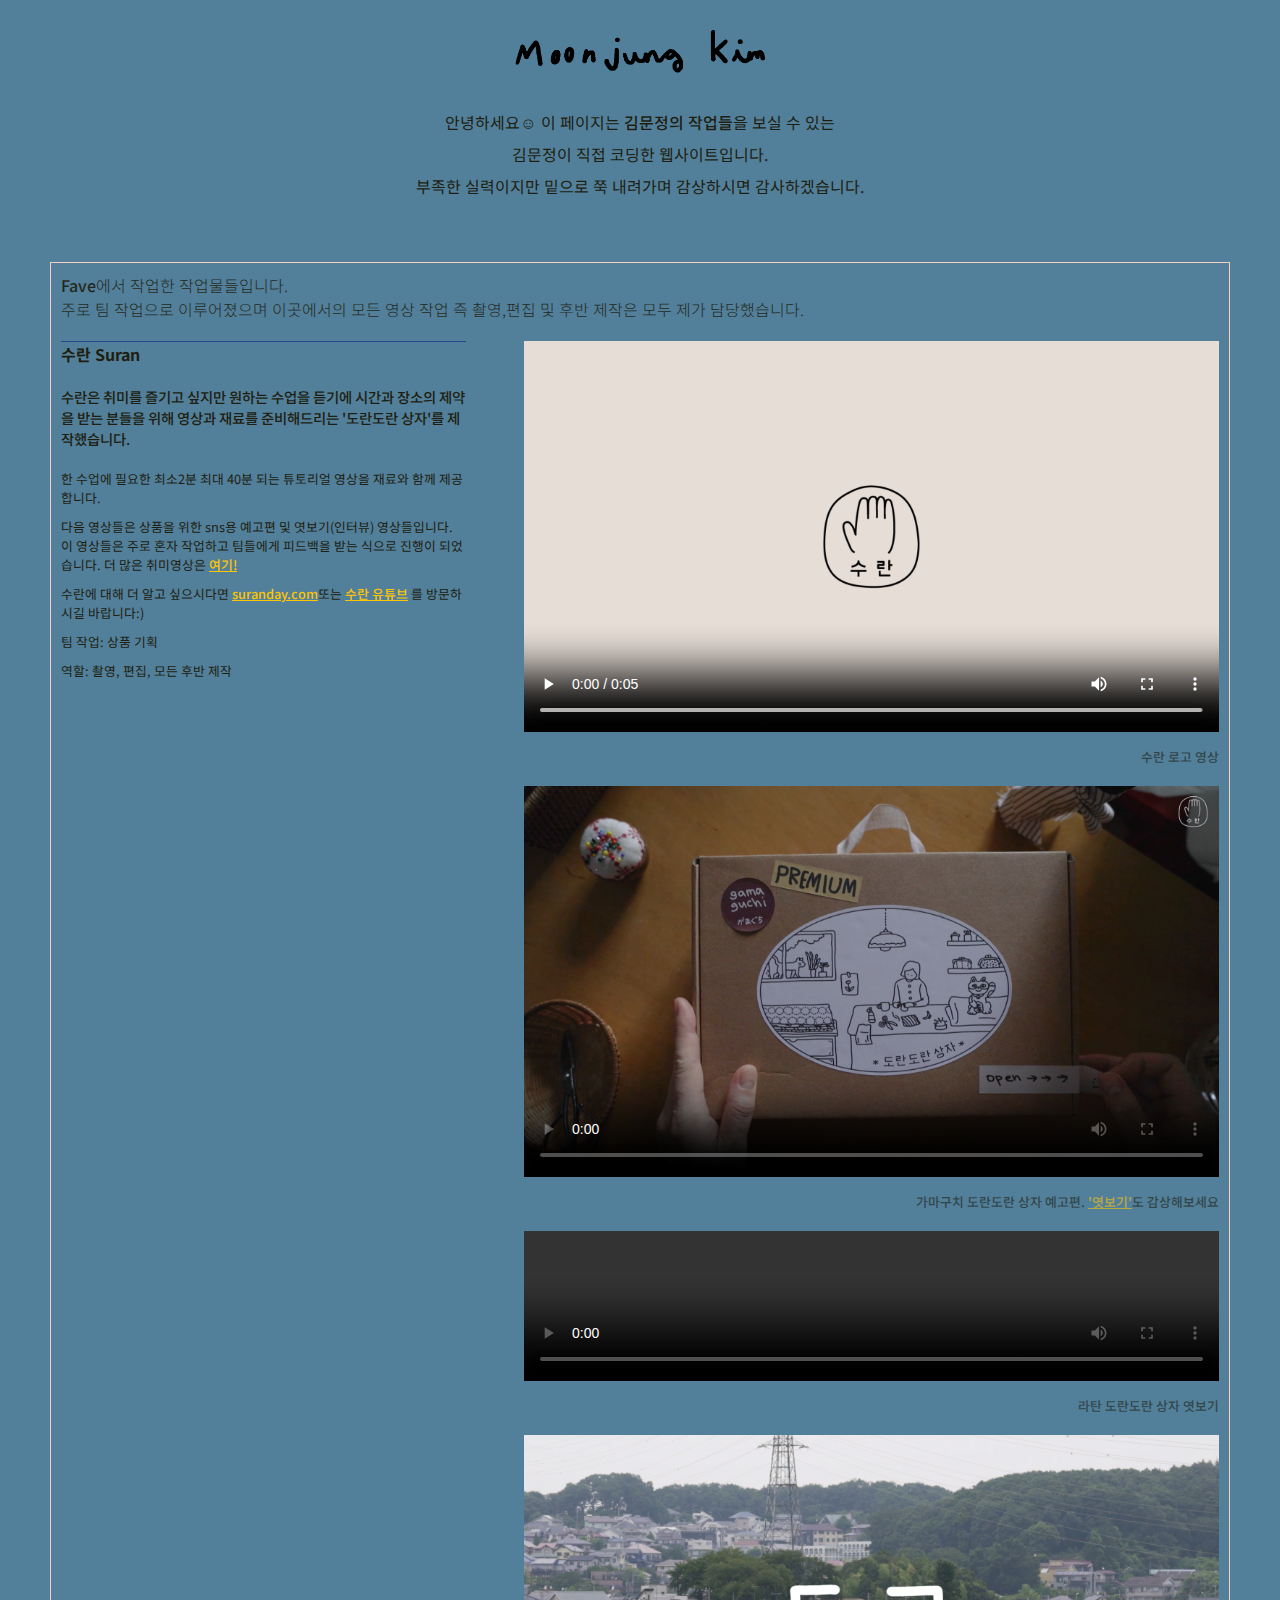
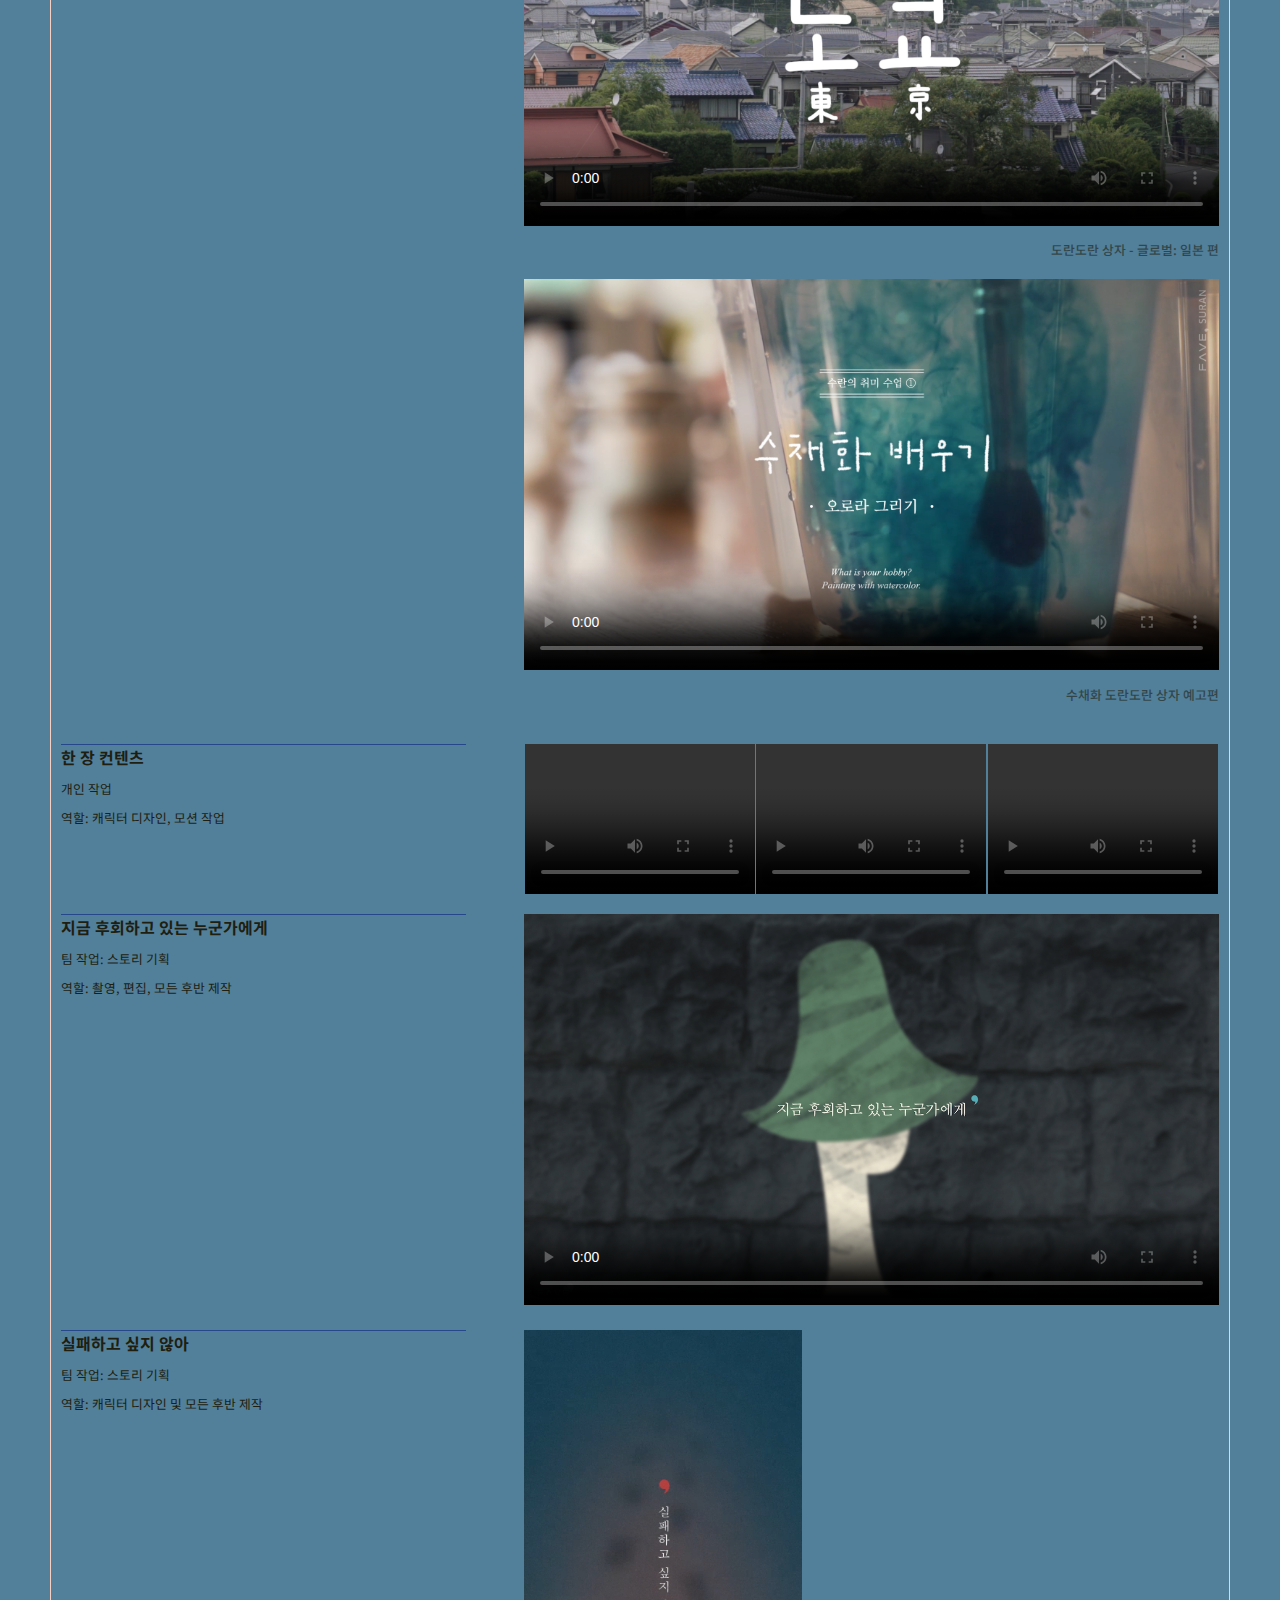
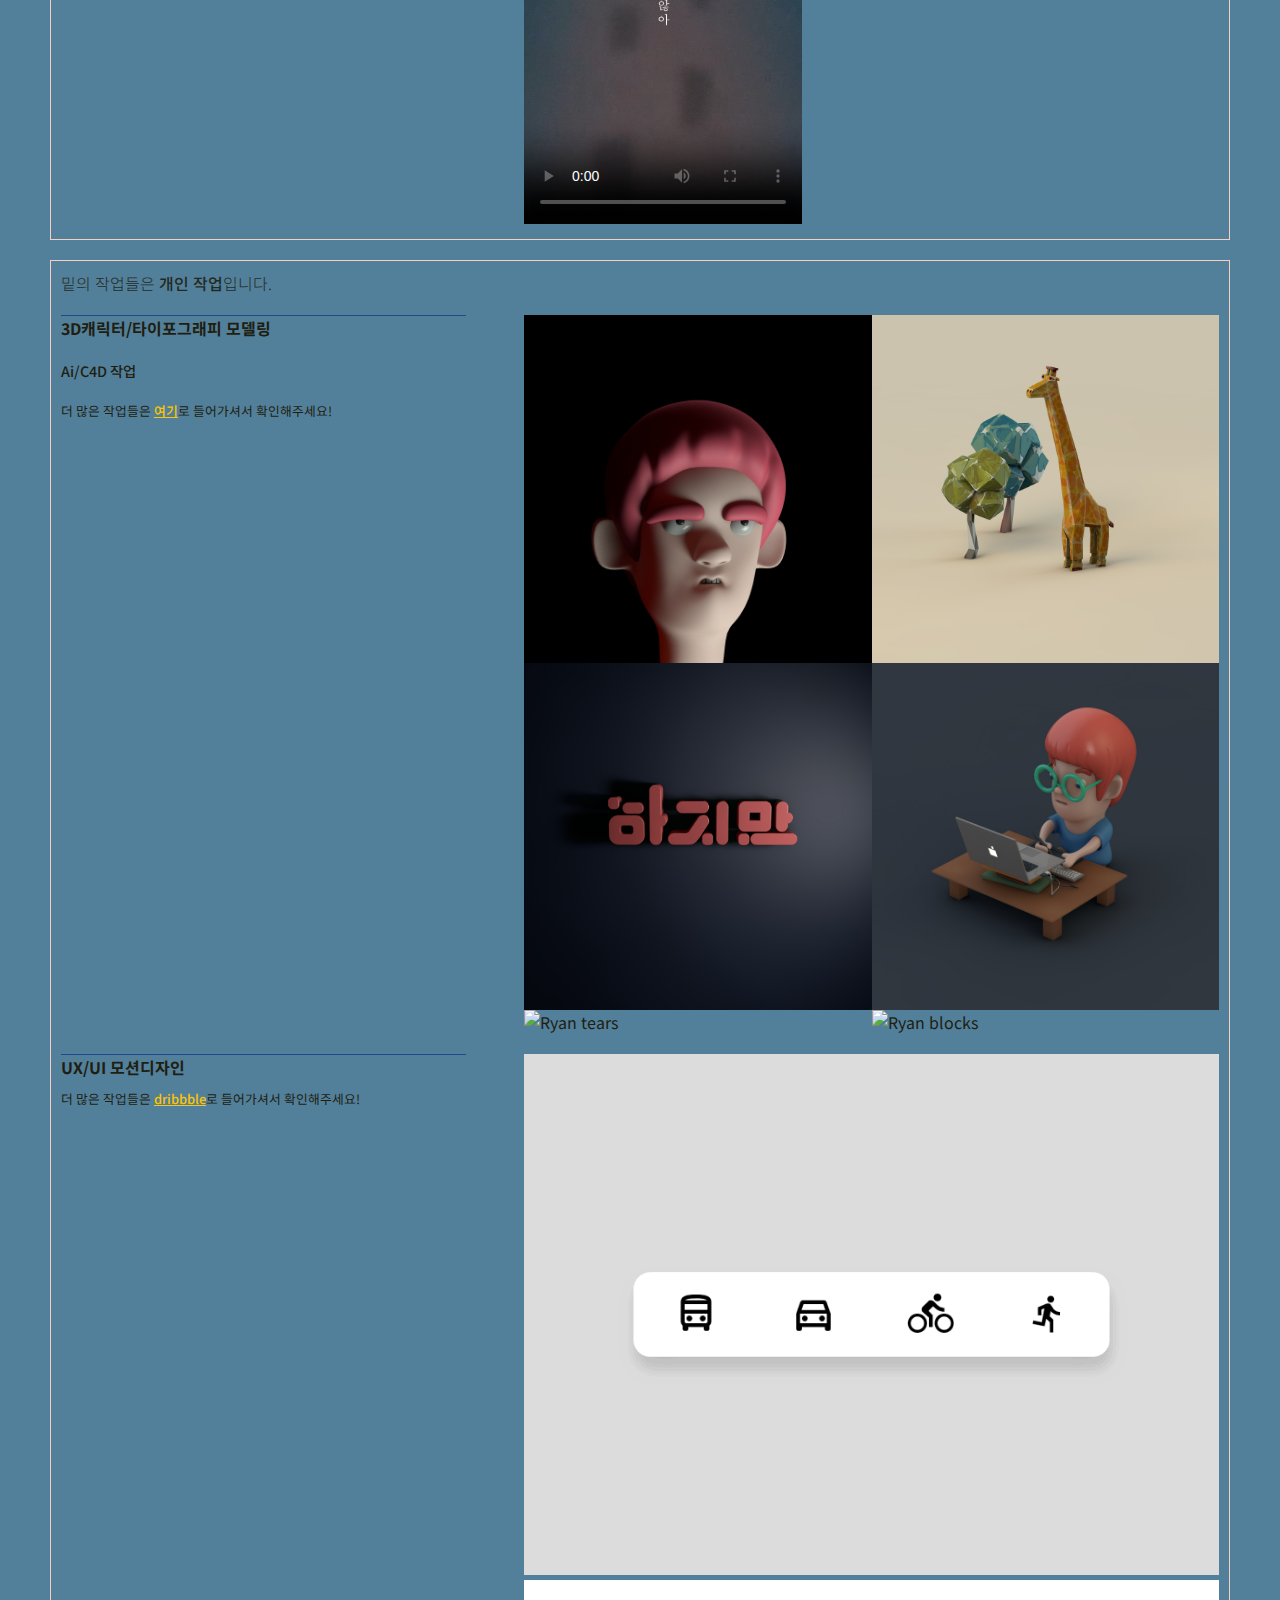
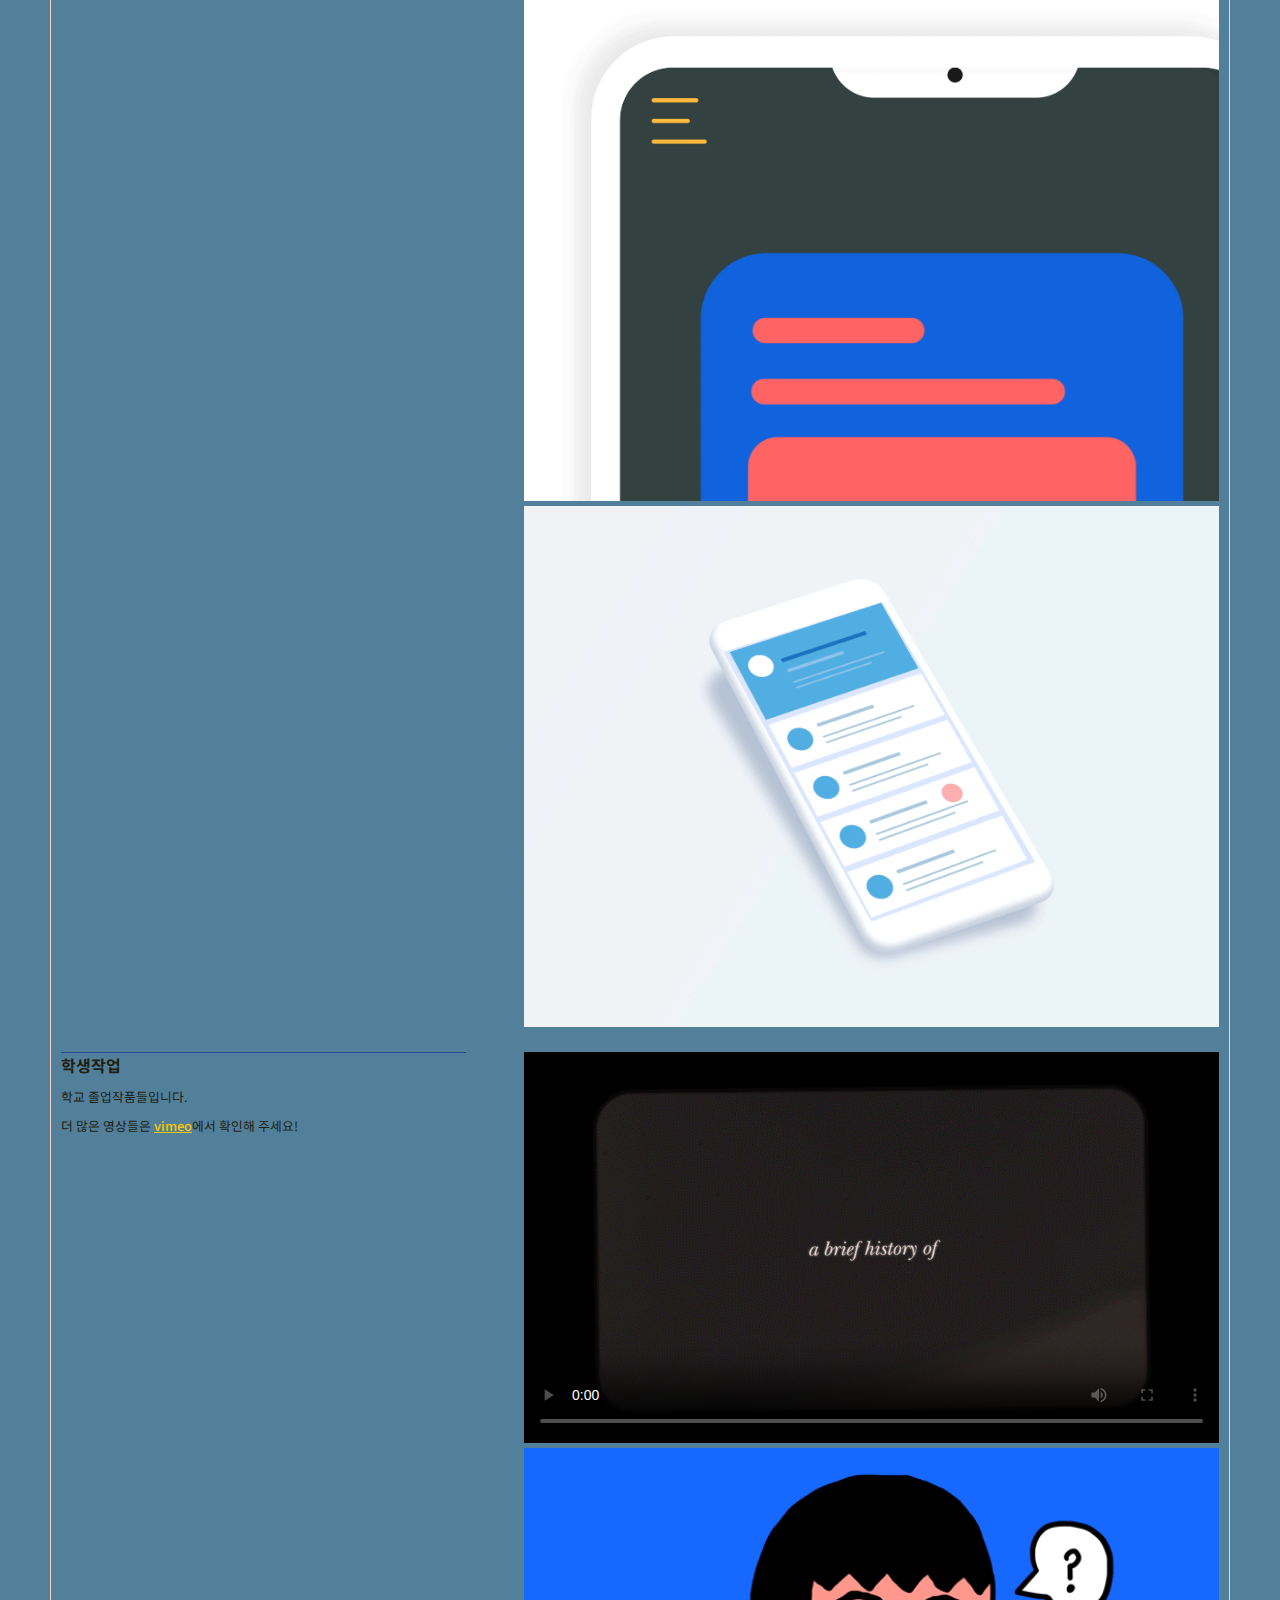
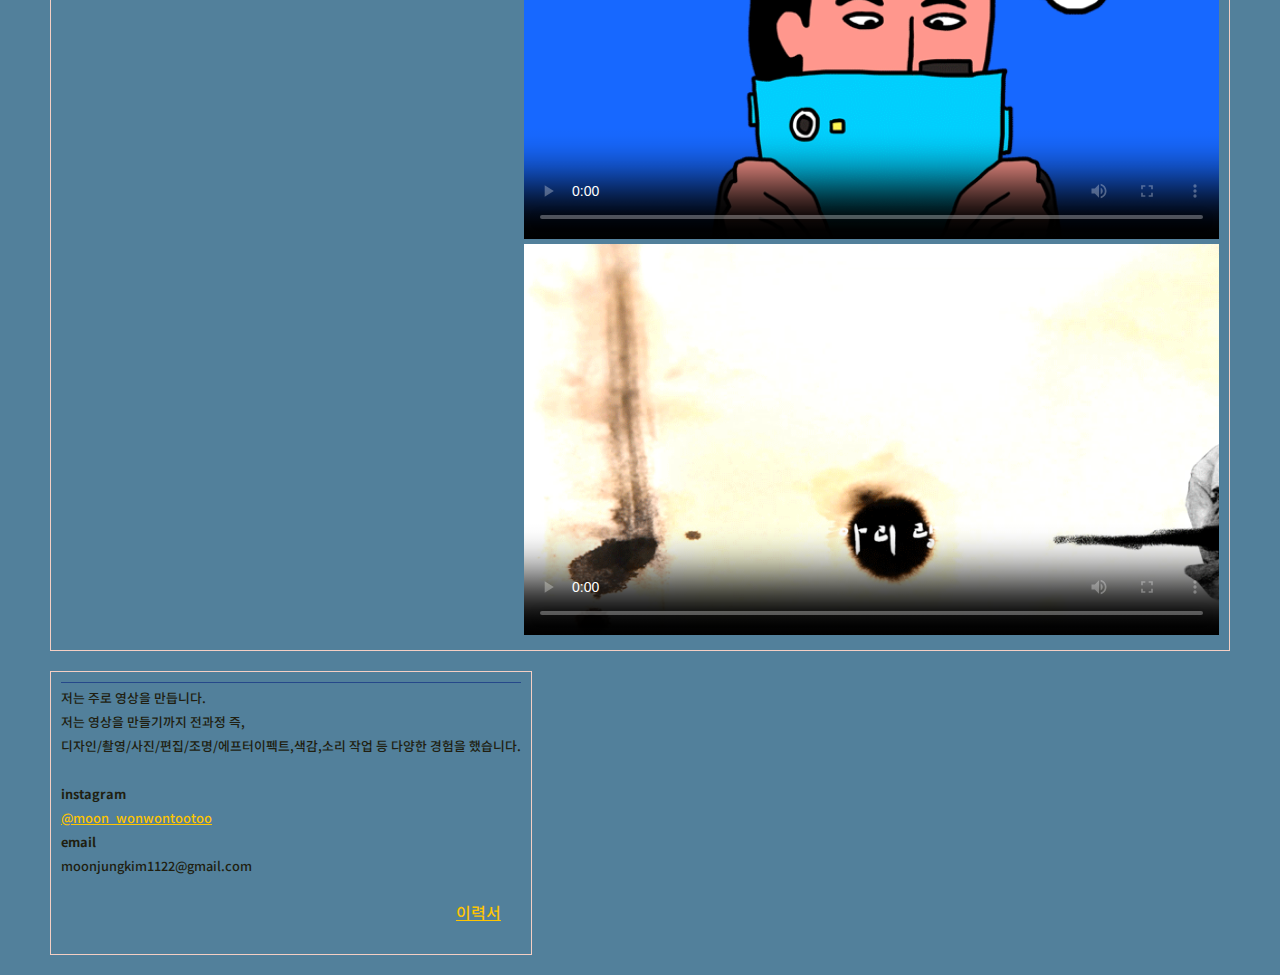
==== index.html @ 486a7434 "Rename moonjungkimPortfolio.html to index.html" ====
<!DOCTYPE html>
<html>
  <head>
    <meta charset="utf-8">
    <meta name="viewport" content="width=1200, user-scalable=no, target-densitydpi=device-dpi"/>
    <link rel="stylesheet" href="css/moonjungkimPortfolio.css" type=text/css>
    <link href="https://fonts.googleapis.com/css?family=Noto+Sans+KR:300,400,500,700&amp;subset=korean" rel="stylesheet">
    <title>Moonjung Kim</title>
  </head>
  <body>
    <div class="wrapper">
      <div class="header">
        <h1 class="logo">김문정 포트폴리오</h1>
        <h3>안녕하세요&#9786; 이 페이지는 <strong>김문정의 작업들</strong>을 보실 수 있는</h3>
        <h3>김문정이 직접 코딩한 웹사이트입니다.</h3>
        <h3>부족한 실력이지만 밑으로 쭉 내려가며 감상하시면 감사하겠습니다.</h3>
      </div>
      <div class="main">
        <div class="work" id="fave">
          <div class="intro">
          <h2><strong>Fave</strong>에서 작업한 작업물들입니다.</h2>
          <h2>주로 팀 작업으로 이루어졌으며 이곳에서의 모든 영상 작업 즉 촬영,편집 및 후반 제작은 모두 제가 담당했습니다.</h2>
          </div>
          <div class="works" id="fave_suran">
            <div class="info">
              <h3>수란 Suran</h3>
              <h4>수란은 취미를 즐기고 싶지만 원하는 수업을 듣기에 시간과 장소의 제약을 받는 분들을 위해 영상과 재료를 준비해드리는 '도란도란 상자'를 제작했습니다.</h4>
              <p>한 수업에 필요한 최소2분 최대 40분 되는 튜토리얼 영상을 재료와 함께 제공합니다.</p>
              <p>다음 영상들은 상품을 위한 sns용 예고편 및 엿보기(인터뷰) 영상들입니다. 이 영상들은 주로 혼자 작업하고 팀들에게 피드백을 받는 식으로 진행이 되었습니다.
                더 많은 취미영상은 <a href="https://www.youtube.com/playlist?list=PLOUypim-xq-LgiUp7KLKzv-6mO22RNOKv" target="_blank">여기!</a></p>
              <p>수란에 대해 더 알고 싶으시다면
               <a href="https://smartstore.naver.com/faveland" target="_blank">suranday.com</a>또는
                <a href="https://www.youtube.com/channel/UC8rE_5IxRTl6rcejL5dZ6mA" target="_blank">수란 유튜브</a>
                를 방문하시길 바랍니다:)</p>
              <p>팀 작업: 상품 기획</p>
              <p>역할: 촬영, 편집, 모든 후반 제작</p>
            </div>
            <div class="content">
              <video src="vid/suran_logo.mp4" type=video/mp4 controls poster="thumb/suran_logo_thumb.jpg" preload="auto">
                Your browser does not support this video.
              </video>
              <p>수란 로고 영상</p>
            </div>
            <div class="content">
              <video src="vid/gamaguchi_trailer.mp4" type=video/mp4 controls poster="thumb/gamaguchi_thumb.jpg" preload="auto">
                Your browser does not support this video.
              </video>
              <p>가마구치 도란도란 상자 예고편. <a href="https://www.youtube.com/watch?v=hMaEn7xMvao&list=PLOUypim-xq-LgiUp7KLKzv-6mO22RNOKv&index=11&t=0s" target="_blank">'엿보기'</a>도 감상해보세요</p>
            </div>
            <div class="content">
              <video src="vid/rattan_peek.mp4" type=video/mp4 controls preload="auto">
                Your browser does not support this video.
              </video>
              <p>라탄 도란도란 상자 엿보기</p>
            </div>
            <div class="content">
              <video src="vid/tokyo.mp4" type=video/mp4 controls poster="thumb/tokyo_thumb.jpg" preload="auto">
                Your browser does not support this video.
              </video>
              <p>도란도란 상자 - 글로벌: 일본 편</p>
            </div>
            <div class="content">
              <video src="vid/watercolor_trailer.mp4" type=video/mp4 controls poster="thumb/watercolor_thumb.jpg" preload="auto">
                Your browser does not support this video.
              </video>
              <p>수채화 도란도란 상자 예고편</p>
            </div>
          </div>

          <div class="works" id="fave_ani">
            <div class="info">
              <h3>한 장 컨텐츠</h3>
              <p>개인 작업</p>
              <p>역할: 캐릭터 디자인, 모션 작업</p>
            </div>
            <div class="content">
              <video src="vid/rain.mov" type=video/mp4 controls preload="auto">
                Your browser does not support this video.
              </video>
              <video src="vid/sleep.mov" type=video/mp4 controls preload="auto">
                Your browser does not support this video.
              </video>
              <video src="vid/santa.mov" type=video/mp4 controls preload="auto">
                Your browser does not support this video.
              </video>
            </div>
          </div>

          <div class="works" id="fave_regret">
            <div class="info">
              <h3>지금 후회하고 있는 누군가에게</h3>
              <p>팀 작업: 스토리 기획</p>
              <p>역할: 촬영, 편집, 모든 후반 제작</p>
            </div>
            <div class="content">
              <video src="vid/regret.mp4" type=video/mp4 controls poster="thumb/regret_thumb.jpg" preload="auto">
                Your browser does not support this video.
              </video>
            </div>
          </div>

          <div class="works" id="fave_fail">
            <div class="info">
              <h3>실패하고 싶지 않아</h3>
              <p>팀 작업: 스토리 기획</p>
              <p>역할: 캐릭터 디자인 및 모든 후반 제작</p>
            </div>
            <div class="content">
              <video src="vid/fail.mp4" type=video/mp4 controls poster="thumb/fail_thumb.jpg" preload="auto">
                Your browser does not support this video.
              </video>
            </div>
          </div>
        </div>


        <div class="work" id="personal">
         <div class="intro">
          <h2>밑의 작업들은 <strong>개인 작업</strong>입니다.</h2>
         </div>
          <div class="works" id="personal_3d">
            <div class="info">
              <h3>3D캐릭터/타이포그래피 모델링</h3>
              <h4>Ai/C4D 작업</h4>
              <p>더 많은 작업들은 <a href="3d.html" target="_blank">여기</a>로 들어가셔서 확인해주세요!</p>
            </div>
            <div class="content">
              <ul>
                <li><img src="3d/angry_2.jpg" alt="angry boy"></li>
                <li><img src="3d/giraffe%5B2%5D_3.jpg" alt="giraffe1"></li>
                <li><img src="3d/but_4.jpg" alt="but"></li>
                <li><img src="3d/kid_4.jpg" alt="working"></li>
                <li><img src="gif/ryan_tears.gif" alt="Ryan tears"></li>
                <li><img src="gif/Ryan_blocks.gif" alt="Ryan blocks"></li>
              </ul>
            </div>
          </div>

          <div class="works" id="personal_ui">
            <div class="info">
              <h3>UX/UI 모션디자인</h3>
              <p>더 많은 작업들은 <a href="https://dribbble.com/moonjungkim" target="_blank">dribbble</a>로 들어가셔서 확인해주세요!</p>
            </div>
            <div class="content">
              <ul>
                <li><img src="gif/bottomNav_1.gif" alt="buttom navigation"></li>
                <li><img src="gif/Nav_2.gif" alt="Nav_2"></li>
                <li><img src="gif/Nav_3.gif" alt="Nav_3"></li>
              </ul>
            </div>
          </div>

          <div class="works" id="personal_school">
            <div class="info">
              <h3>학생작업</h3>
              <p>학교 졸업작품들입니다.</p>
              <p>더 많은 영상들은 <a href="https://vimeo.com/moonjungkim" target="_blank">vimeo</a>에서 확인해 주세요!</p>
            </div>
            <div class="content">
              <video src="vid/pixar.mp4" type=video/mp4 controls poster="gif/pixar00.gif" preload="auto">
                Your browser does not support this video.
              </video>
              <video src="vid/smartphone.mp4" type=video/mp4 controls poster="gif/smartphone00.gif" preload="auto">
                Your browser does not support this video.
              </video>
              <video src="vid/arirang.mp4" type=video/mp4 controls poster="gif/arirang.gif" preload="auto">
                Your browser does not support this video.
              </video>
            </div>
          </div>
        </div>

        <div class="work" id="about">
          <div class="info">
            <p>저는 주로 영상을 만듭니다.</p>
            <p>저는 영상을 만들기까지 전과정 즉,</p>
            <p>디자인/촬영/사진/편집/조명/에프터이펙트,색감,소리 작업 등 다양한 경험을 했습니다.</p>
            <br>
            <h4>instagram</h4>
            <p><a href="https://www.instagram.com/moon_wonwontootoo/" target="_blank">@moon_wonwontootoo</a></p>
            <h4>email</h4>
            <p>moonjungkim1122@gmail.com</p>
            <span><a href="thumb/moonjungkim_2019resume.jpg" target="_blank">이력서</a></span>
          </div>
        </div>

      </div>
    </div>
  </body>
</html>
---- css/moonjungkimPortfolio.css ----
body {
    margin: 0;
    font-family: 'Noto Sans KR', sans-serif;
    box-sizing: border-box;
    background: #52809B;
    color: #201E10;
}

.wrapper {
    width: 100%;
    max-width: 1180px;
    padding: 0 10px;
    margin: 0 auto;
    
}
  
h2, h3, h4, p {
    margin: 0;
    padding: 0;
}

.header {
    text-align: center;
    padding: 0 0 10px;
    width: 600px;
    margin: 0 auto;
}

.logo {
    background-image: url(/gif/logo0.gif);
    background-size: 250px;
    background-repeat: no-repeat;
    width: 250px;
    text-indent: -10000px;
    margin: 30px auto;
}

.header h3{
    font-size: 1em;
    font-weight: 300;
    line-height: 2em;
}

.main{
    margin-top: 50px;
}
.work {
    border: solid 1.5px #F5CFC4;
    float: left;
    margin: 0 0 20px 0;
    padding: 10px;
}

.works {
    float:left;
    width: 100%;
    margin-top: 20px;
}

.intro {
    width: 100%;    
}

.info {
    border-top:solid 1px #25488A;
    float: left;
    width: 35%;
}

.content {
    padding: 0;
    float: right;
    width: 60%;
    margin: 0;
}

video, img {
    width: 100%;
}

ul {
    margin:0;
    padding: 0;
}

li {
    list-style: none;
}

#fave_fail video{
    width: 40%;
}

#fave_suran .content p{
    float: right;
    font-size: .8em;
    font-weight: 500;
    opacity: 0.6;
}
#fave_suran .content{
    margin-bottom: 10px;
}

#fave_ani video {
    float: left;
    width: 33.1%;
    margin: 0 .1%;
}

#personal_3d img {
    float: left;
    width: 50%;
}
.header h3 {
    font-weight: 400;
}

h2 {
    font-size: 1em;
    font-weight: 300;
    opacity: 0.9;
}

h3{
    font-size: 1em;
    font-weight: 700;
}
h4{
    margin: 20px 0;
    font-size: .9em;
    font-weight: 500;
}
p{
    margin: 10px 0;
    font-size: .8em;
    font-weight: 400;
}

#about .info{
    width:100%;
}

strong {
    font-weight: 500;
}

a {
    color: #FFC500;
    font-weight: 500;
}
#about h4{
    font-size: .8em;
    font-weight: 700;
    margin: 0;
}
#about p {
    font-weight:500;
    margin: 5px 0;
    font-size: .8em;
}
span{
    float: right;
    padding: 20px;
}
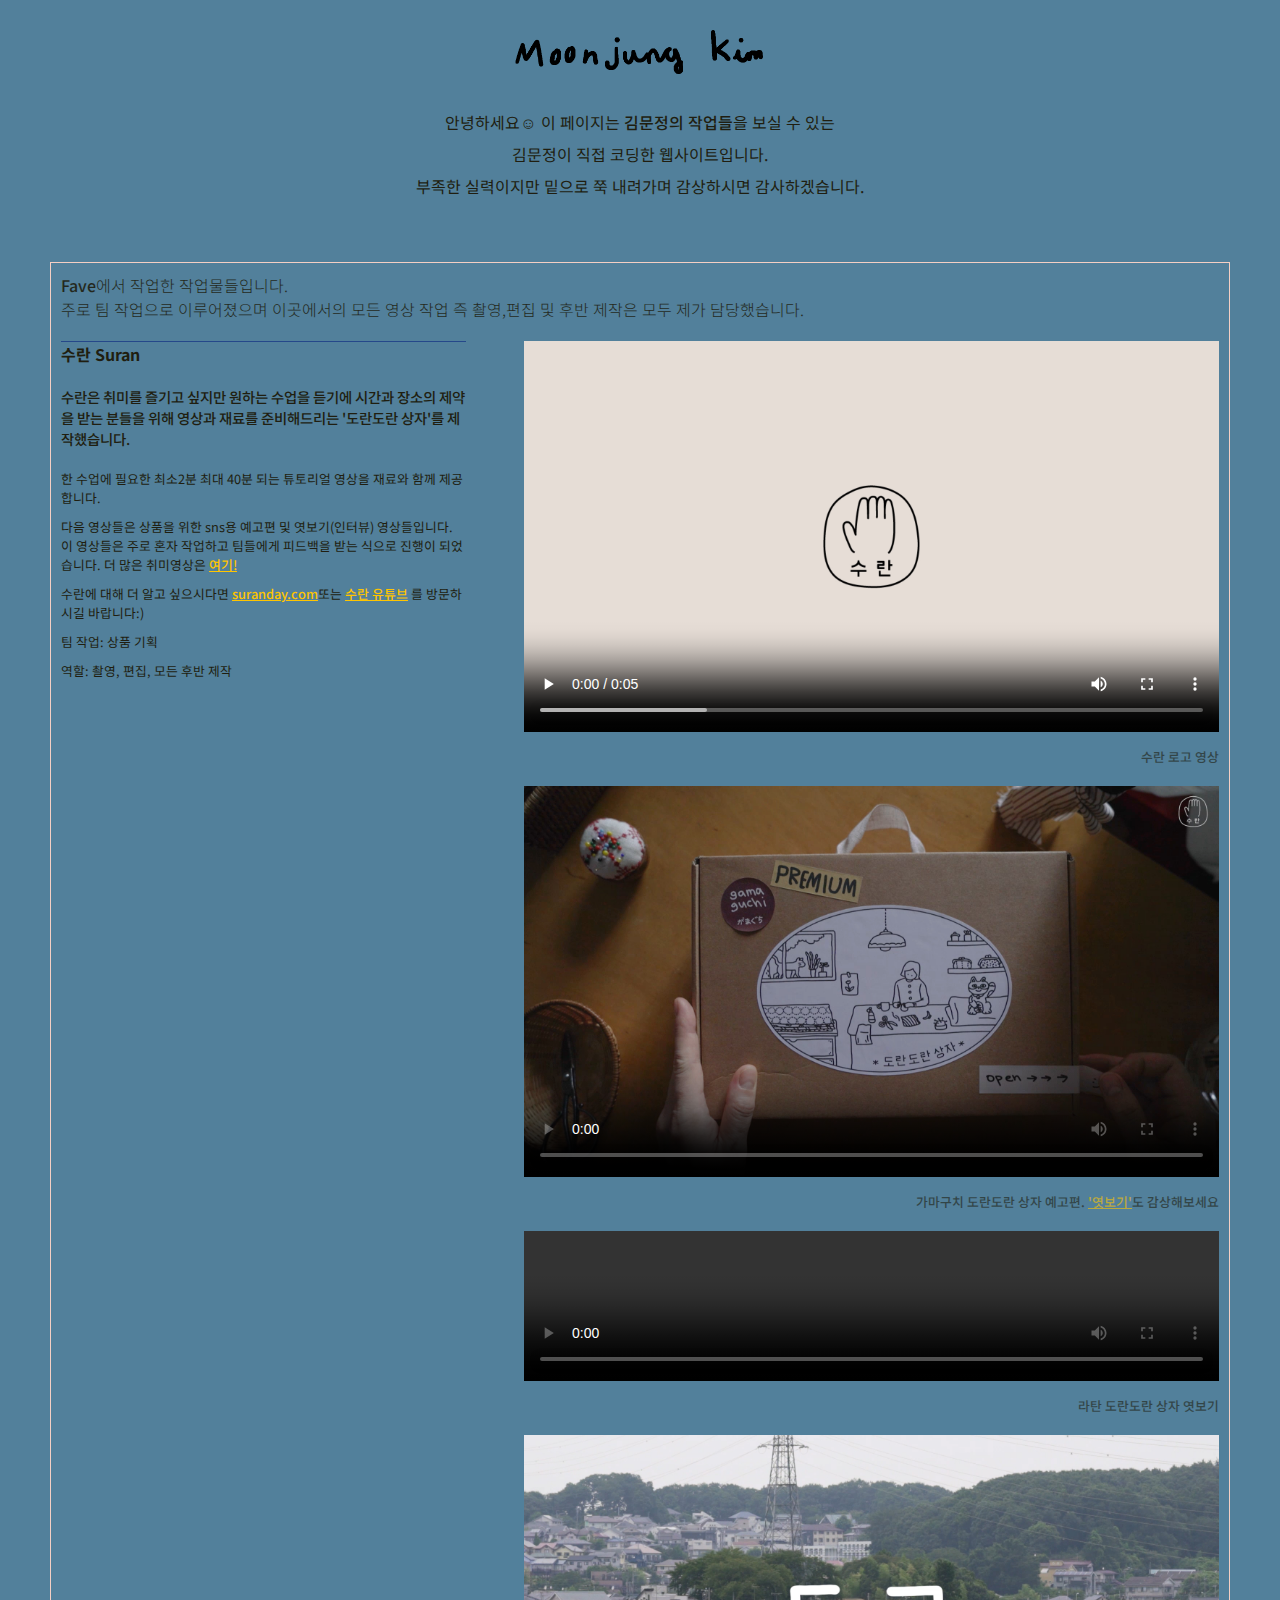
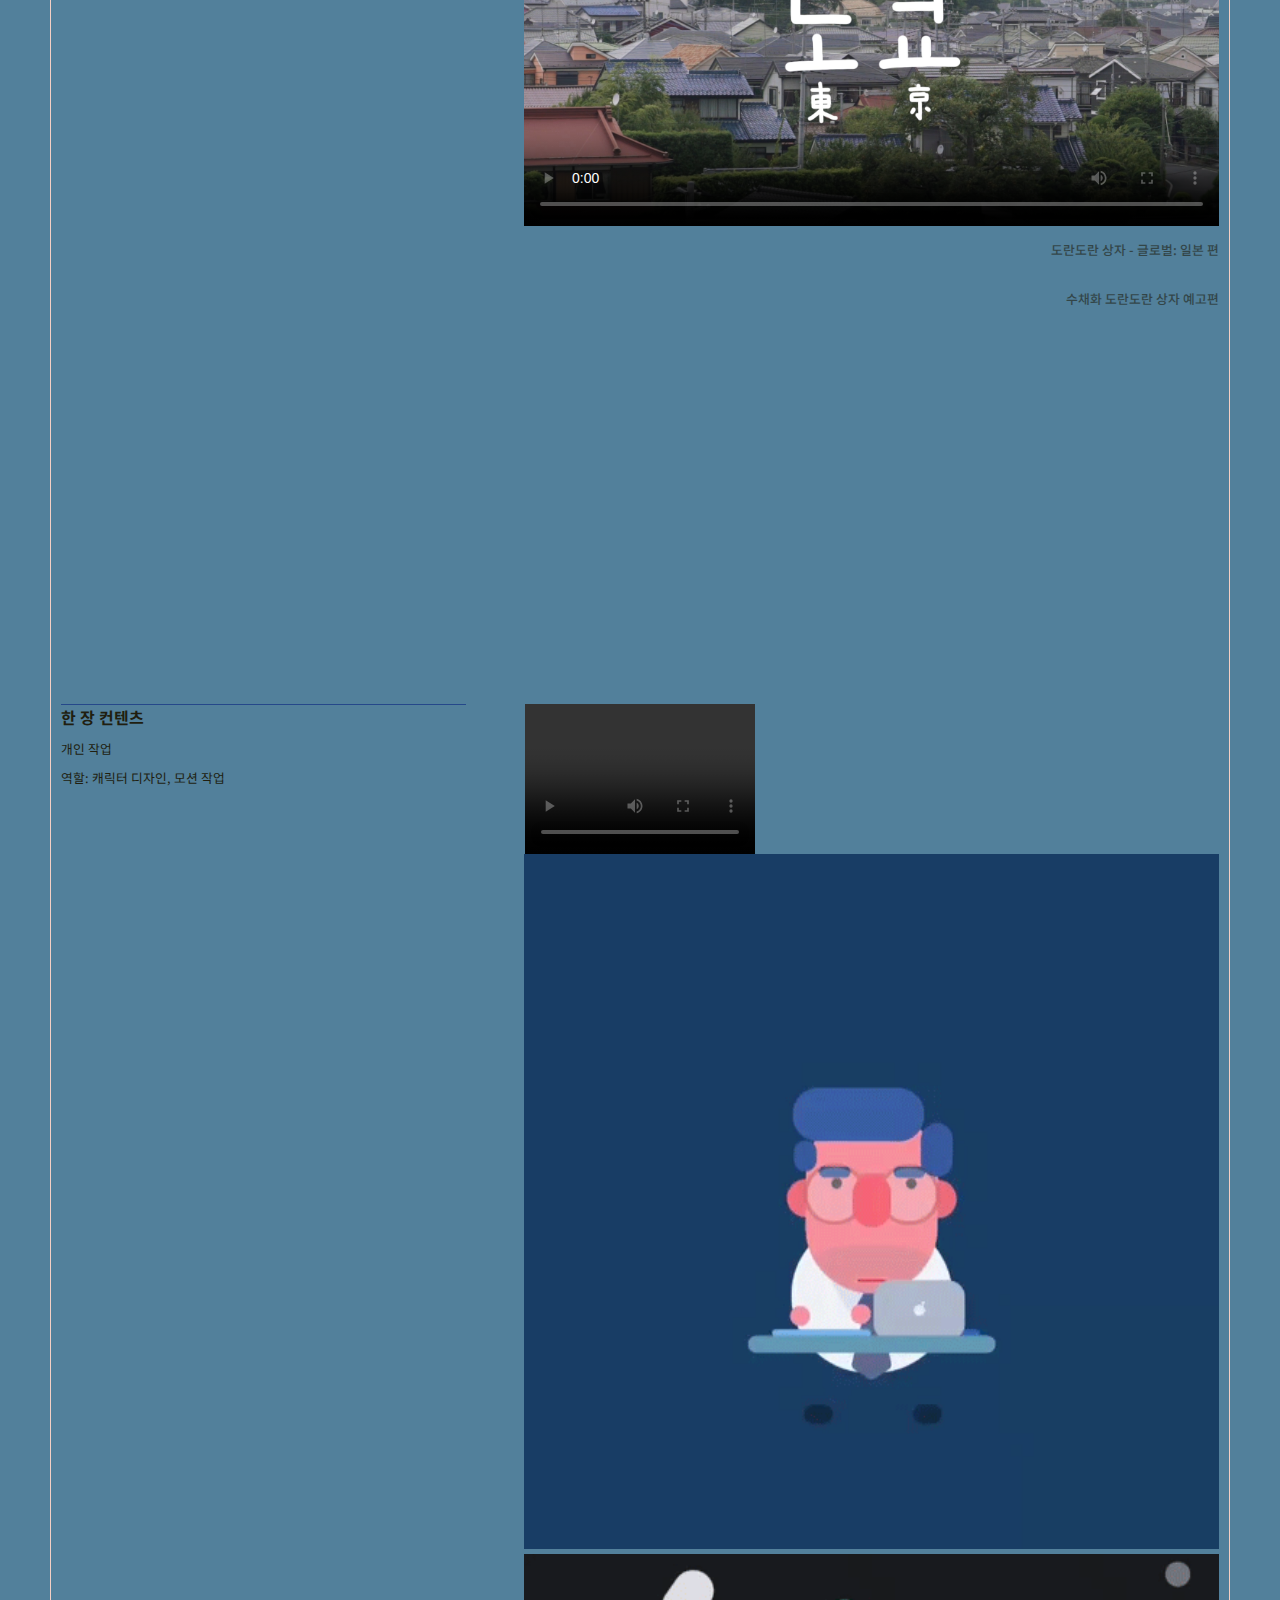
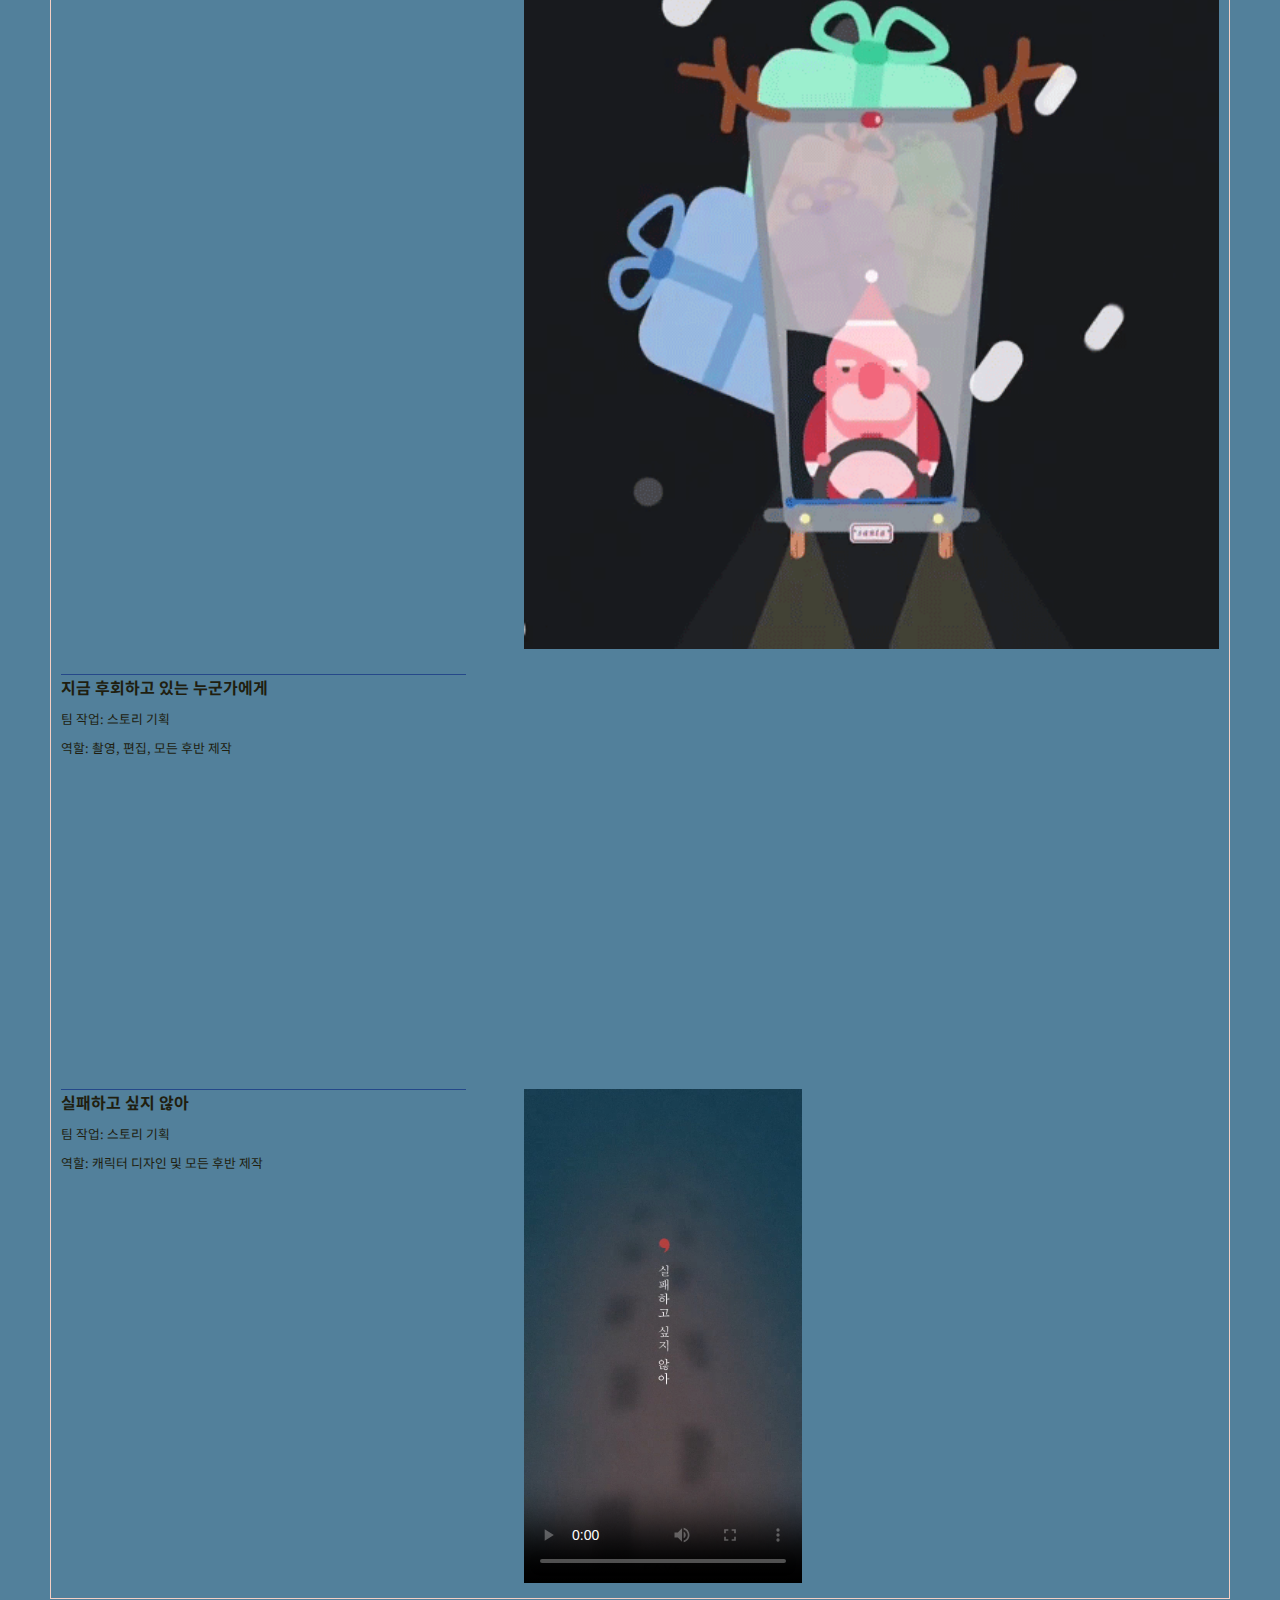
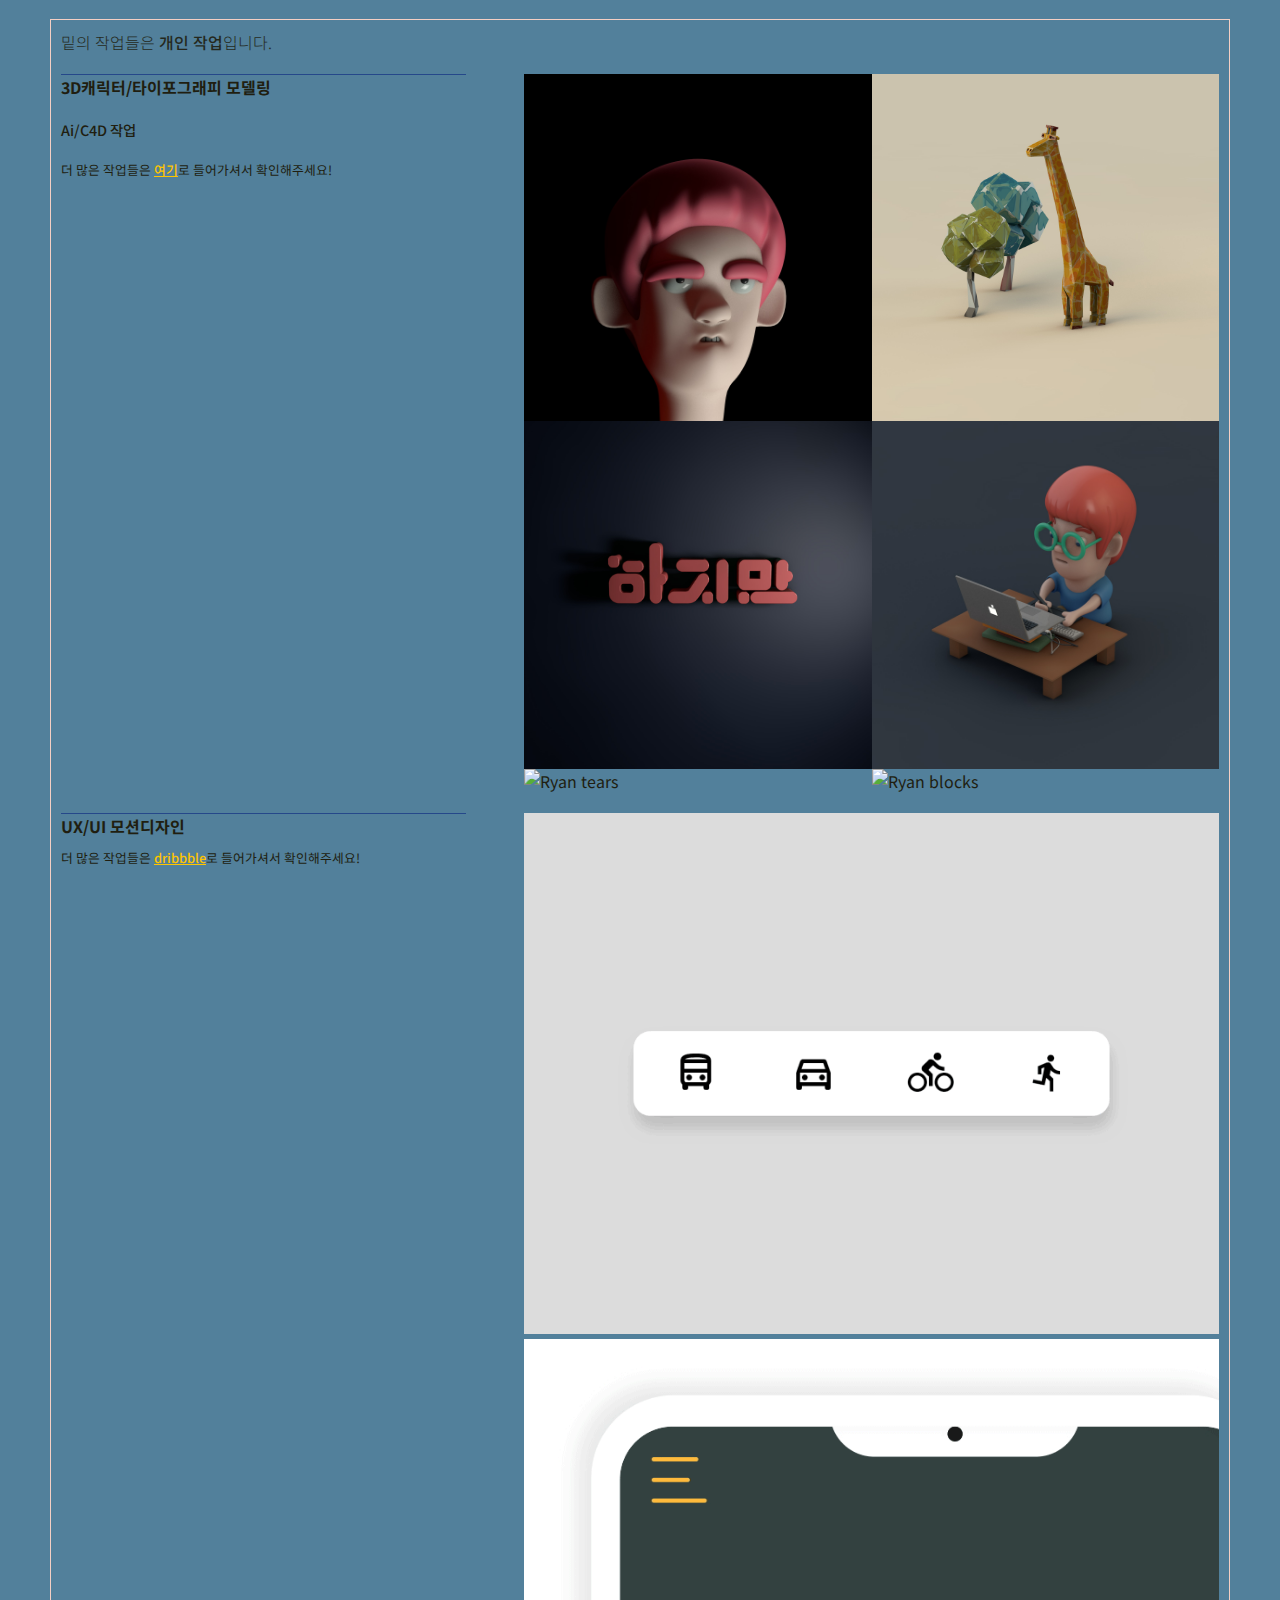
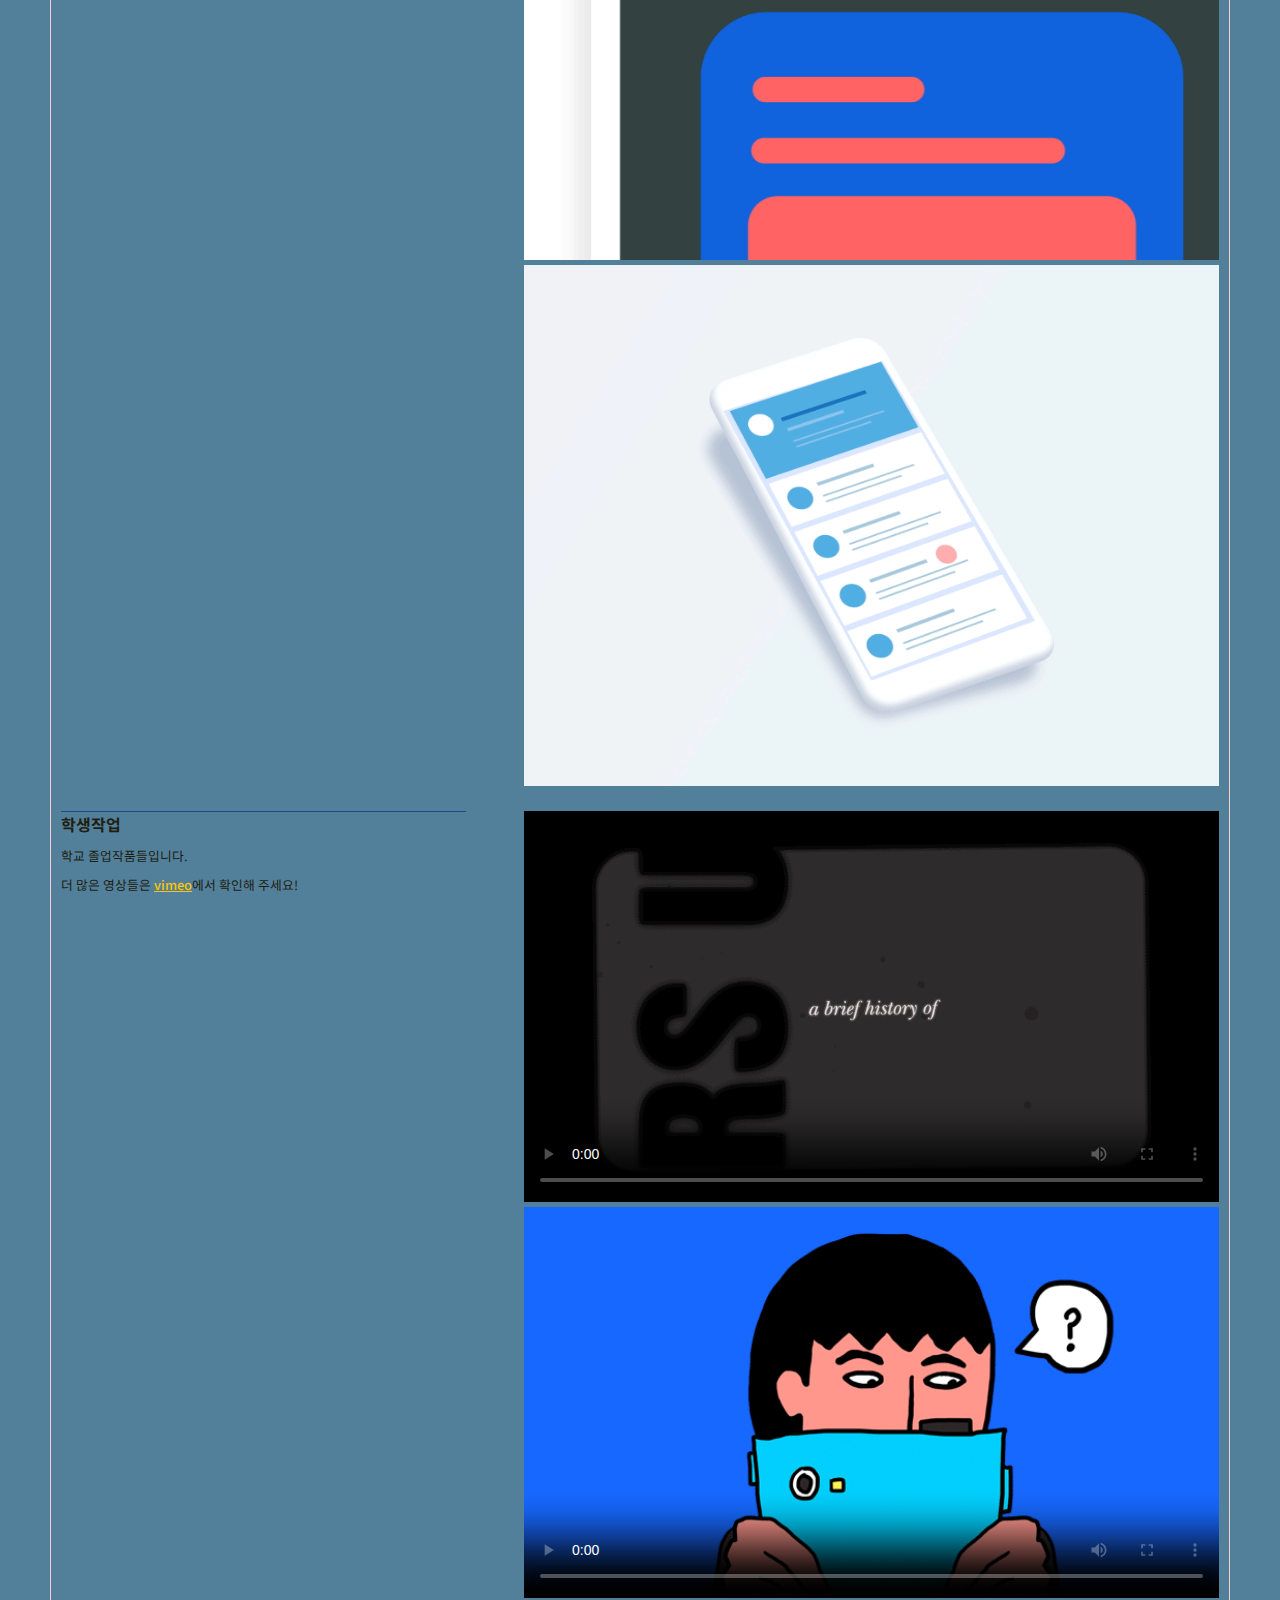
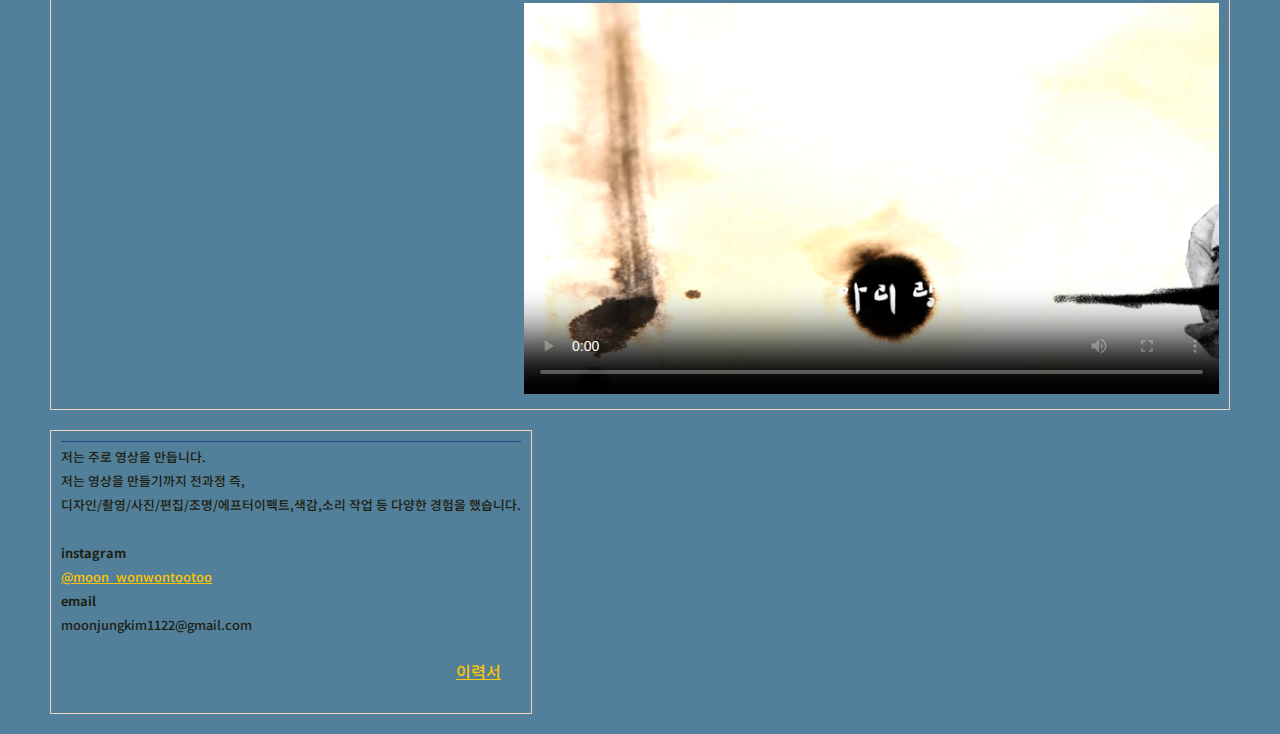
==== commit a59ffe3e: "Rename moonjungkimPortfolio.html to index.html" ====
--- a/index.html
+++ b/index.html
@@ -60,9 +60,7 @@
               <p>도란도란 상자 - 글로벌: 일본 편</p>
             </div>
             <div class="content">
-              <video src="vid/watercolor_trailer.mp4" type=video/mp4 controls poster="thumb/watercolor_thumb.jpg" preload="auto">
-                Your browser does not support this video.
-              </video>
+              <iframe height="390" src="https://www.youtube.com/embed/ETxG_bfLgUI" frameborder="0" allow="accelerometer; autoplay; encrypted-media; gyroscope; picture-in-picture" allowfullscreen></iframe>
               <p>수채화 도란도란 상자 예고편</p>
             </div>
           </div>
@@ -74,15 +72,11 @@
               <p>역할: 캐릭터 디자인, 모션 작업</p>
             </div>
             <div class="content">
-              <video src="vid/rain.mov" type=video/mp4 controls preload="auto">
+              <video src="vid/rain.mp4" type=video/mp4 controls preload="auto">
                 Your browser does not support this video.
               </video>
-              <video src="vid/sleep.mov" type=video/mp4 controls preload="auto">
-                Your browser does not support this video.
-              </video>
-              <video src="vid/santa.mov" type=video/mp4 controls preload="auto">
-                Your browser does not support this video.
-              </video>
+              <img src="gif/fallsleep.gif" alt="fall sleep">
+              <img src="gif/santa.gif" alt="Santa">
             </div>
           </div>
 
@@ -93,9 +87,7 @@
               <p>역할: 촬영, 편집, 모든 후반 제작</p>
             </div>
             <div class="content">
-              <video src="vid/regret.mp4" type=video/mp4 controls poster="thumb/regret_thumb.jpg" preload="auto">
-                Your browser does not support this video.
-              </video>
+                <iframe height="390" src="https://www.youtube.com/embed/WdEi0y5B2X4" frameborder="0" allow="accelerometer; autoplay; encrypted-media; gyroscope; picture-in-picture" allowfullscreen></iframe>
             </div>
           </div>
 
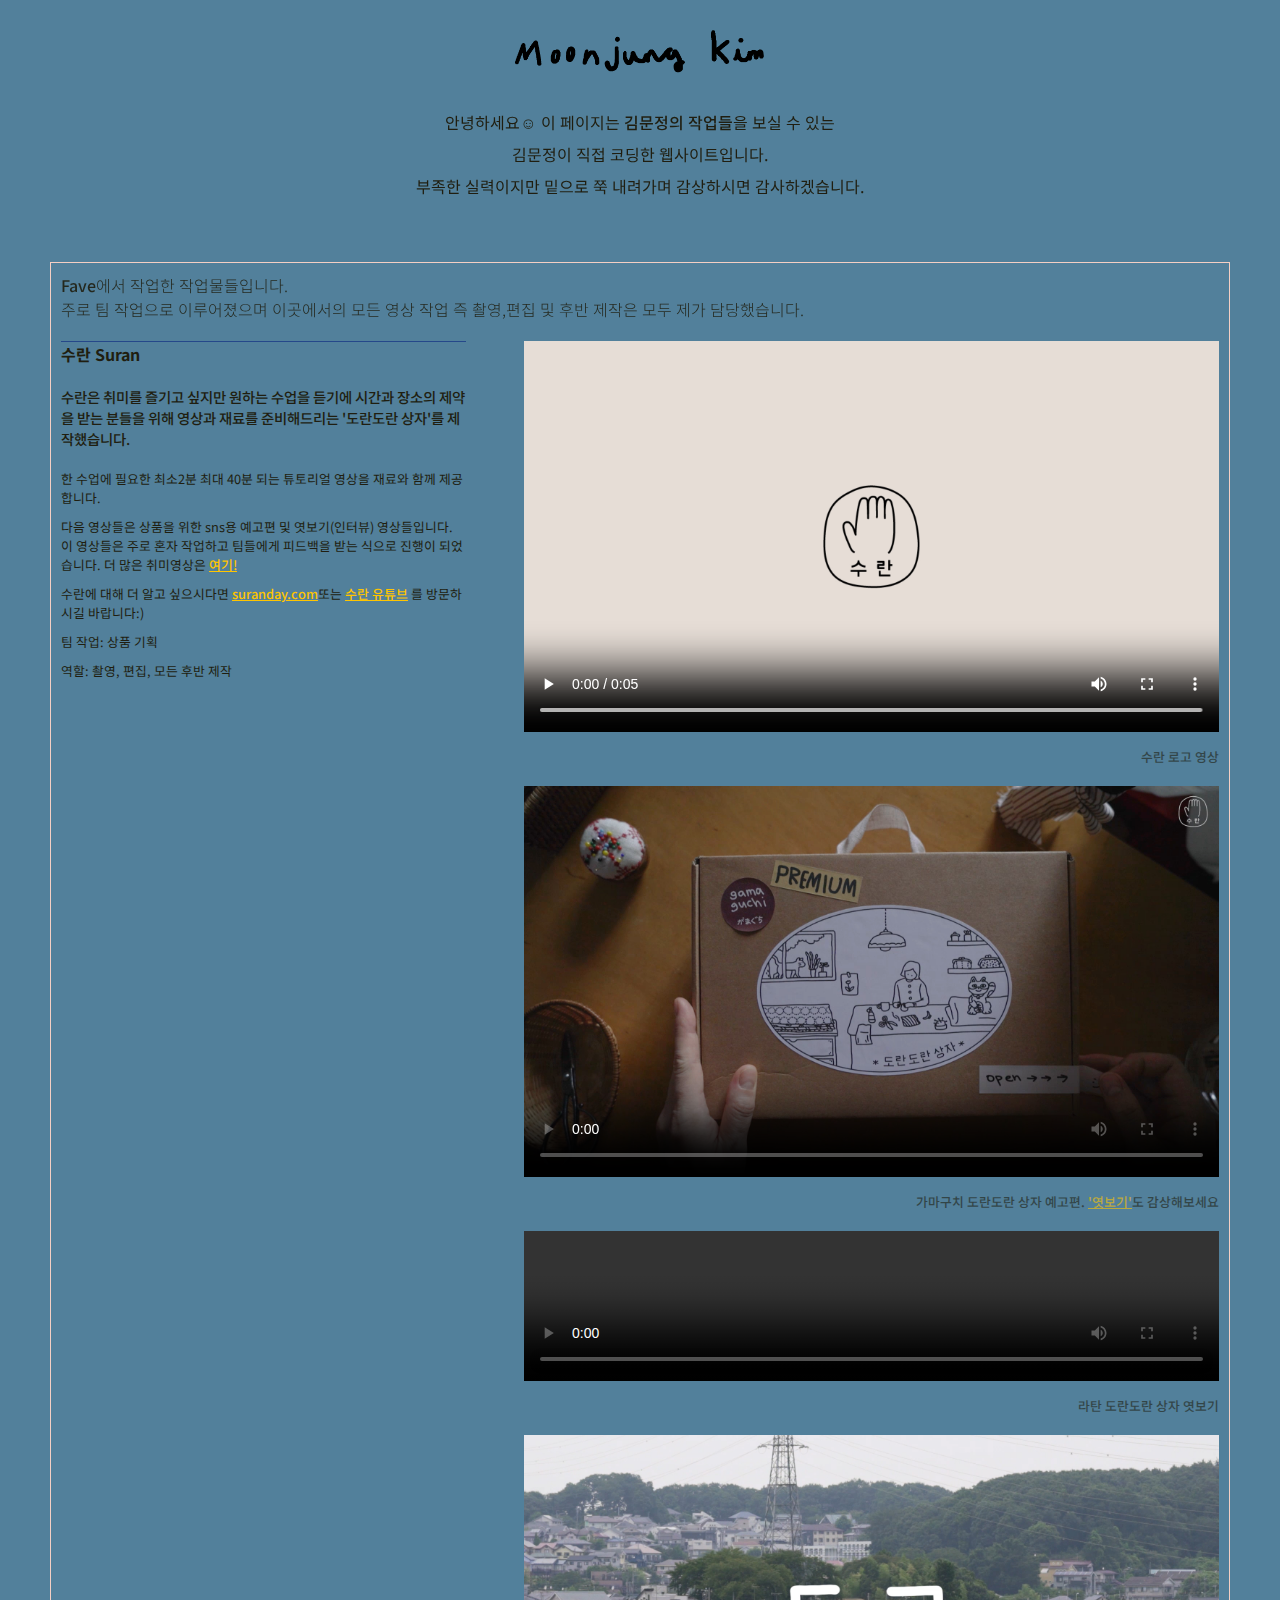
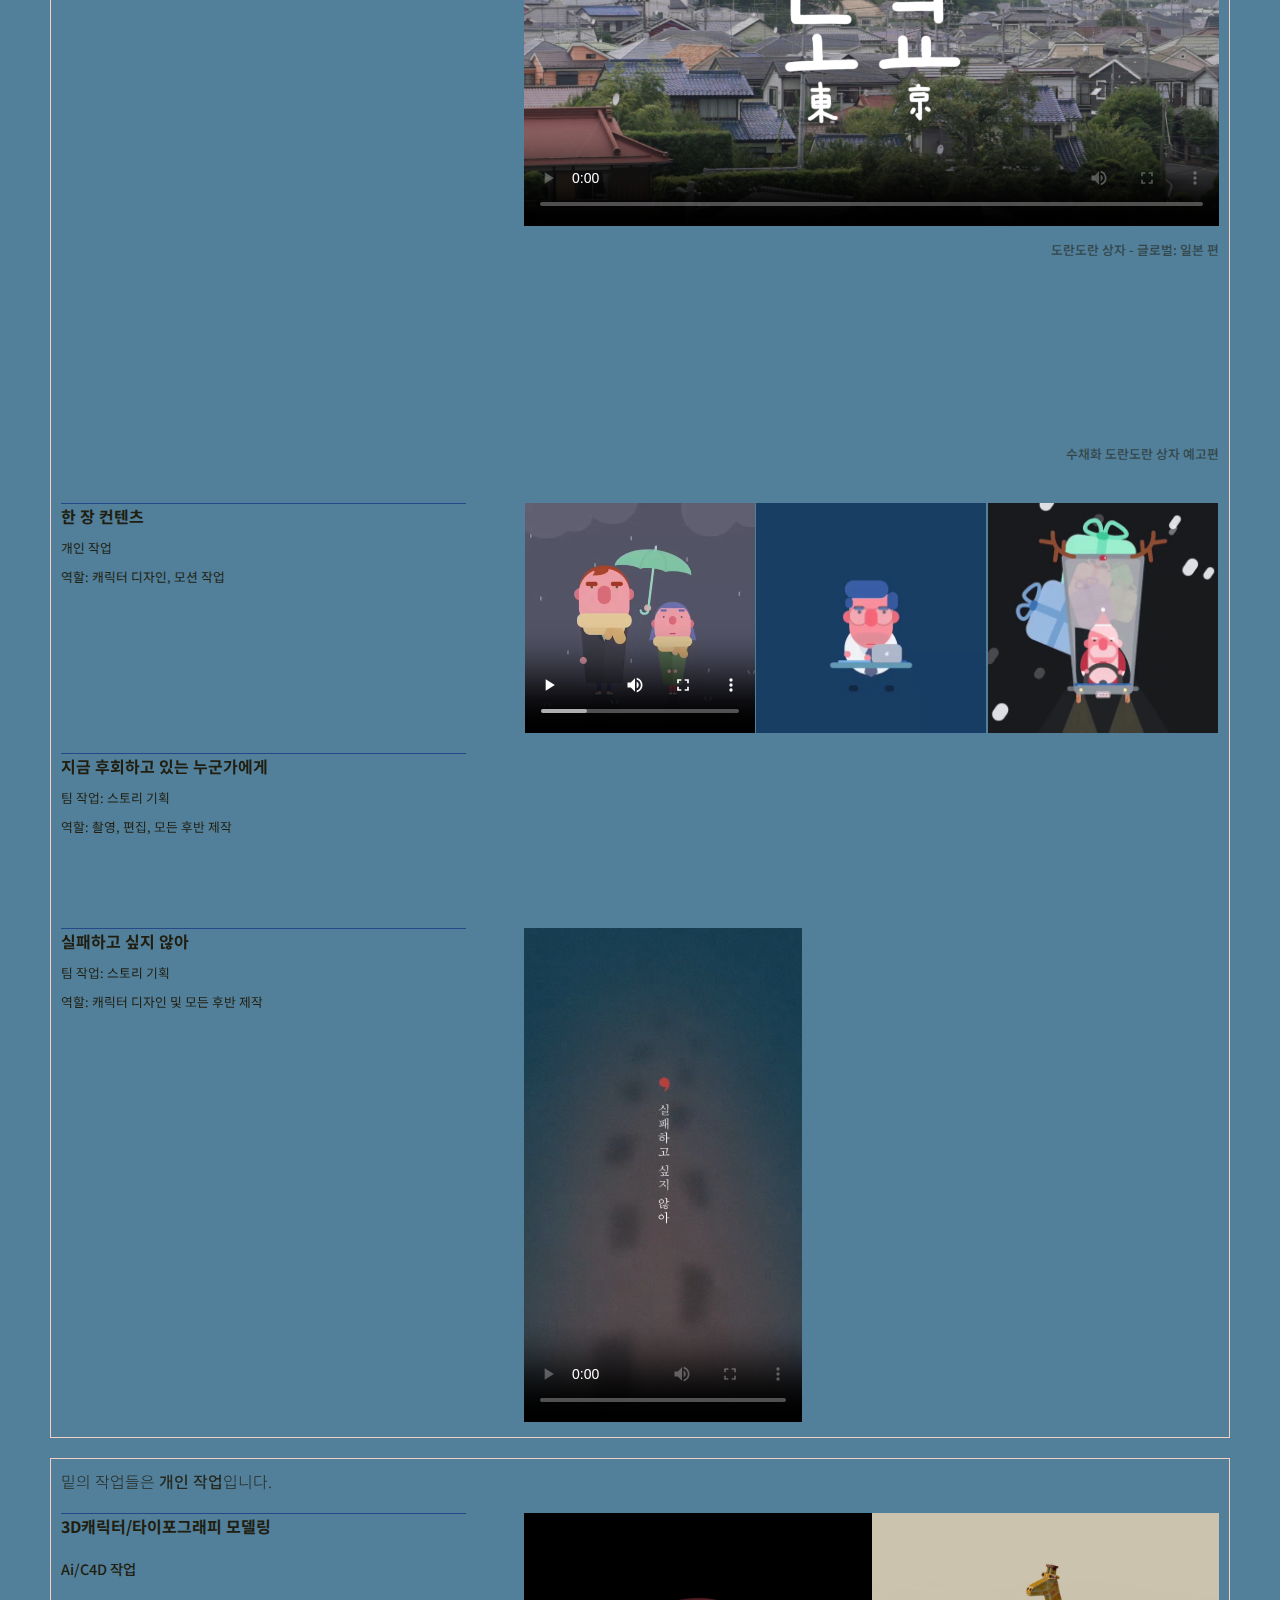
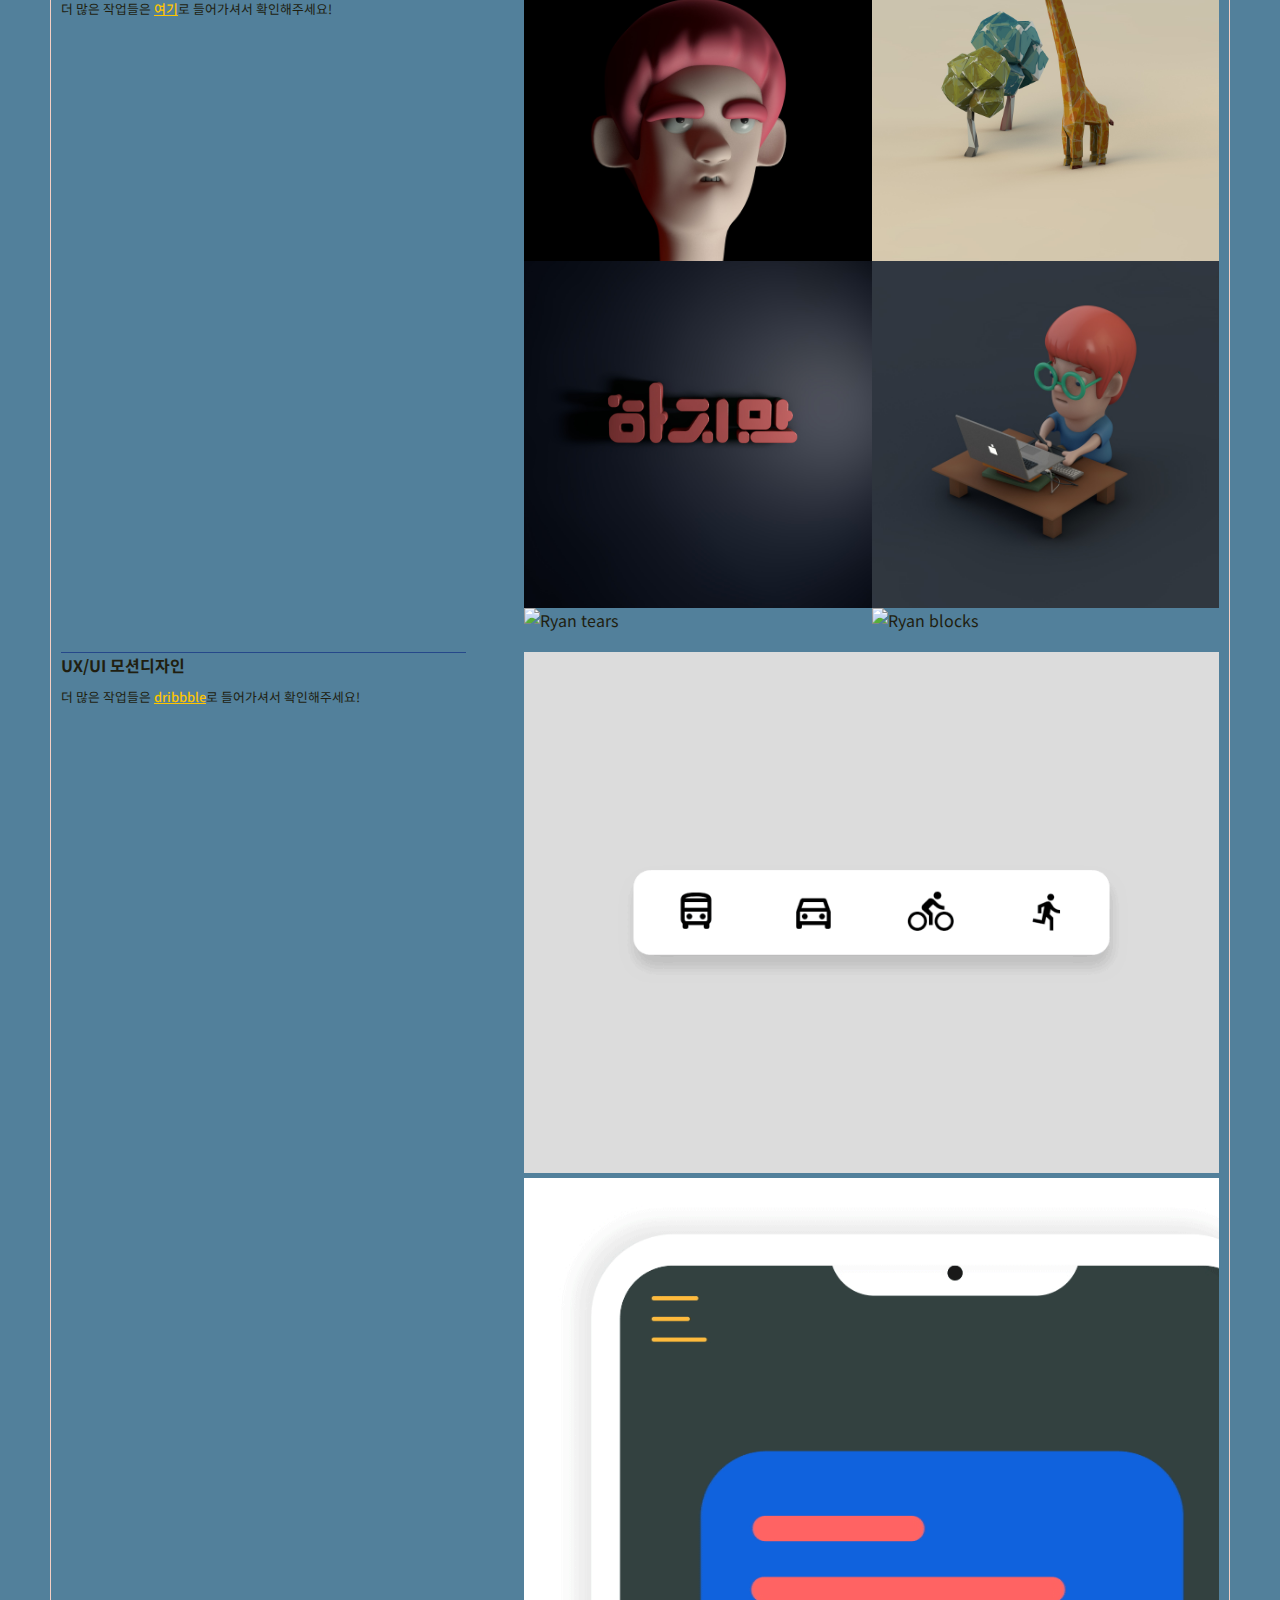
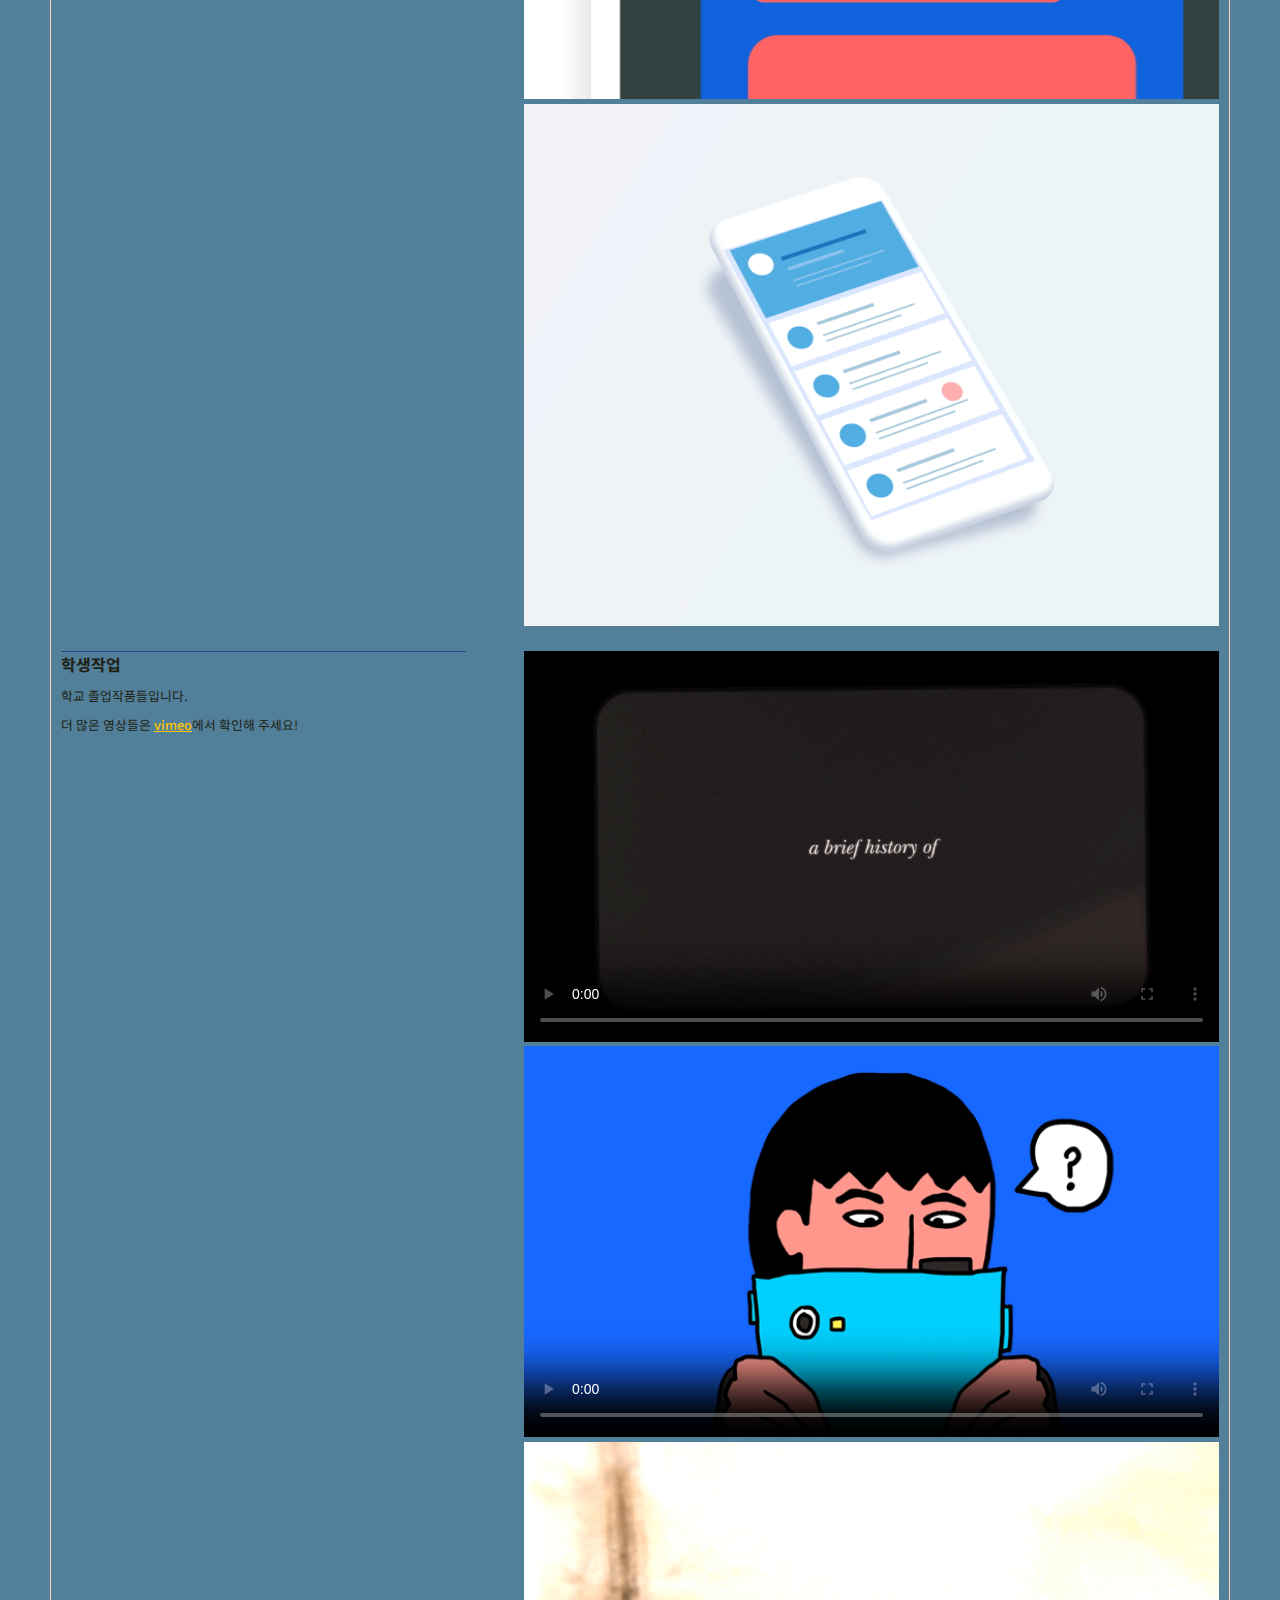
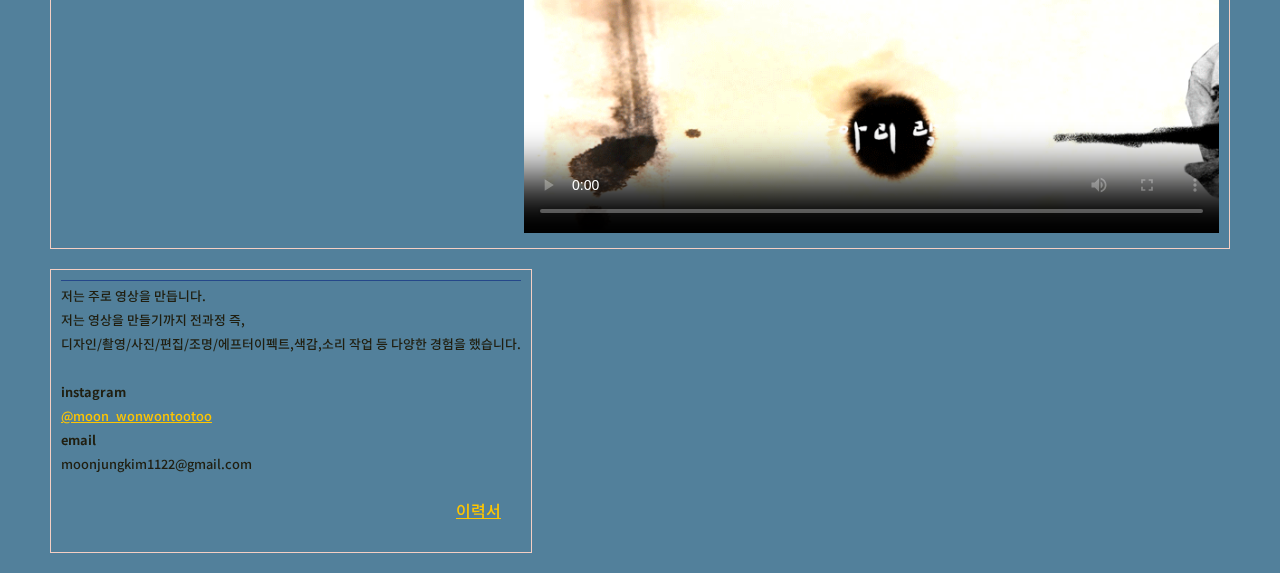
==== commit 5f747c53: "Update index.html" ====
--- a/index.html
+++ b/index.html
@@ -60,7 +60,7 @@
               <p>도란도란 상자 - 글로벌: 일본 편</p>
             </div>
             <div class="content">
-              <iframe height="390" src="https://www.youtube.com/embed/ETxG_bfLgUI" frameborder="0" allow="accelerometer; autoplay; encrypted-media; gyroscope; picture-in-picture" allowfullscreen></iframe>
+              <iframe src="https://www.youtube.com/embed/ETxG_bfLgUI" frameborder="0" allow="accelerometer; autoplay; encrypted-media; gyroscope; picture-in-picture" allowfullscreen></iframe>
               <p>수채화 도란도란 상자 예고편</p>
             </div>
           </div>
@@ -87,7 +87,7 @@
               <p>역할: 촬영, 편집, 모든 후반 제작</p>
             </div>
             <div class="content">
-                <iframe height="390" src="https://www.youtube.com/embed/WdEi0y5B2X4" frameborder="0" allow="accelerometer; autoplay; encrypted-media; gyroscope; picture-in-picture" allowfullscreen></iframe>
+                <iframe src="https://www.youtube.com/embed/WdEi0y5B2X4" frameborder="0" allow="accelerometer; autoplay; encrypted-media; gyroscope; picture-in-picture" allowfullscreen></iframe>
             </div>
           </div>
 
--- a/css/moonjungkimPortfolio.css
+++ b/css/moonjungkimPortfolio.css
@@ -74,7 +74,7 @@
     margin: 0;
 }
 
-video, img {
+video, img, iframe{
     width: 100%;
 }
 
@@ -101,7 +101,7 @@
     margin-bottom: 10px;
 }
 
-#fave_ani video {
+#fave_ani video, #fave_ani img {
     float: left;
     width: 33.1%;
     margin: 0 .1%;
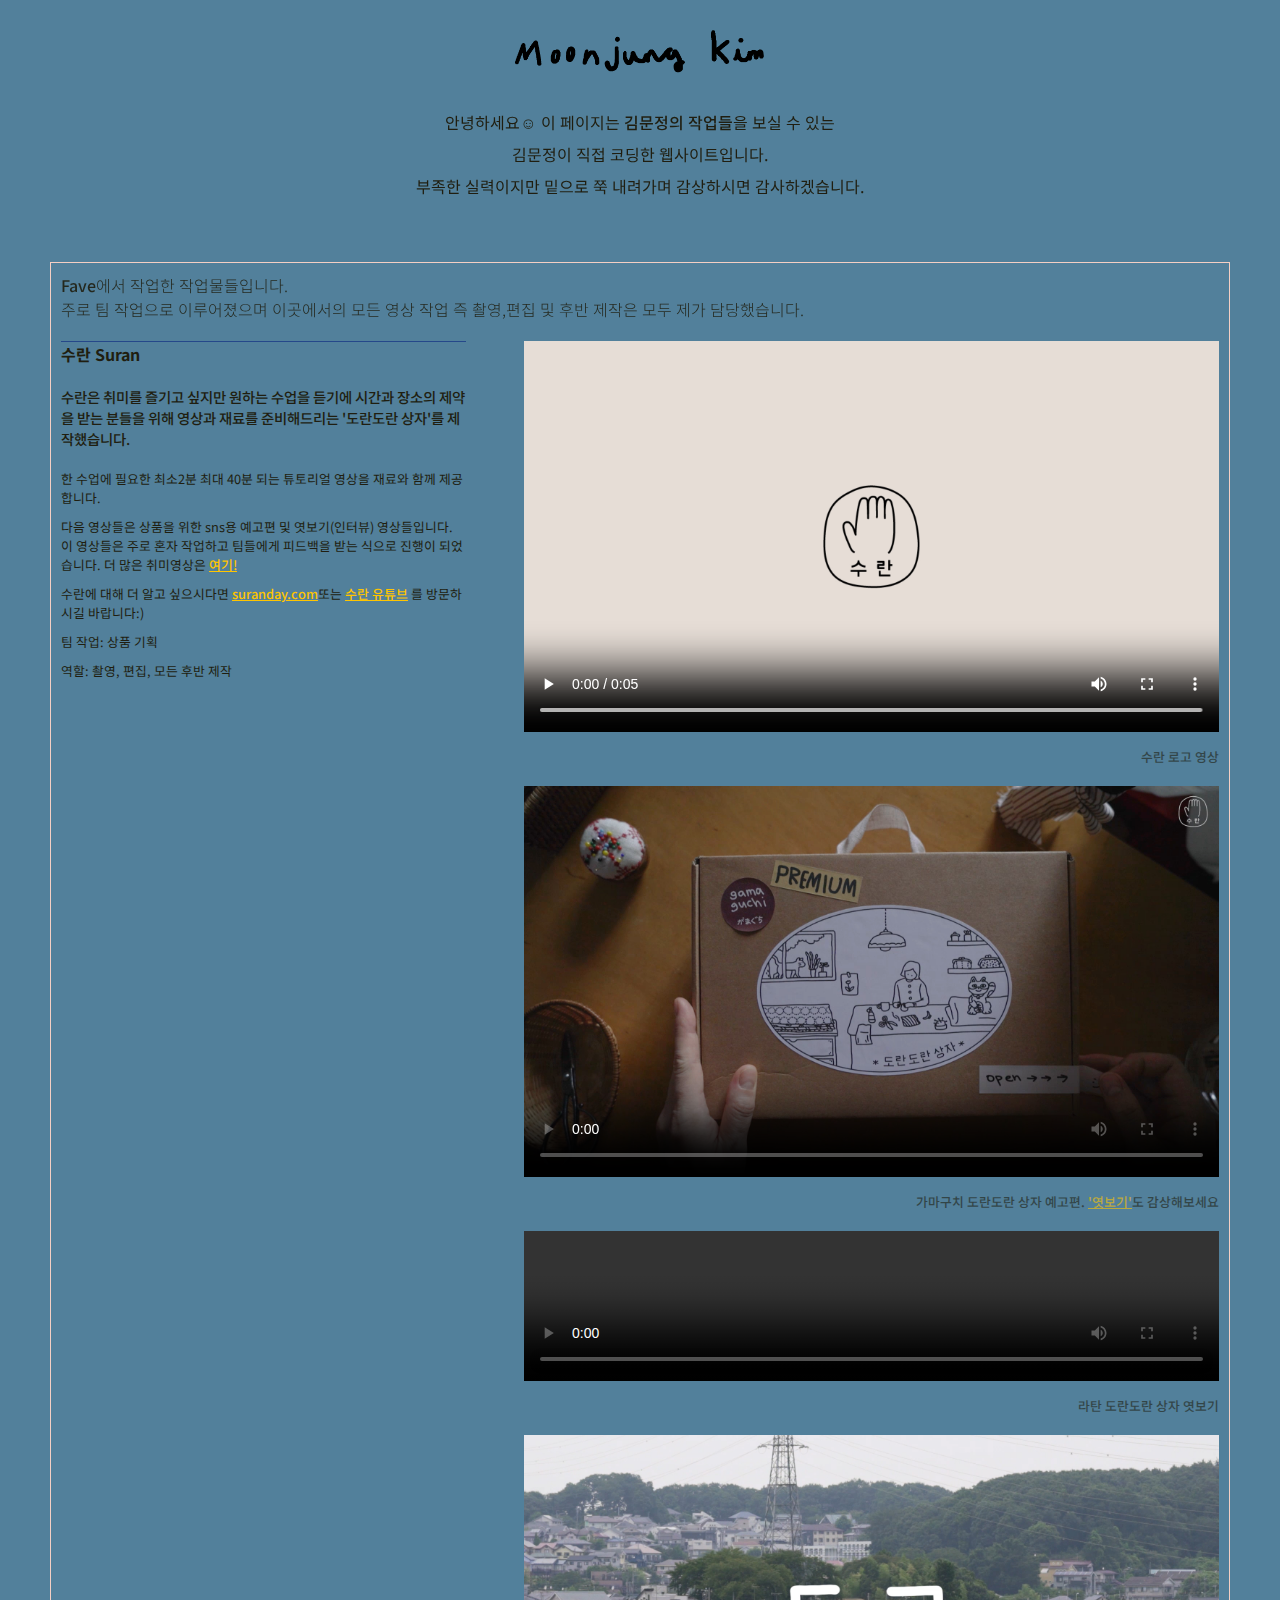
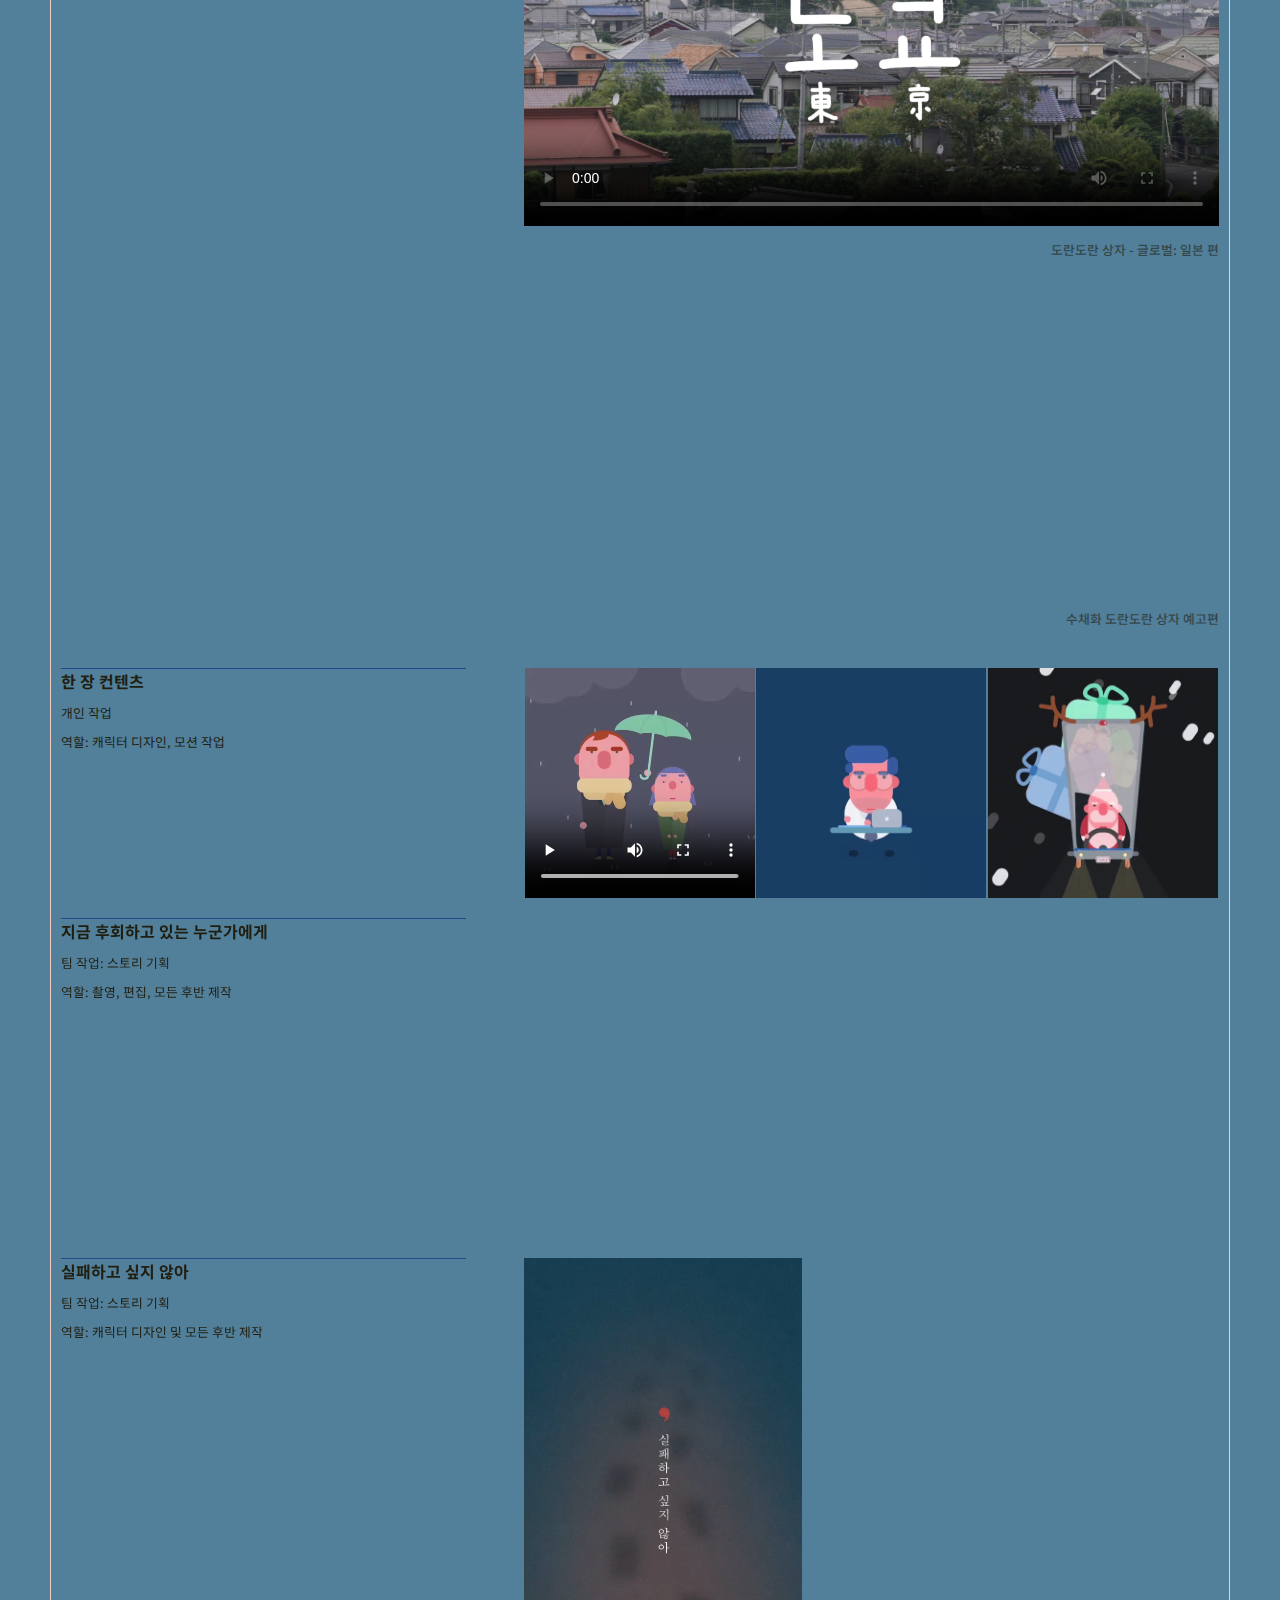
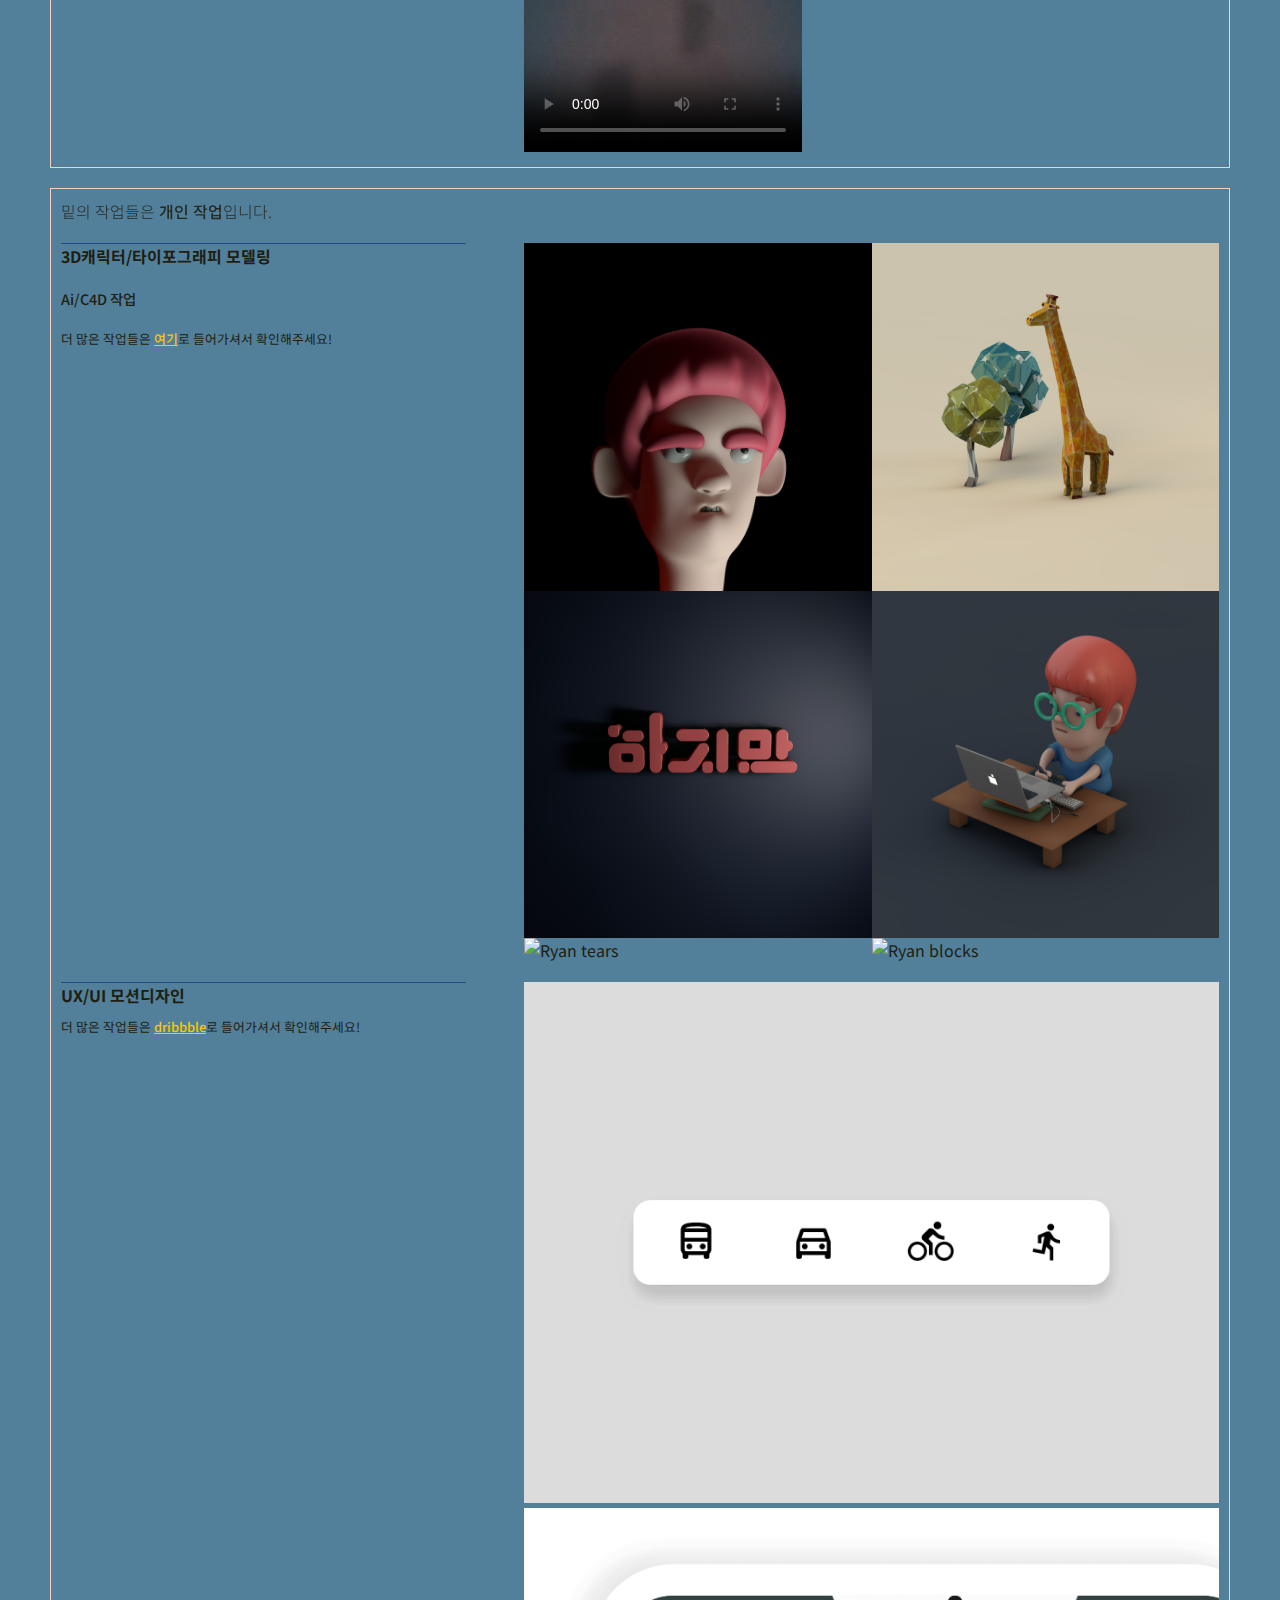
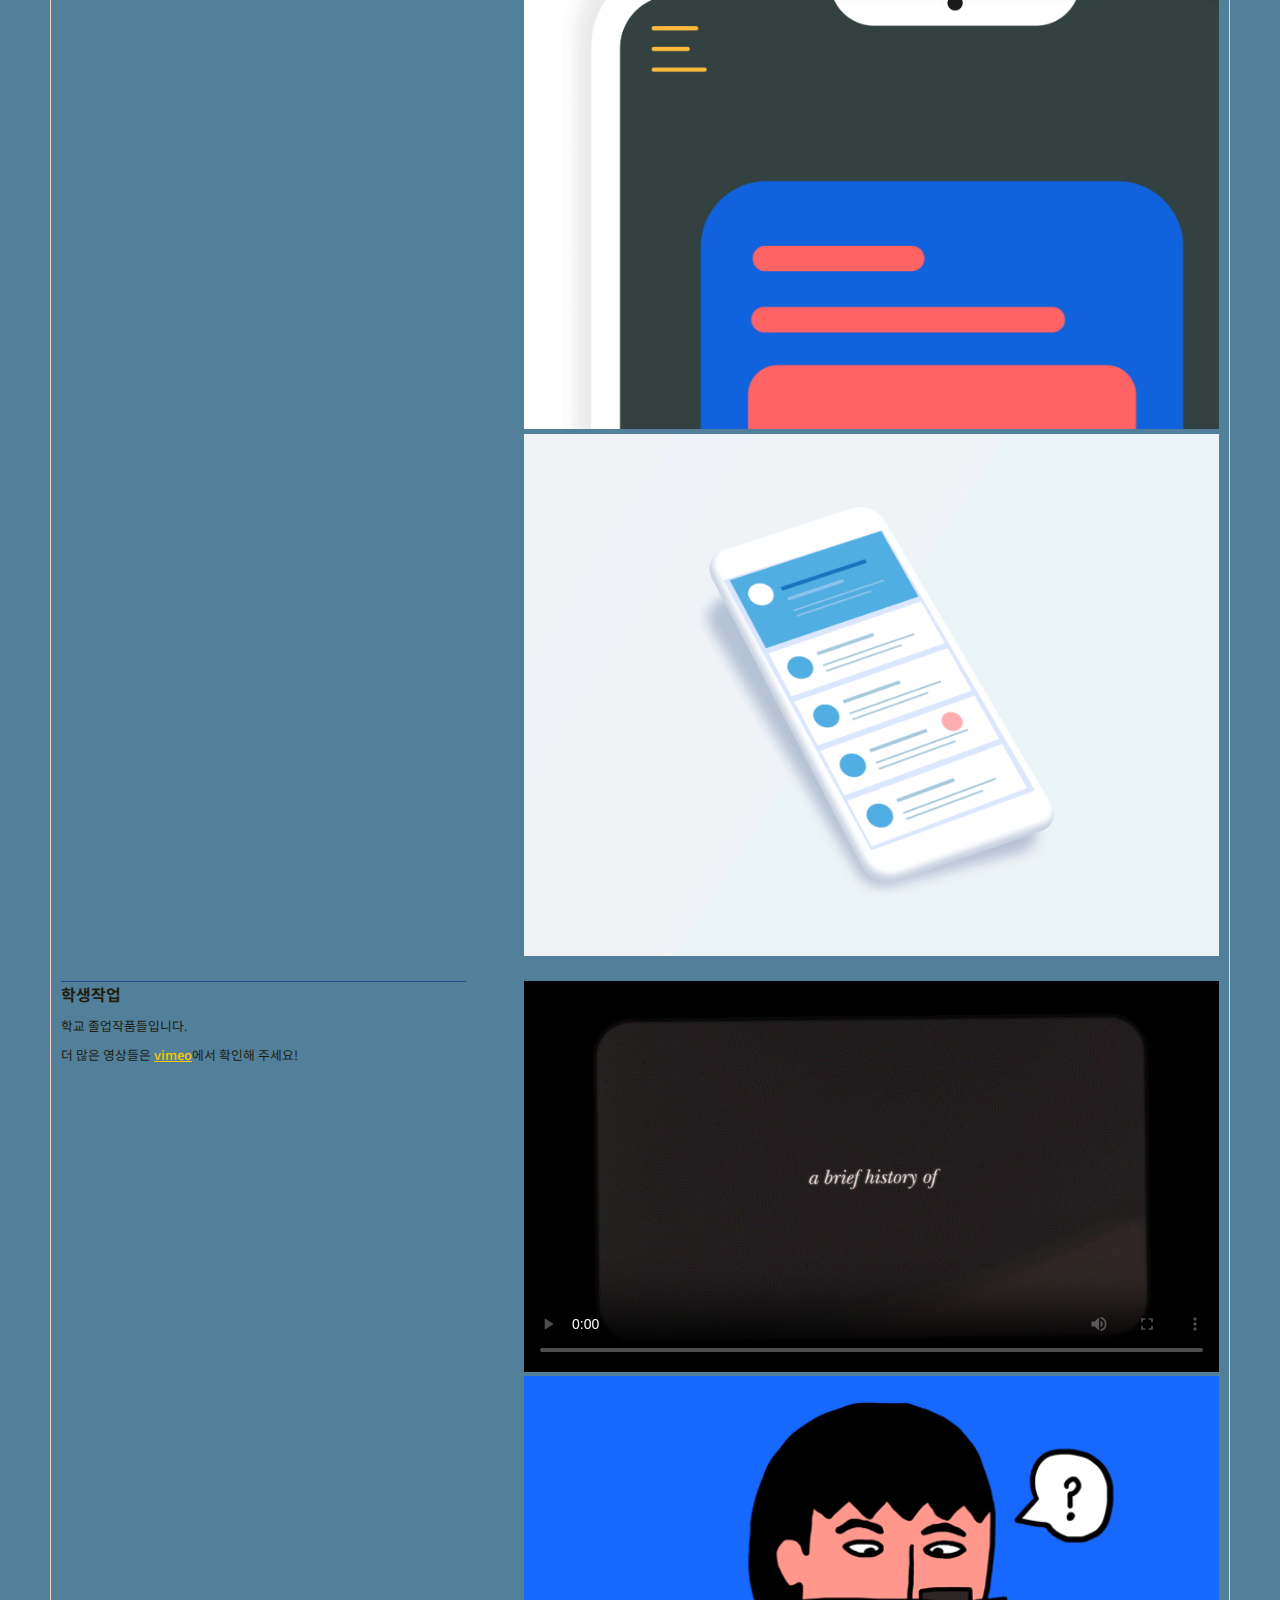
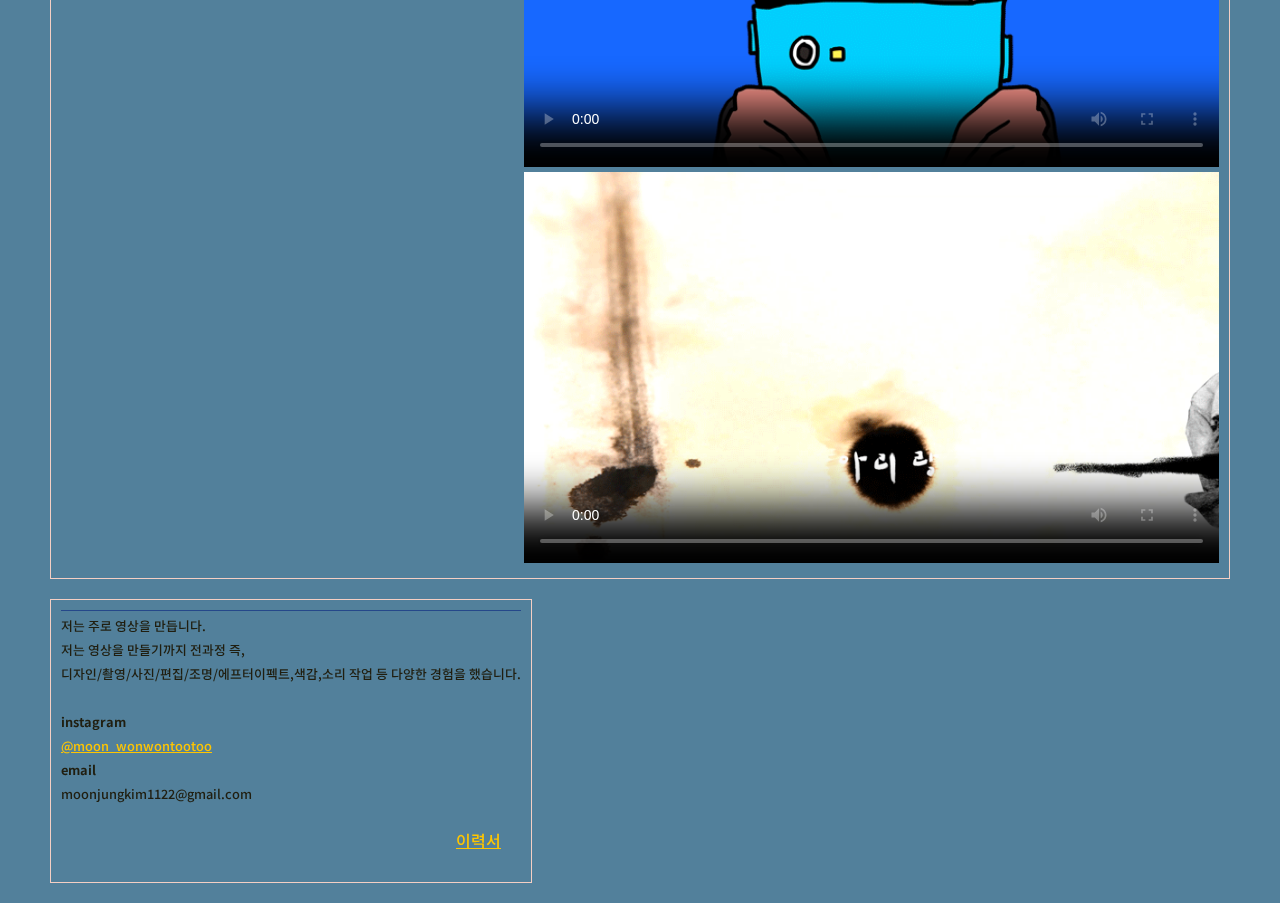
==== commit b6ffaa2d: "Update index.html" ====
--- a/index.html
+++ b/index.html
@@ -60,7 +60,7 @@
               <p>도란도란 상자 - 글로벌: 일본 편</p>
             </div>
             <div class="content">
-              <iframe src="https://www.youtube.com/embed/ETxG_bfLgUI" frameborder="0" allow="accelerometer; autoplay; encrypted-media; gyroscope; picture-in-picture" allowfullscreen></iframe>
+              <iframe width="560" height="315" src="https://www.youtube.com/embed/ETxG_bfLgUI" frameborder="0" allow="accelerometer; autoplay; encrypted-media; gyroscope; picture-in-picture" allowfullscreen></iframe>
               <p>수채화 도란도란 상자 예고편</p>
             </div>
           </div>
@@ -87,7 +87,7 @@
               <p>역할: 촬영, 편집, 모든 후반 제작</p>
             </div>
             <div class="content">
-                <iframe src="https://www.youtube.com/embed/WdEi0y5B2X4" frameborder="0" allow="accelerometer; autoplay; encrypted-media; gyroscope; picture-in-picture" allowfullscreen></iframe>
+                <iframe width="560" height="315" src="https://www.youtube.com/embed/WdEi0y5B2X4" frameborder="0" allow="accelerometer; autoplay; encrypted-media; gyroscope; picture-in-picture" allowfullscreen></iframe>
             </div>
           </div>
 
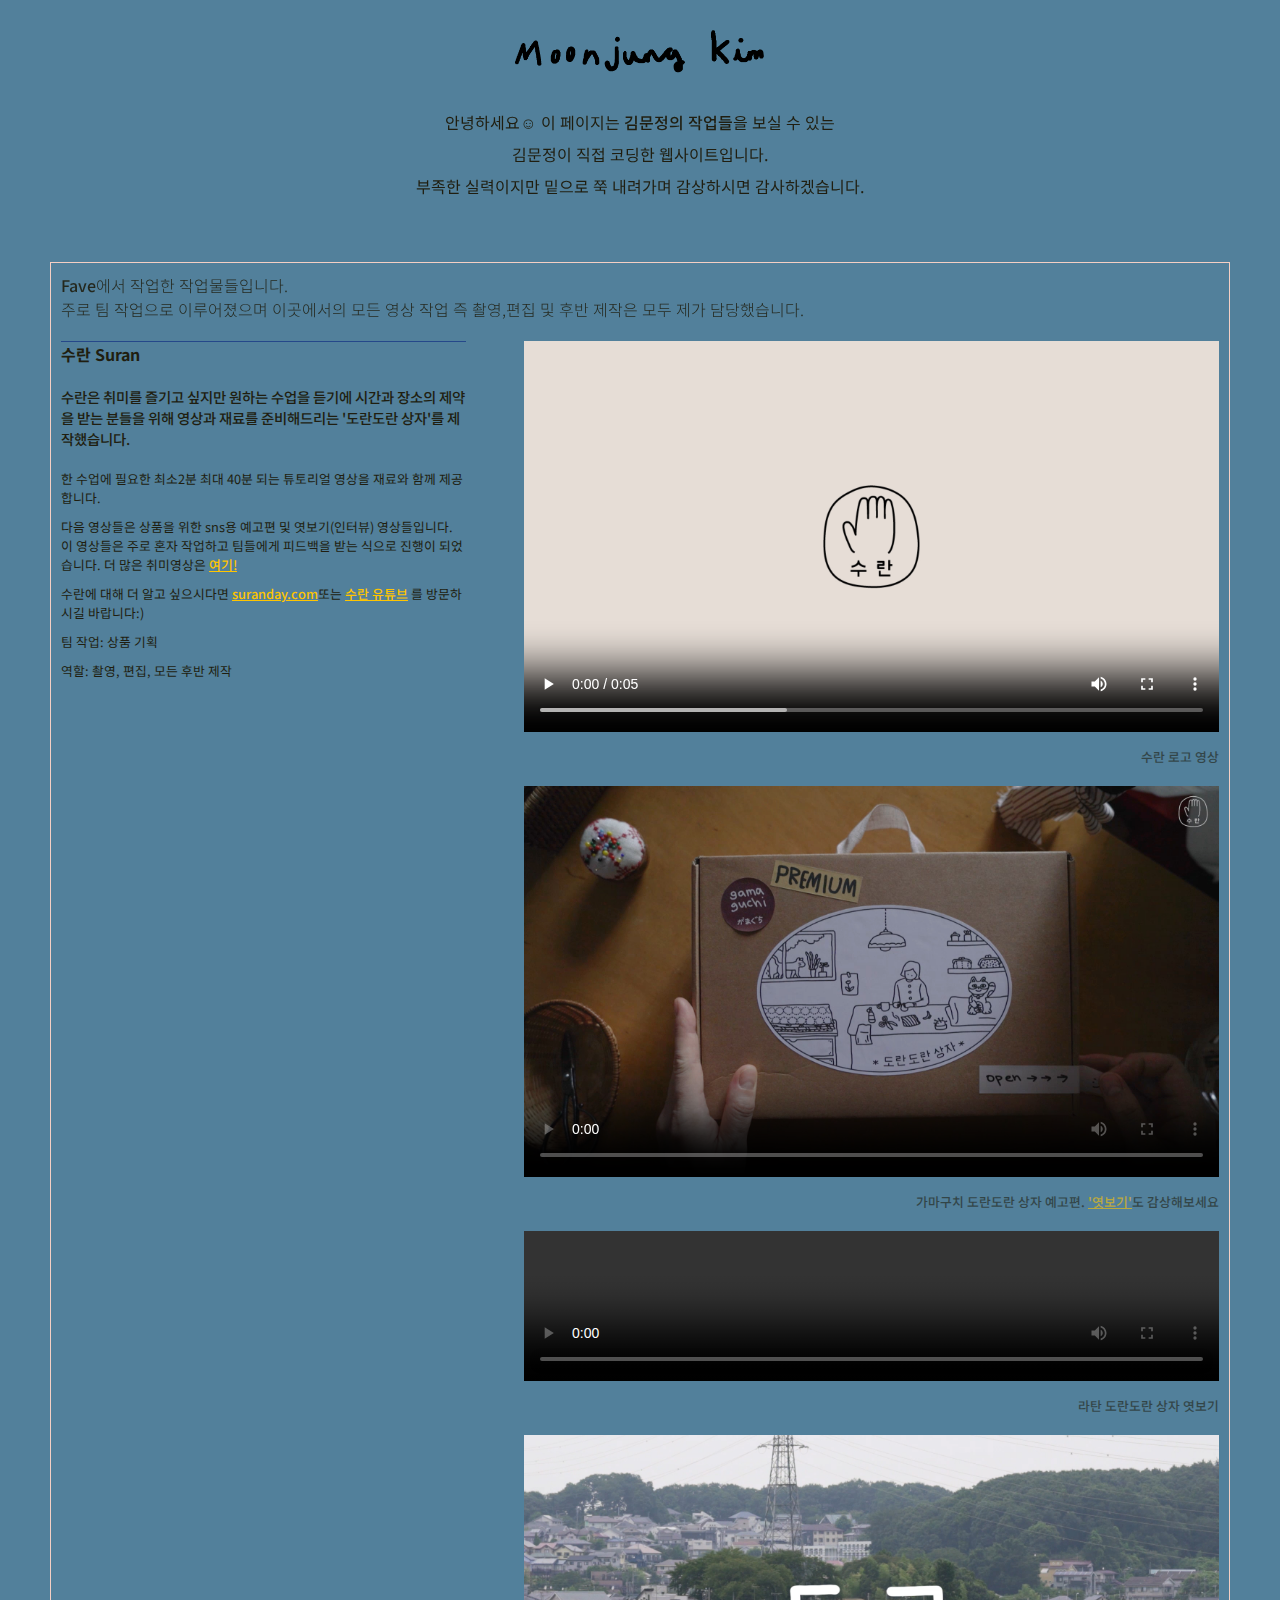
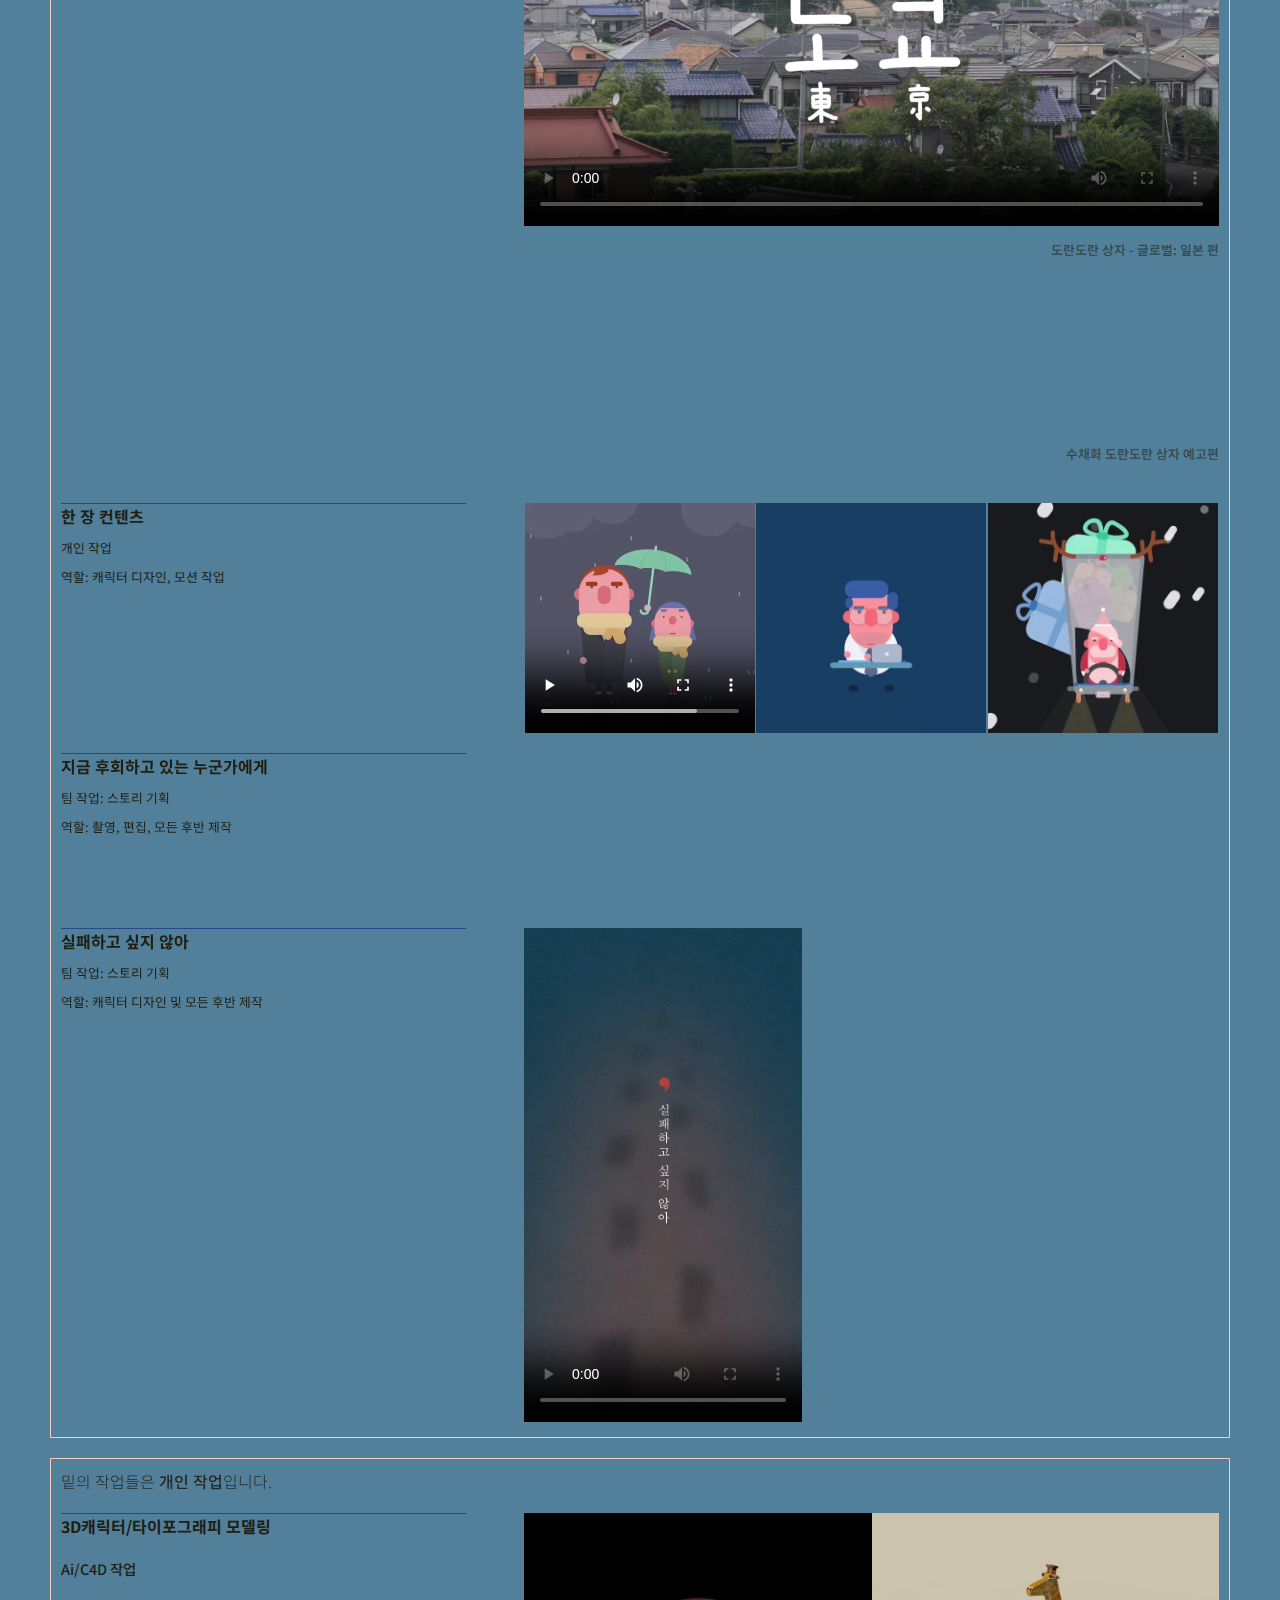
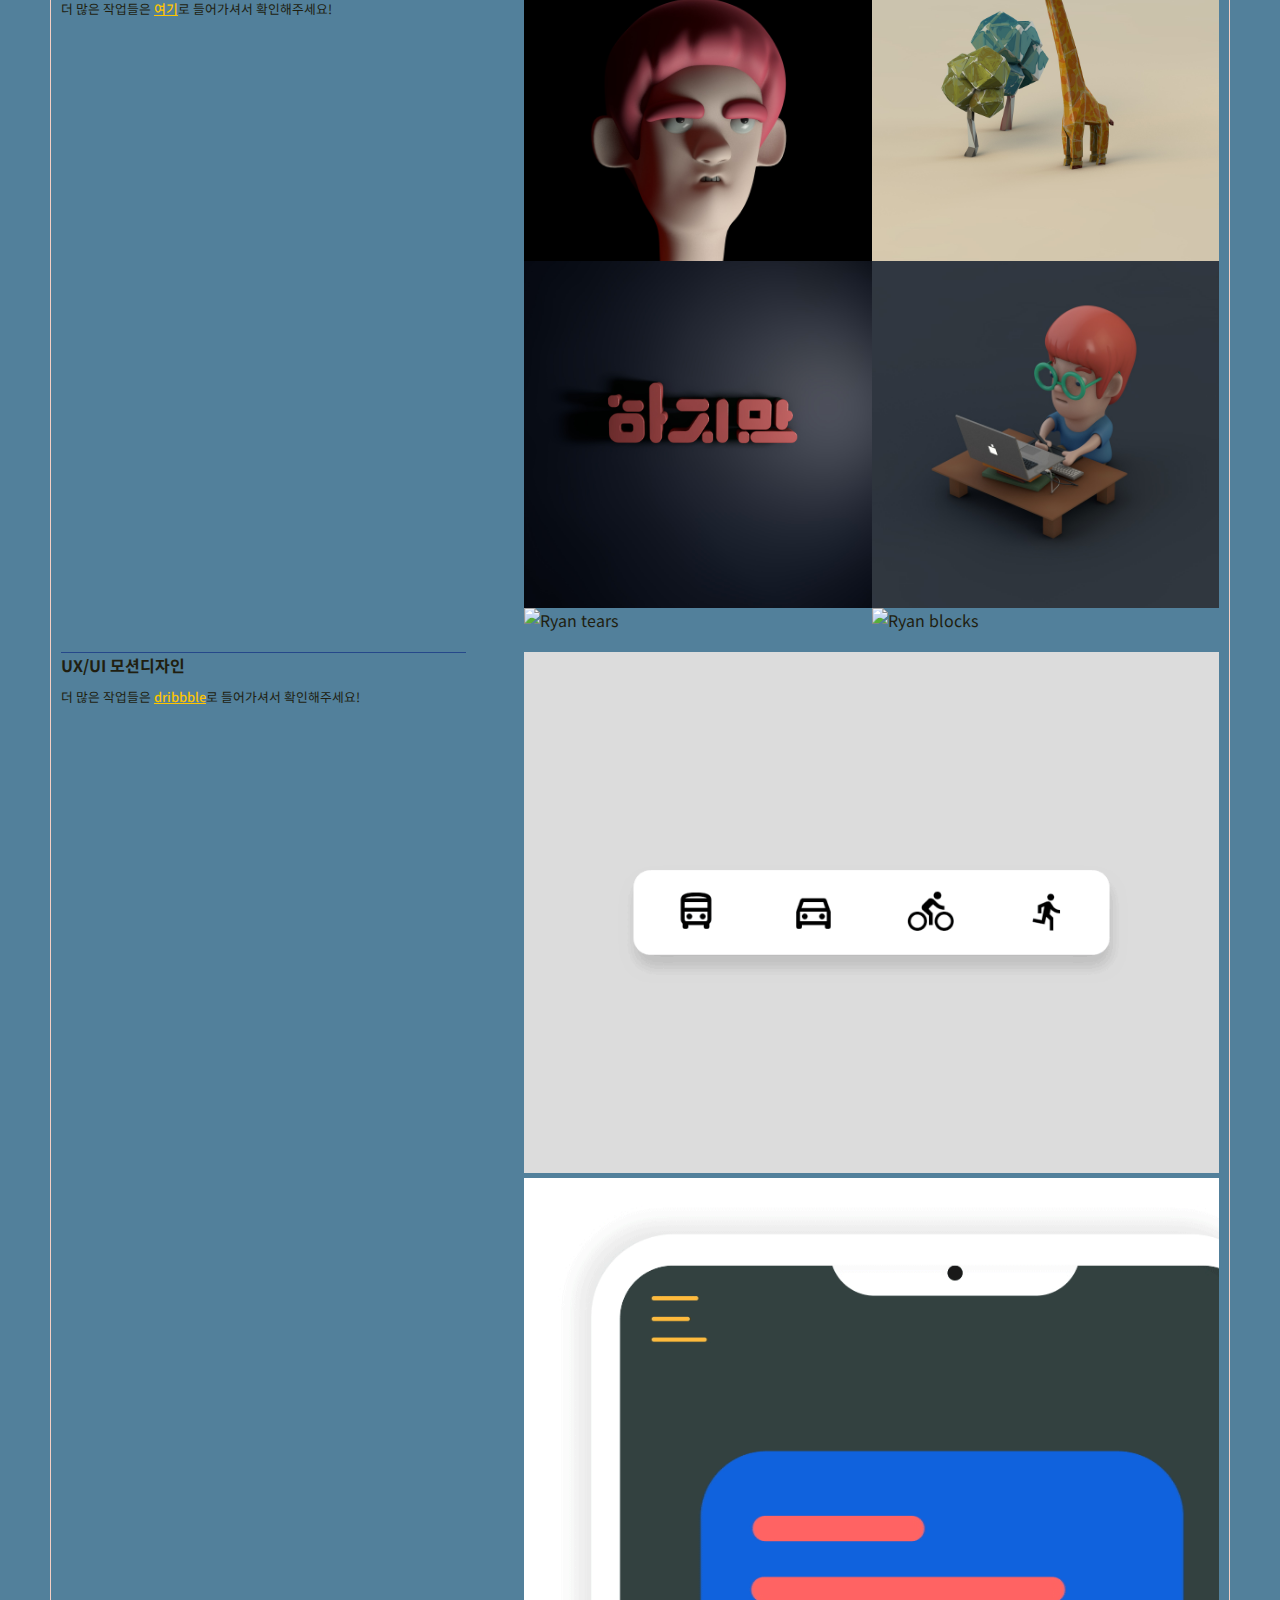
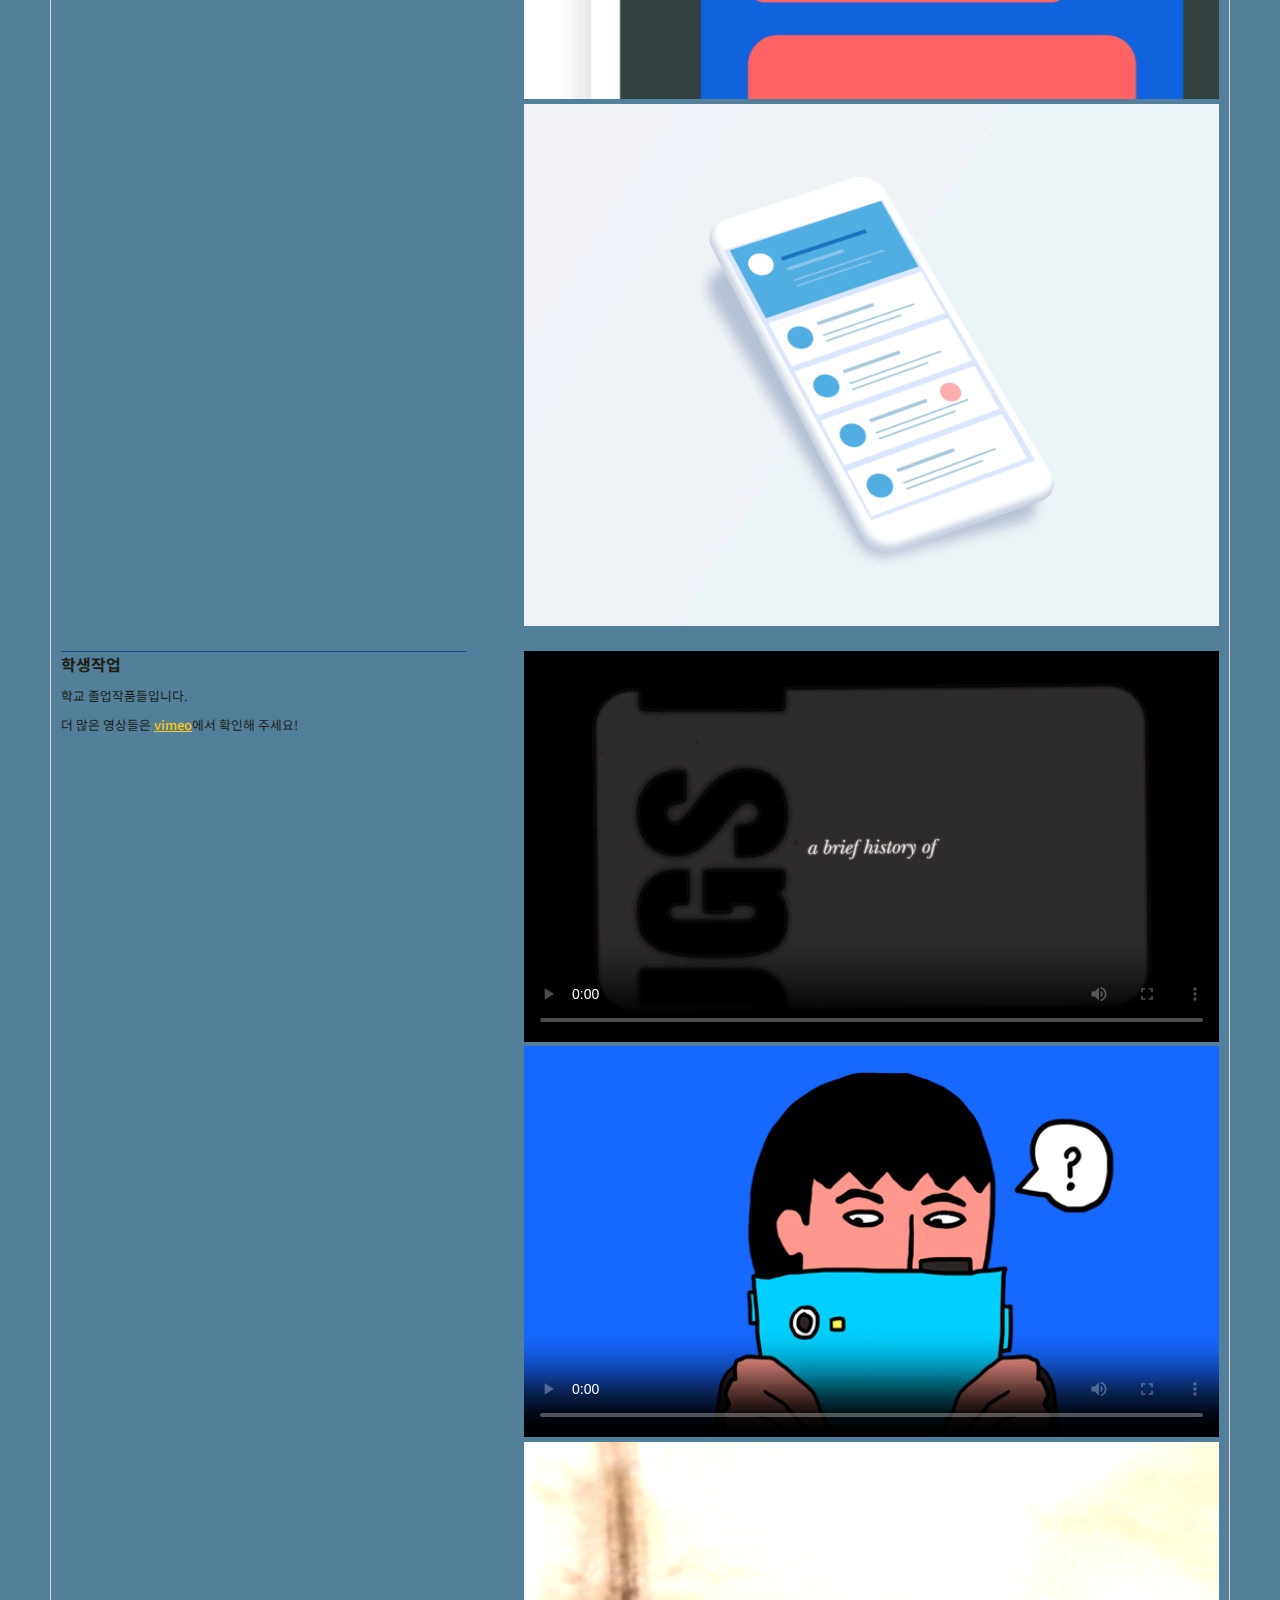
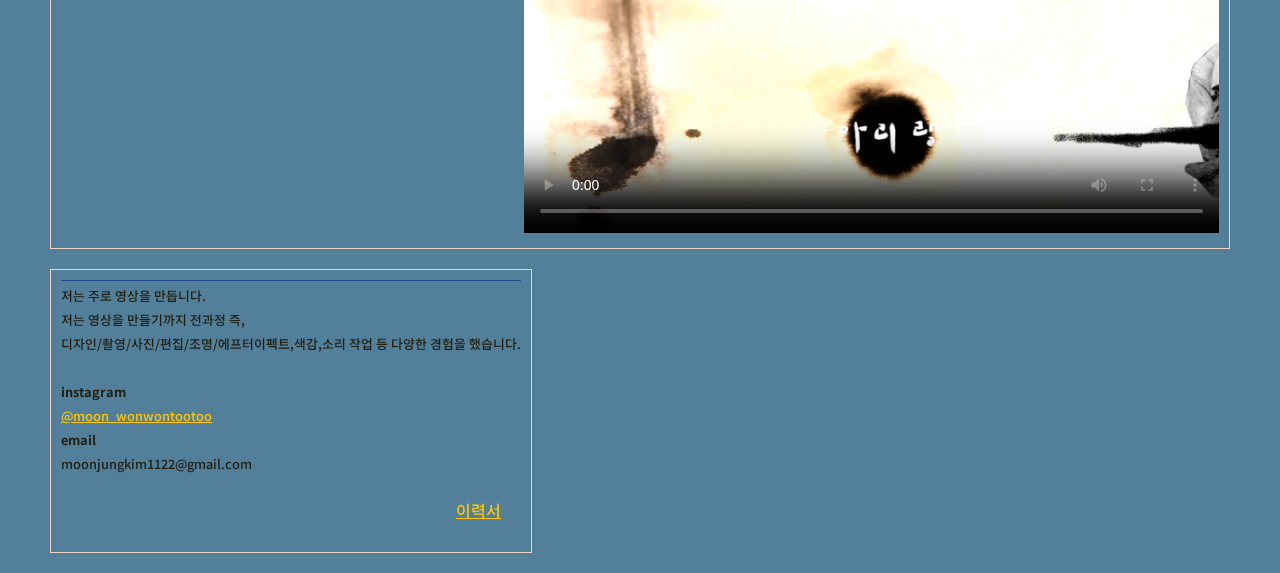
==== commit 60b5baec: "Update index.html" ====
--- a/index.html
+++ b/index.html
@@ -60,7 +60,7 @@
               <p>도란도란 상자 - 글로벌: 일본 편</p>
             </div>
             <div class="content">
-              <iframe width="560" height="315" src="https://www.youtube.com/embed/ETxG_bfLgUI" frameborder="0" allow="accelerometer; autoplay; encrypted-media; gyroscope; picture-in-picture" allowfullscreen></iframe>
+              <iframe src="https://www.youtube.com/embed/ETxG_bfLgUI" frameborder="0" allow="accelerometer; autoplay; encrypted-media; gyroscope; picture-in-picture" allowfullscreen></iframe>
               <p>수채화 도란도란 상자 예고편</p>
             </div>
           </div>
@@ -87,7 +87,7 @@
               <p>역할: 촬영, 편집, 모든 후반 제작</p>
             </div>
             <div class="content">
-                <iframe width="560" height="315" src="https://www.youtube.com/embed/WdEi0y5B2X4" frameborder="0" allow="accelerometer; autoplay; encrypted-media; gyroscope; picture-in-picture" allowfullscreen></iframe>
+                <iframe src="https://www.youtube.com/embed/WdEi0y5B2X4" frameborder="0" allow="accelerometer; autoplay; encrypted-media; gyroscope; picture-in-picture" allowfullscreen></iframe>
             </div>
           </div>
 
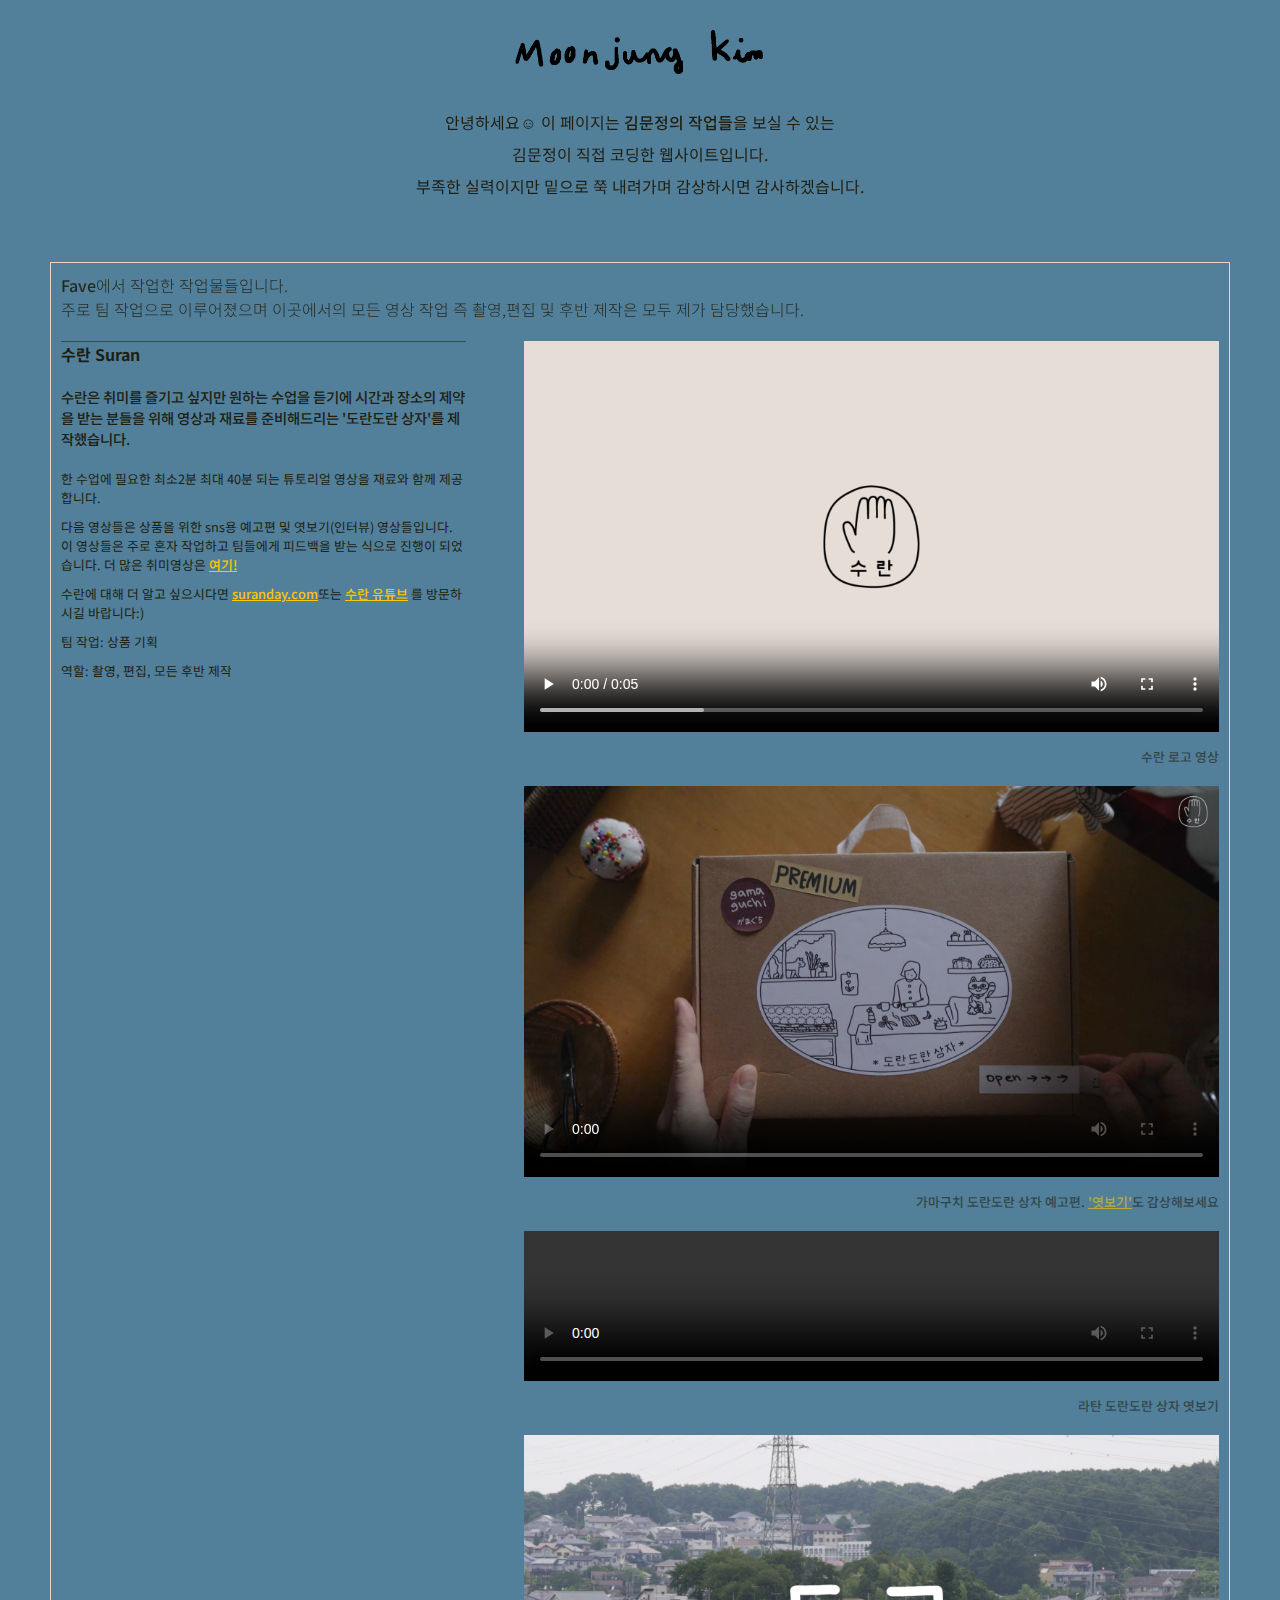
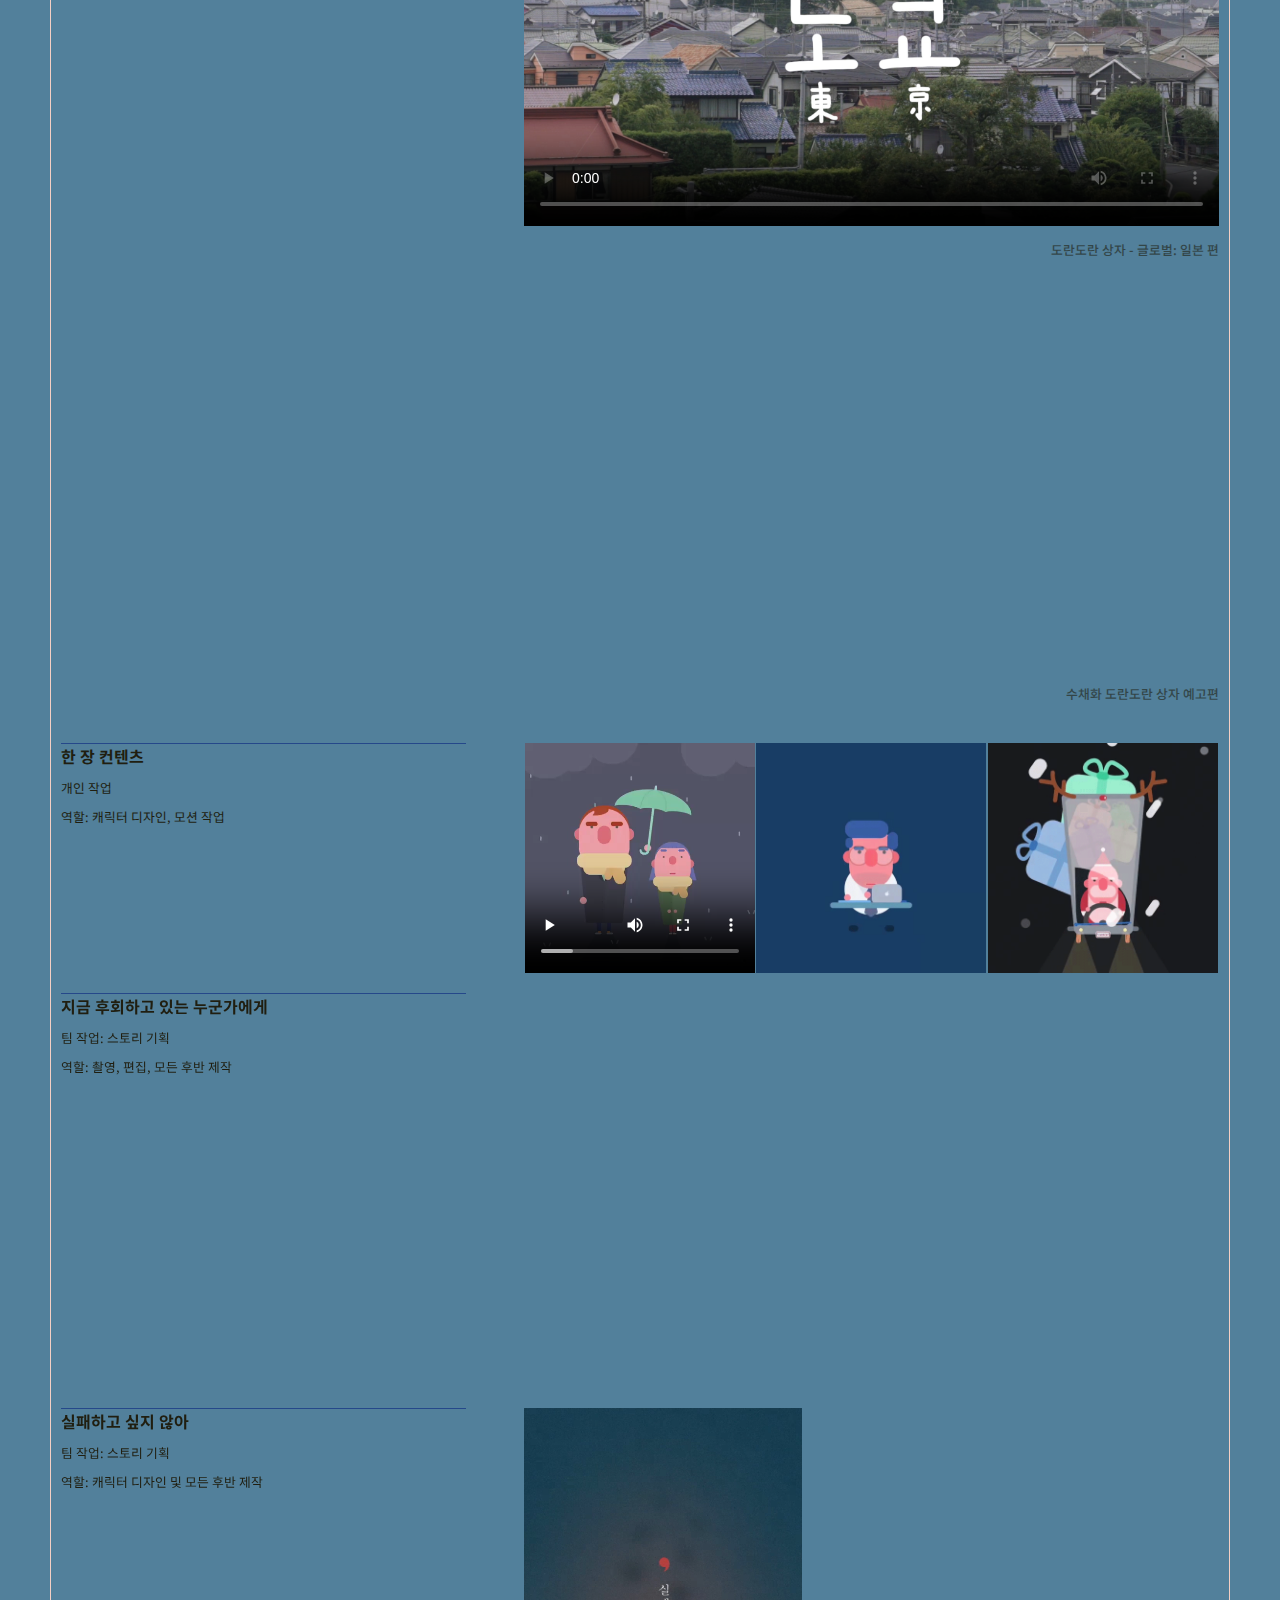
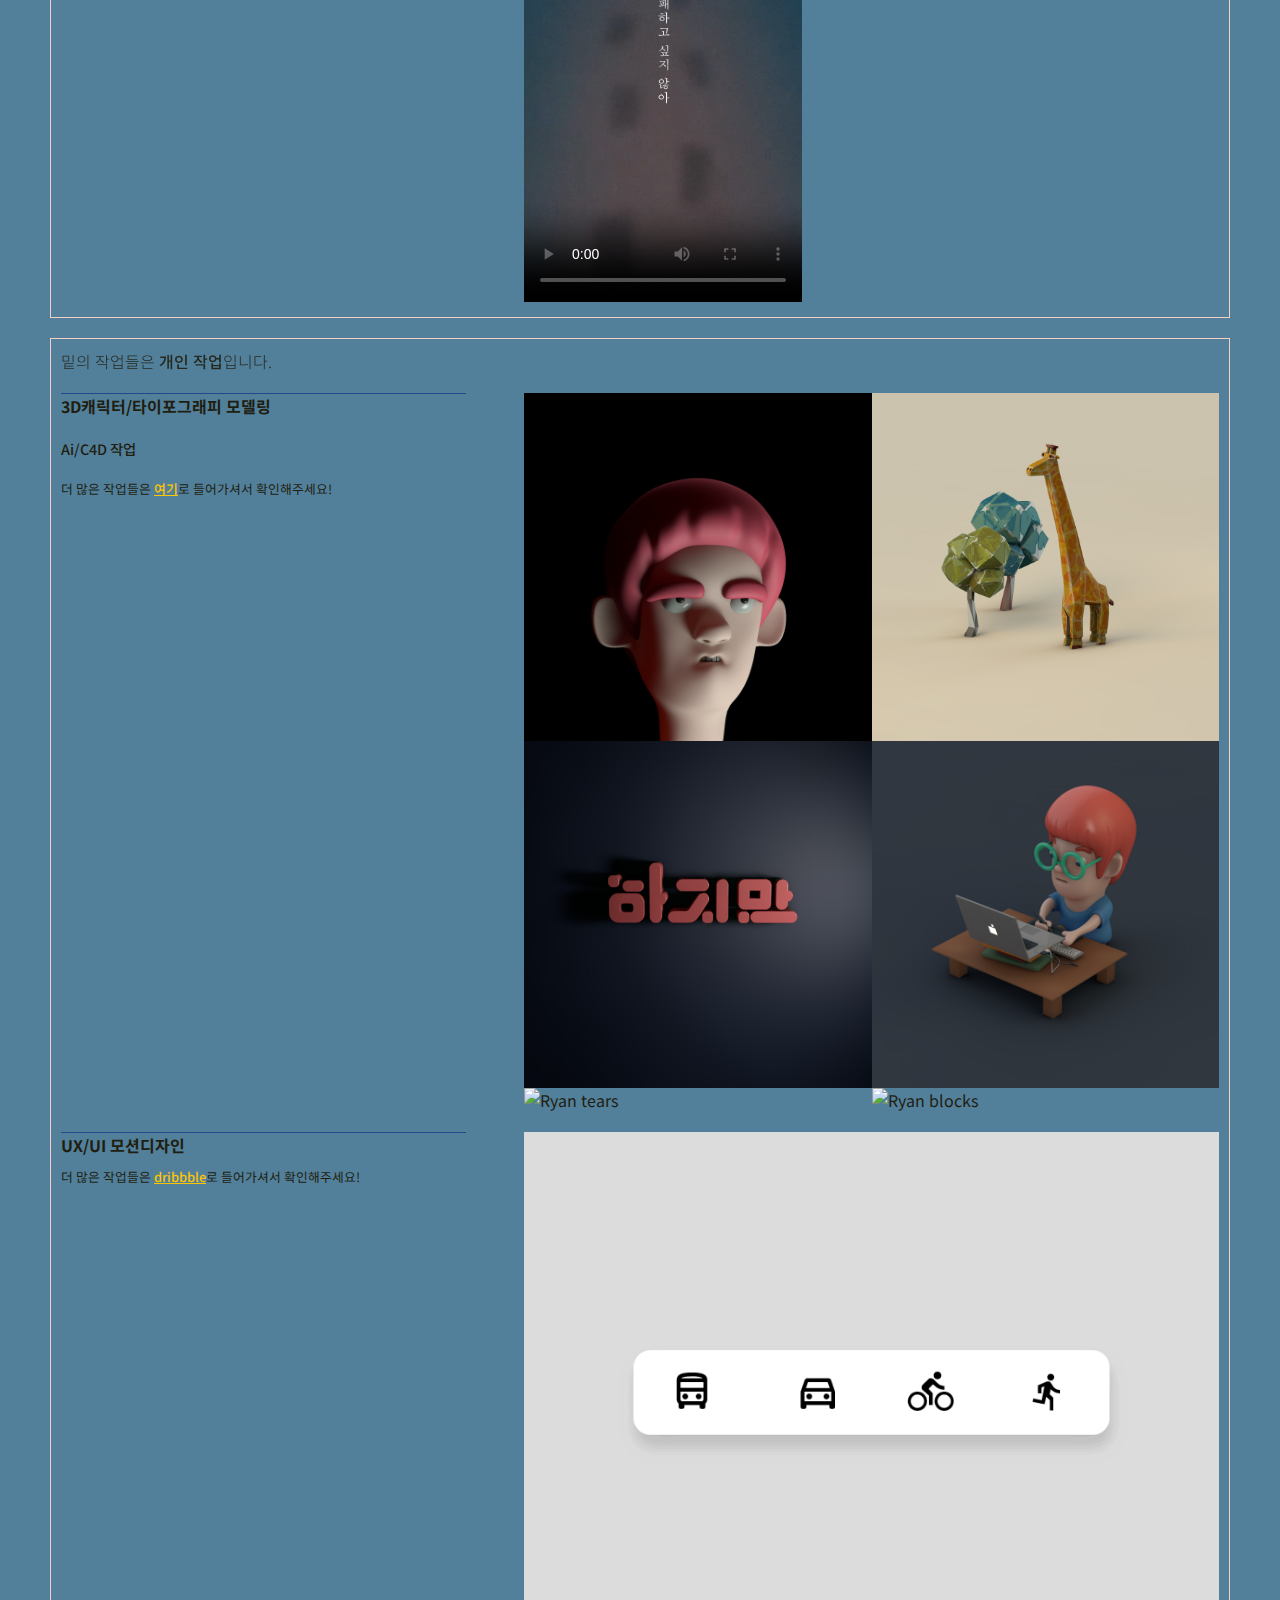
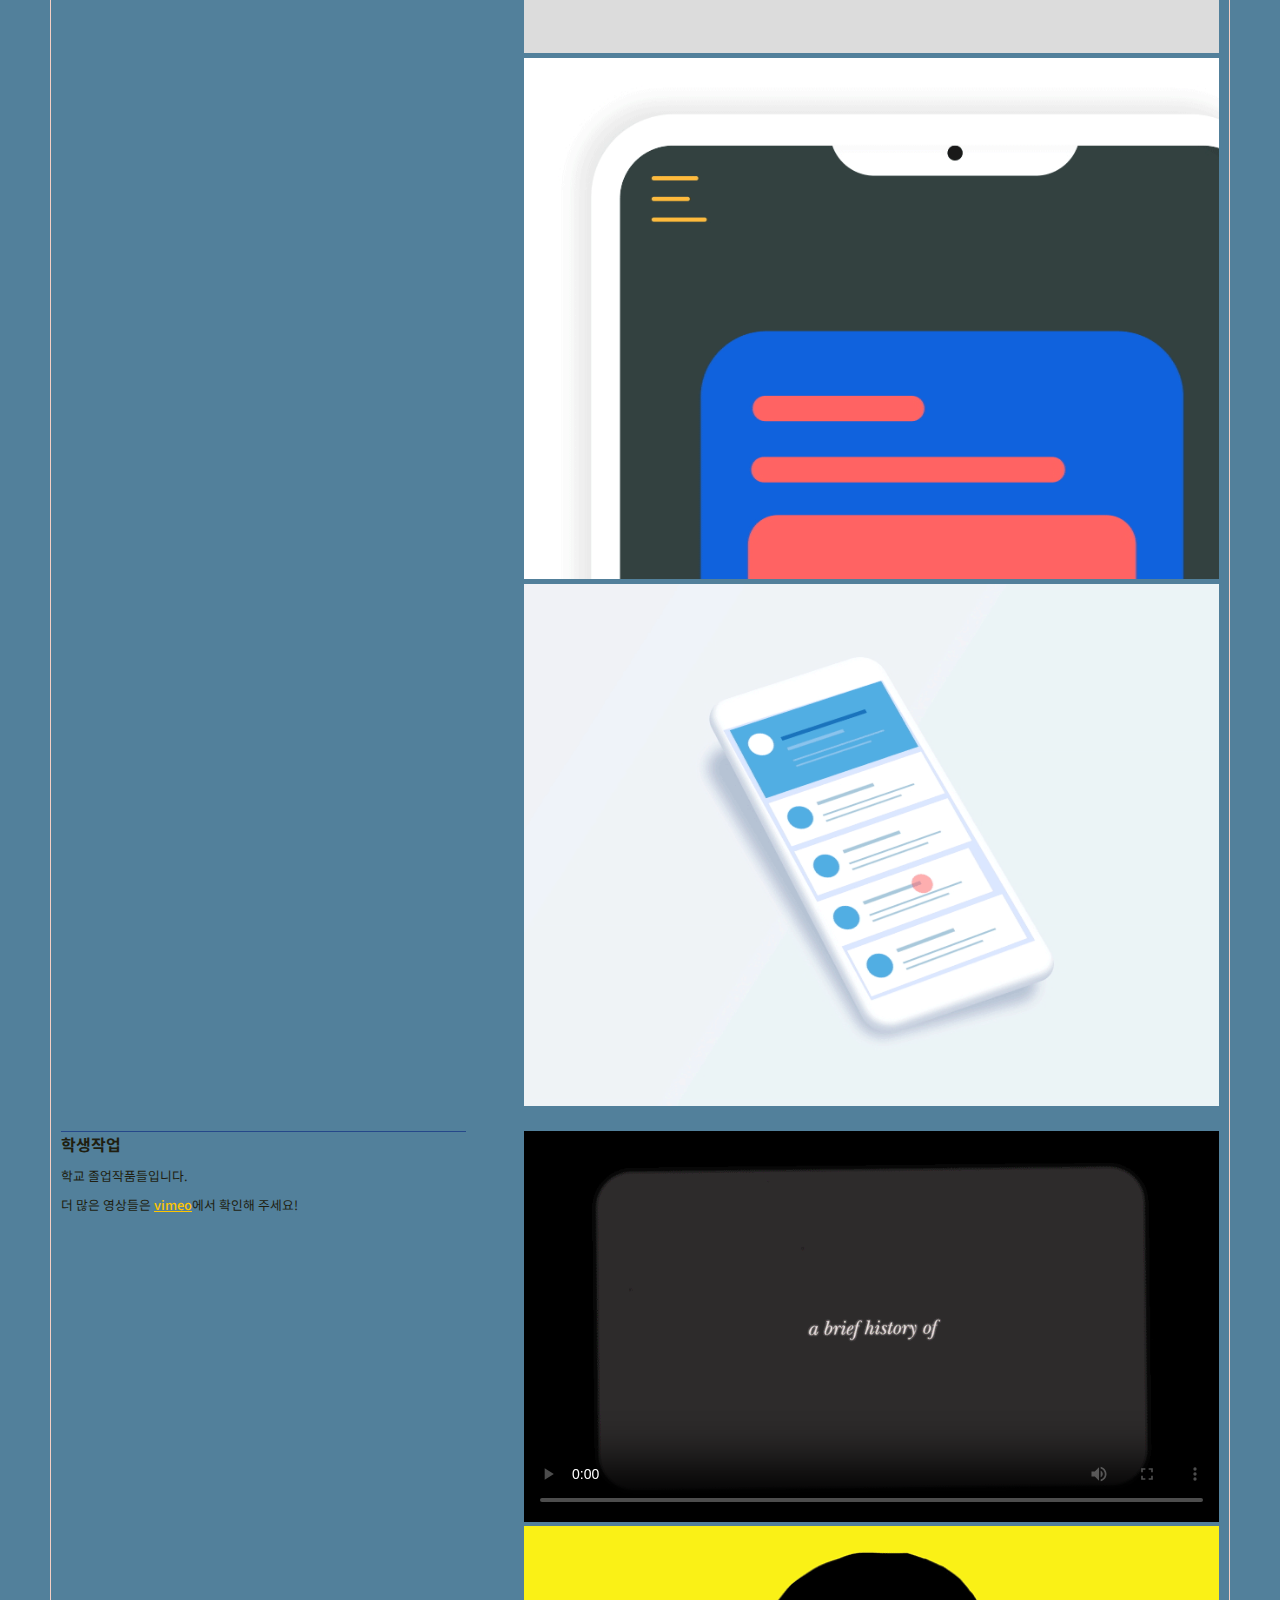
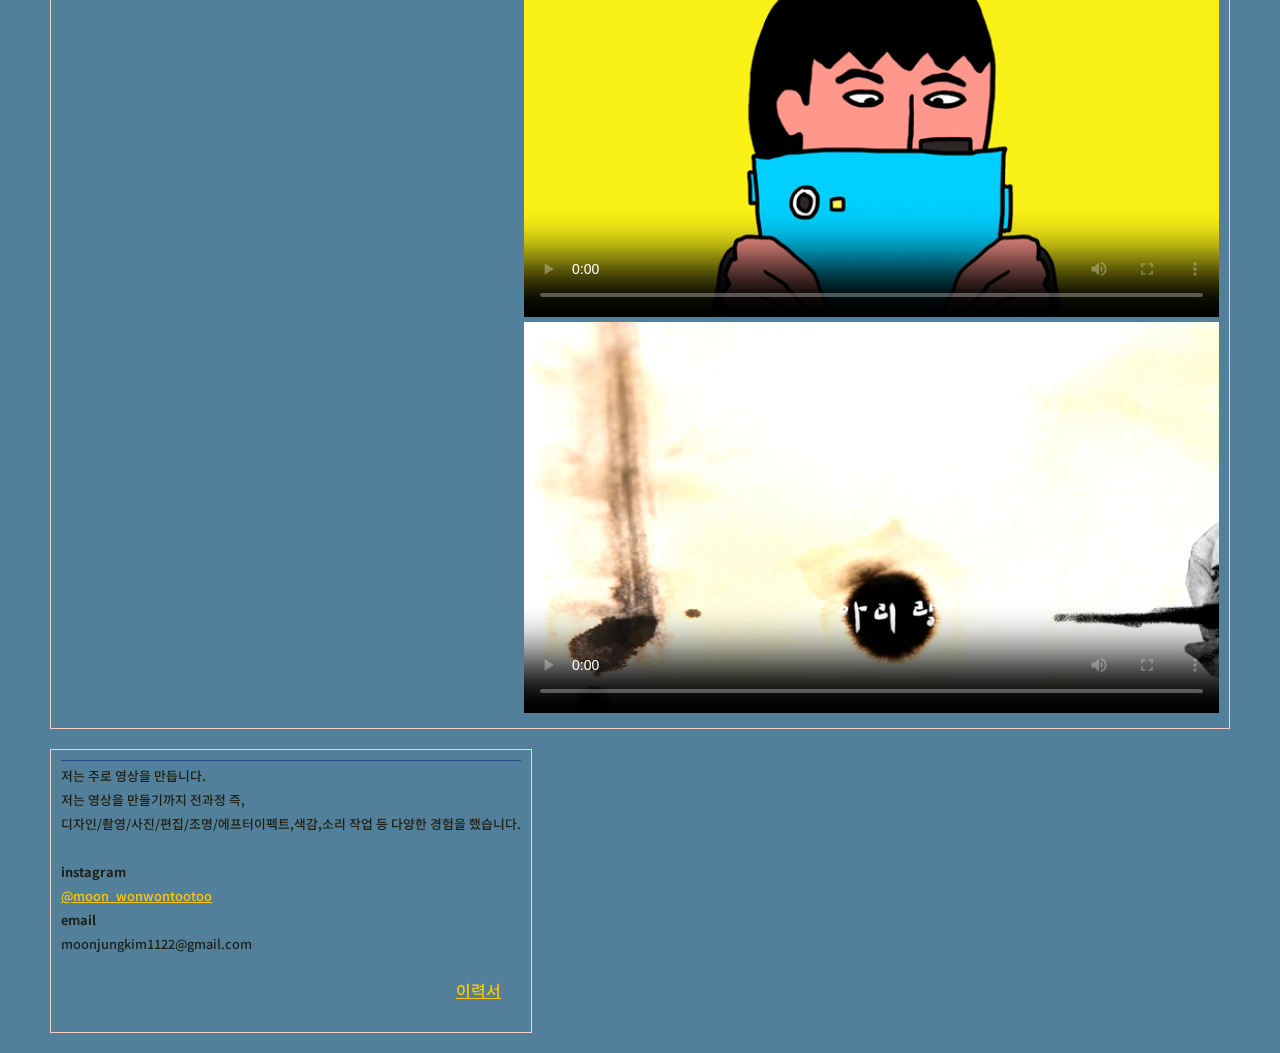
==== commit 914a6755: "Update index.html" ====
--- a/index.html
+++ b/index.html
@@ -60,7 +60,7 @@
               <p>도란도란 상자 - 글로벌: 일본 편</p>
             </div>
             <div class="content">
-              <iframe src="https://www.youtube.com/embed/ETxG_bfLgUI" frameborder="0" allow="accelerometer; autoplay; encrypted-media; gyroscope; picture-in-picture" allowfullscreen></iframe>
+              <iframe width="560" height="390" src="https://www.youtube.com/embed/ETxG_bfLgUI" frameborder="0" allow="accelerometer; autoplay; encrypted-media; gyroscope; picture-in-picture" allowfullscreen></iframe>
               <p>수채화 도란도란 상자 예고편</p>
             </div>
           </div>
@@ -87,7 +87,7 @@
               <p>역할: 촬영, 편집, 모든 후반 제작</p>
             </div>
             <div class="content">
-                <iframe src="https://www.youtube.com/embed/WdEi0y5B2X4" frameborder="0" allow="accelerometer; autoplay; encrypted-media; gyroscope; picture-in-picture" allowfullscreen></iframe>
+                <iframe width="560" height="390" src="https://www.youtube.com/embed/WdEi0y5B2X4" frameborder="0" allow="accelerometer; autoplay; encrypted-media; gyroscope; picture-in-picture" allowfullscreen></iframe>
             </div>
           </div>
 
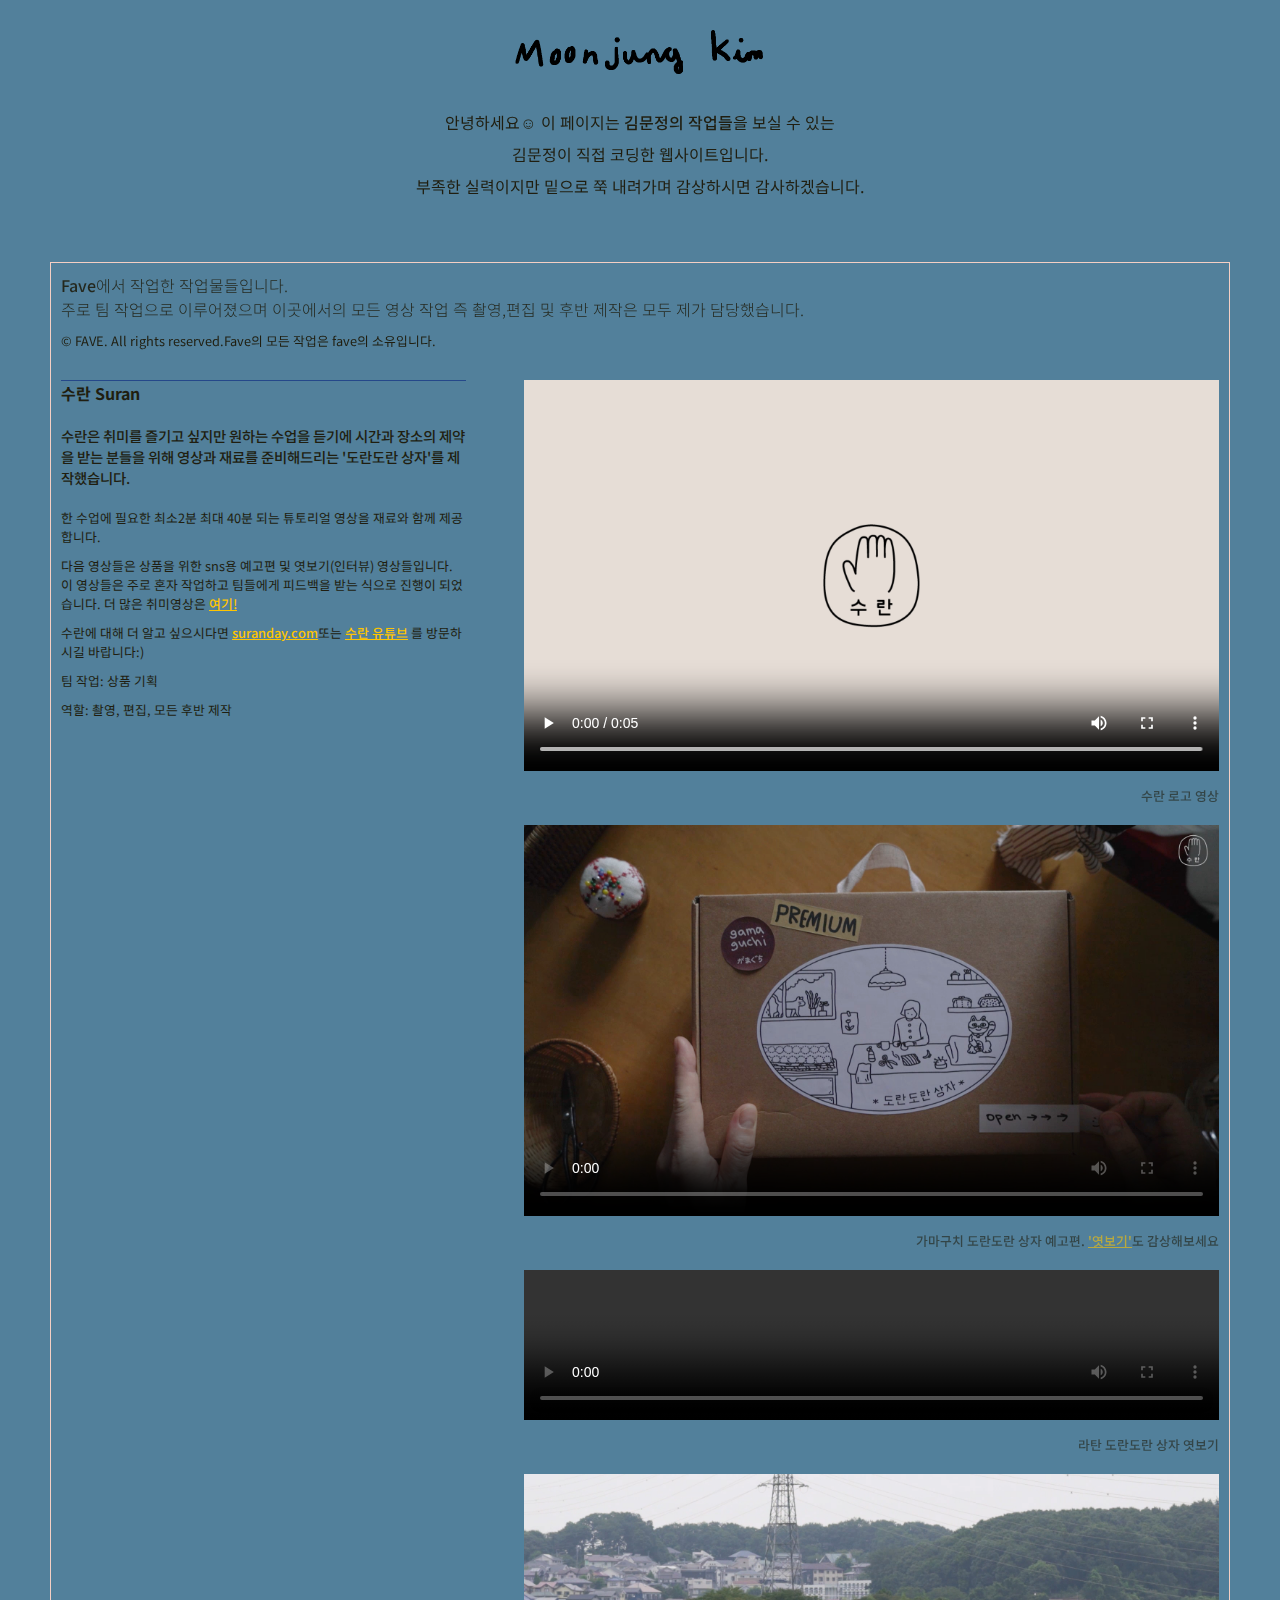
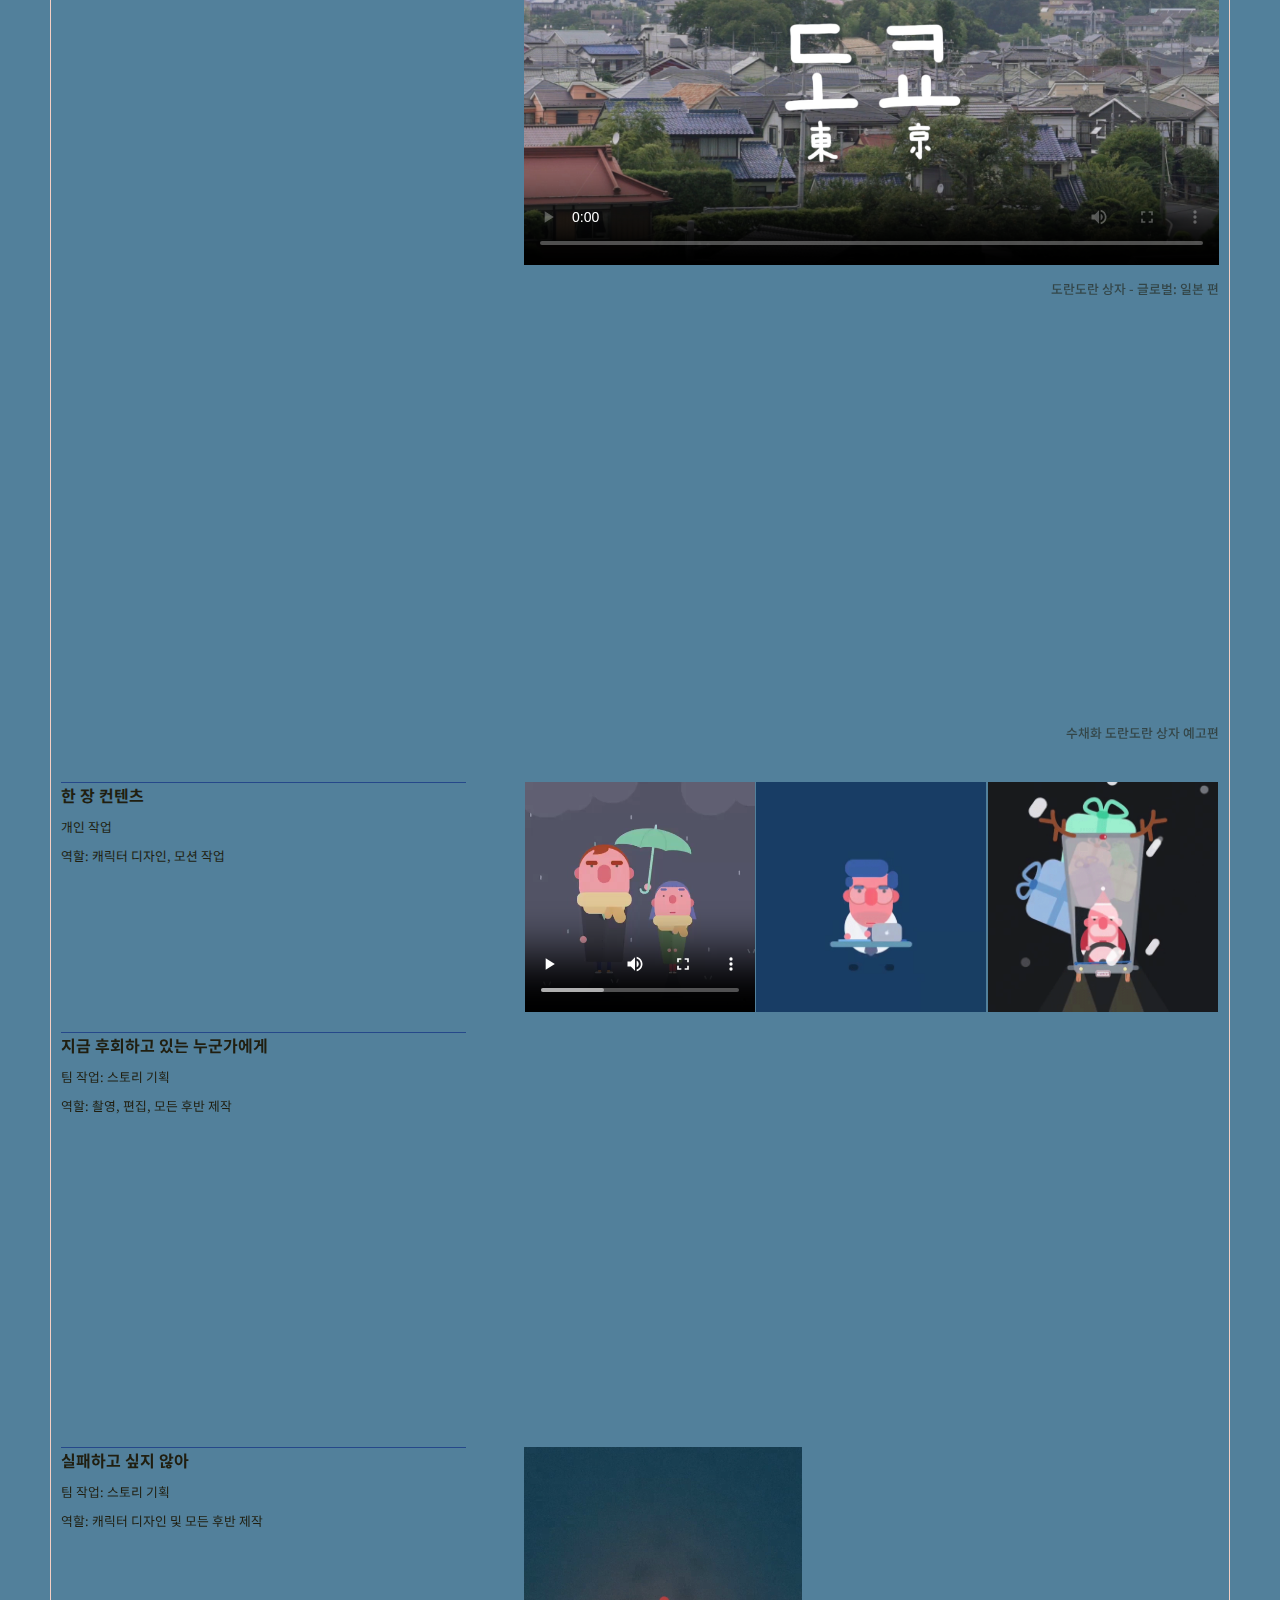
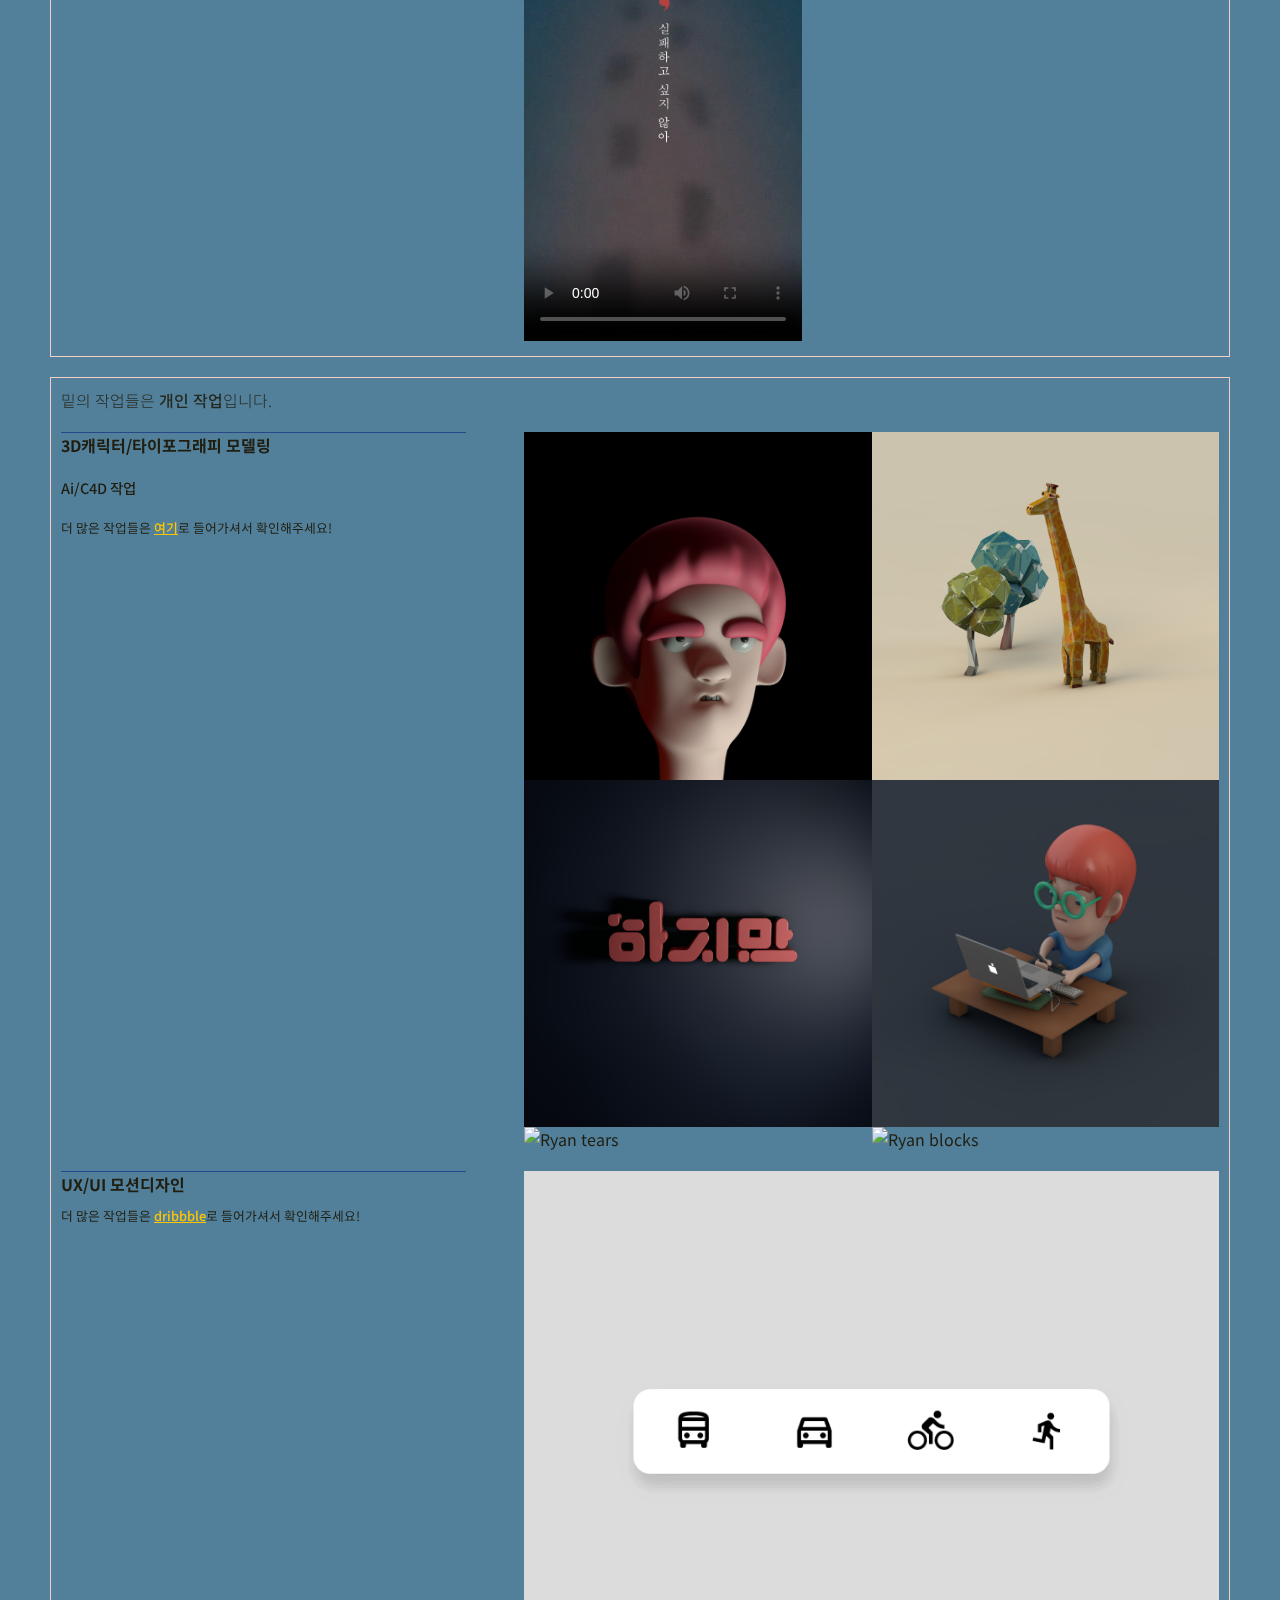
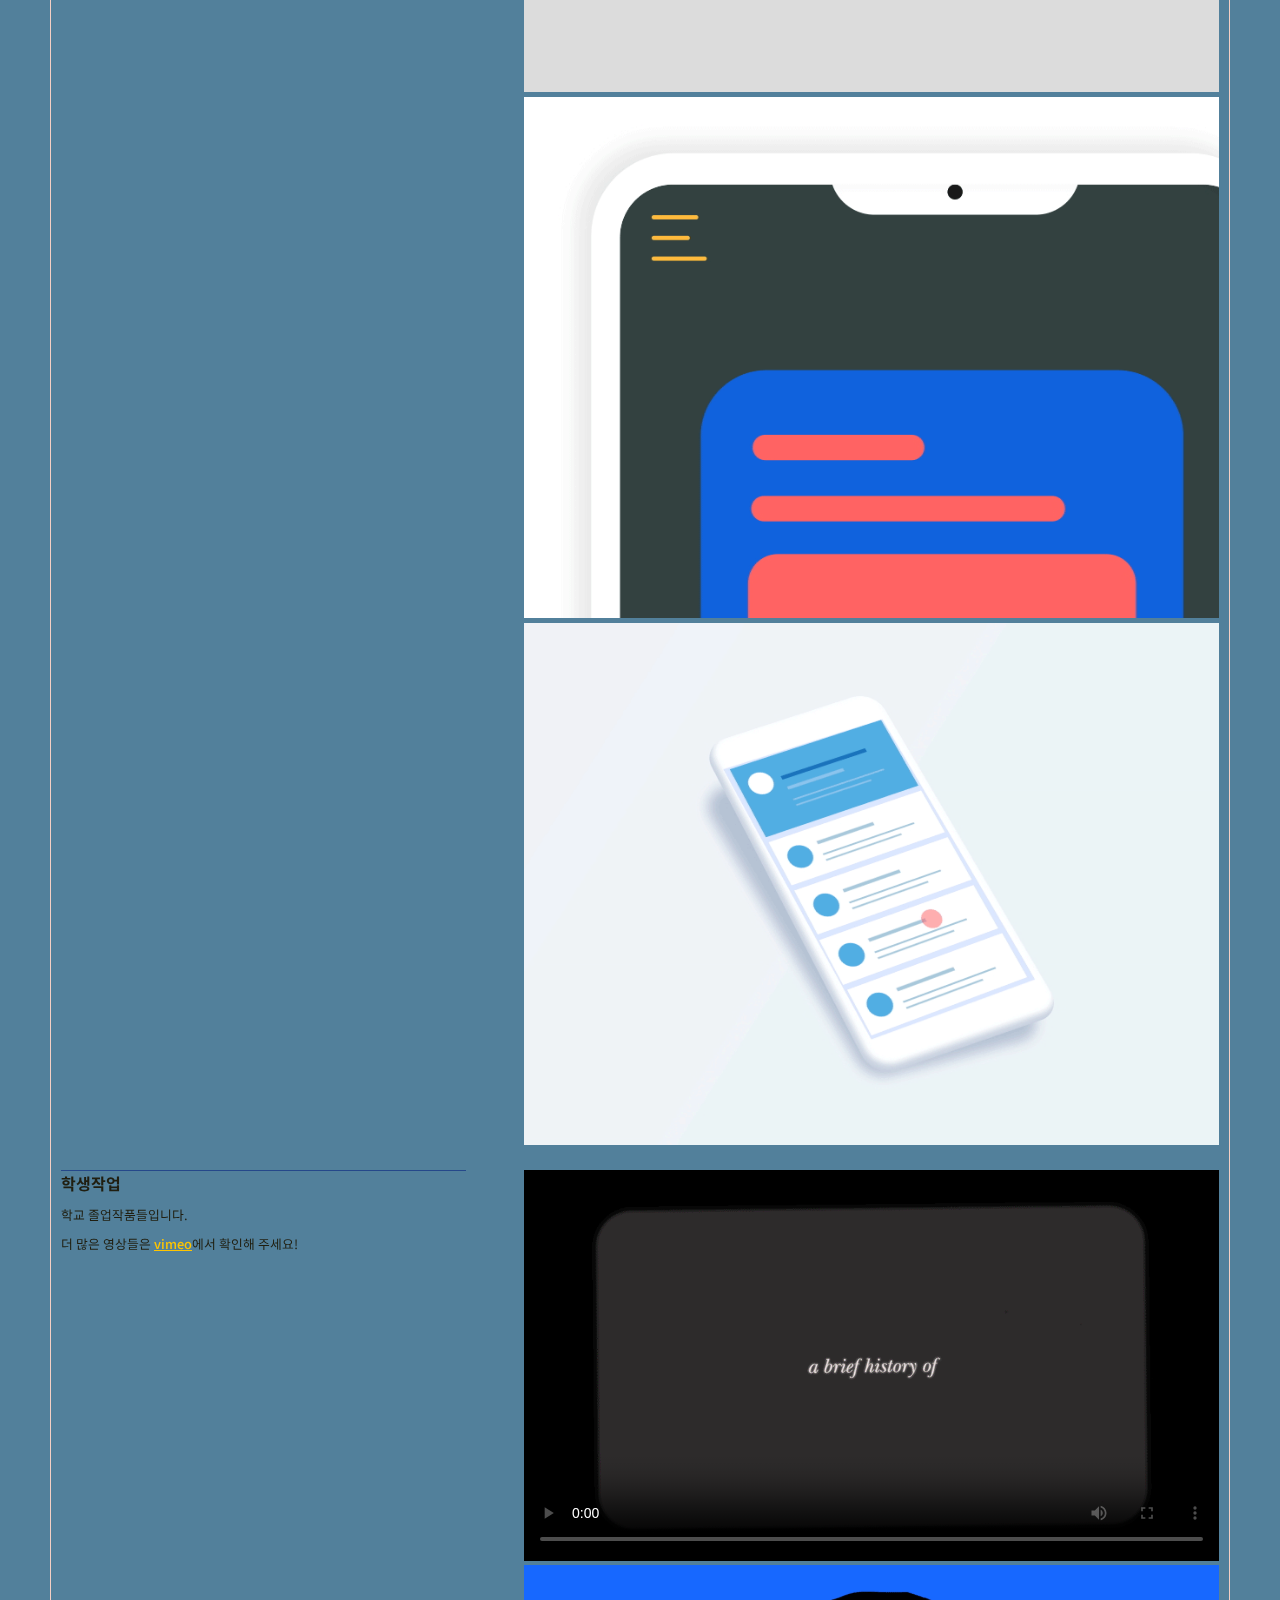
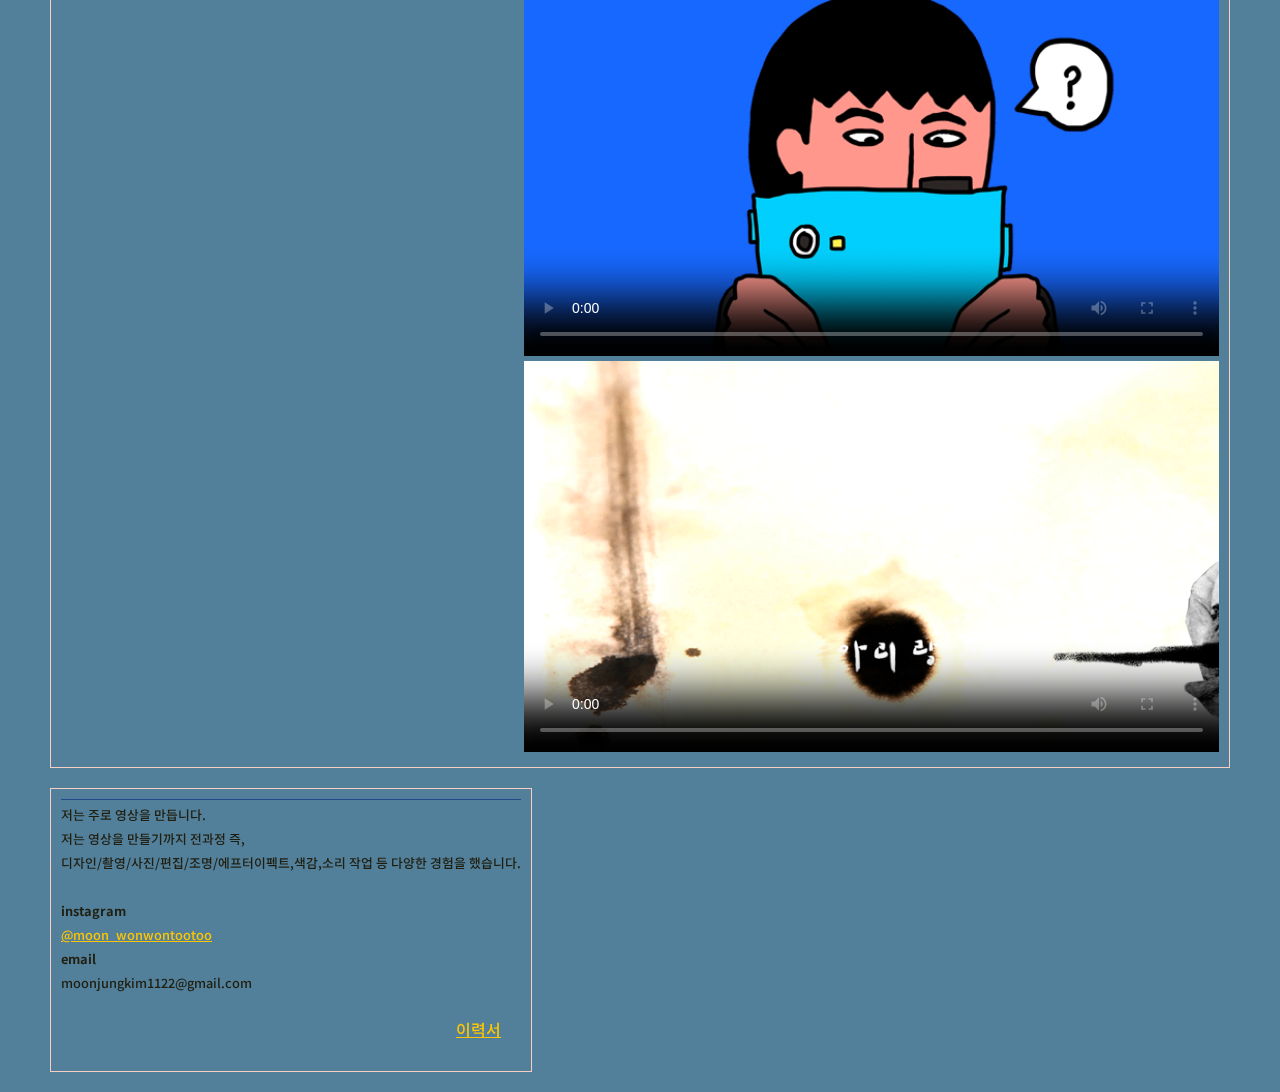
==== commit f6d1ddb6: "Update index.html" ====
--- a/index.html
+++ b/index.html
@@ -20,6 +20,7 @@
           <div class="intro">
           <h2><strong>Fave</strong>에서 작업한 작업물들입니다.</h2>
           <h2>주로 팀 작업으로 이루어졌으며 이곳에서의 모든 영상 작업 즉 촬영,편집 및 후반 제작은 모두 제가 담당했습니다.</h2>
+          <p>&copy; FAVE. All rights reserved.Fave의 모든 작업은 fave의 소유입니다.</p>
           </div>
           <div class="works" id="fave_suran">
             <div class="info">
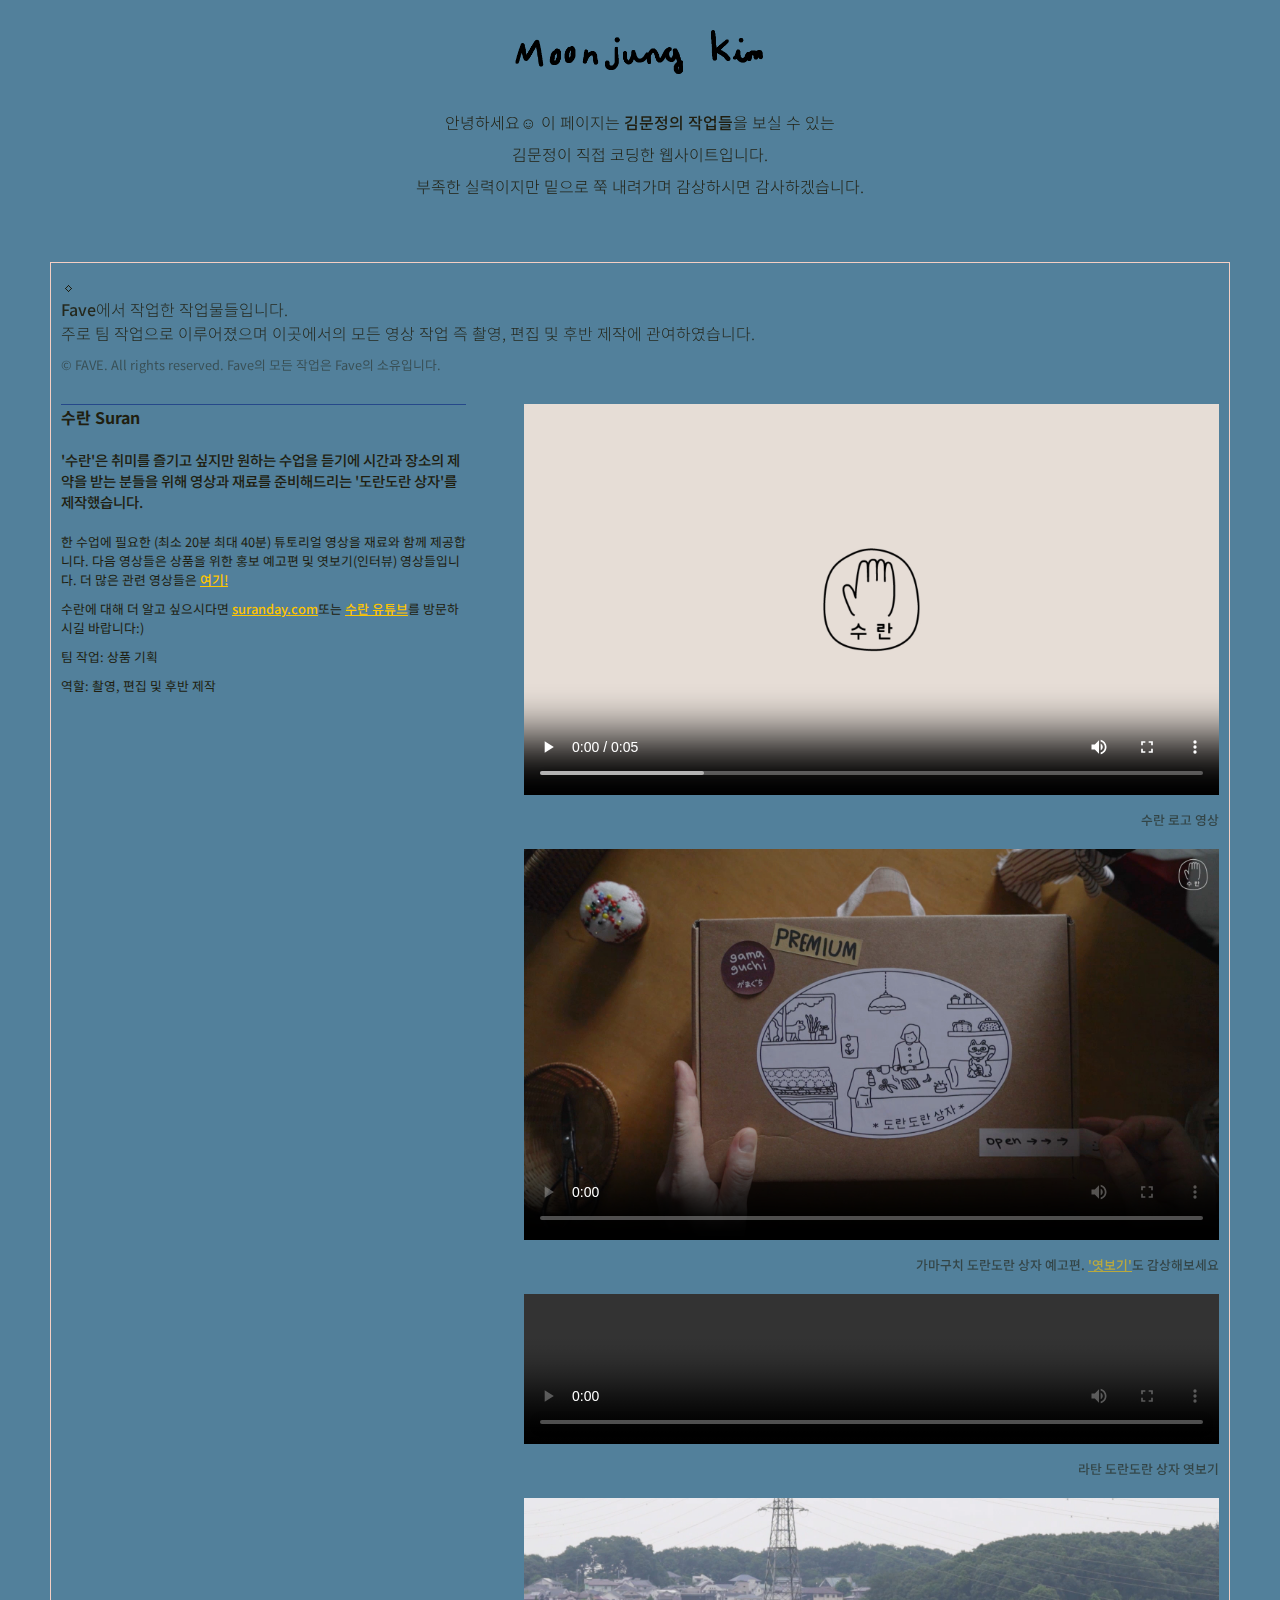
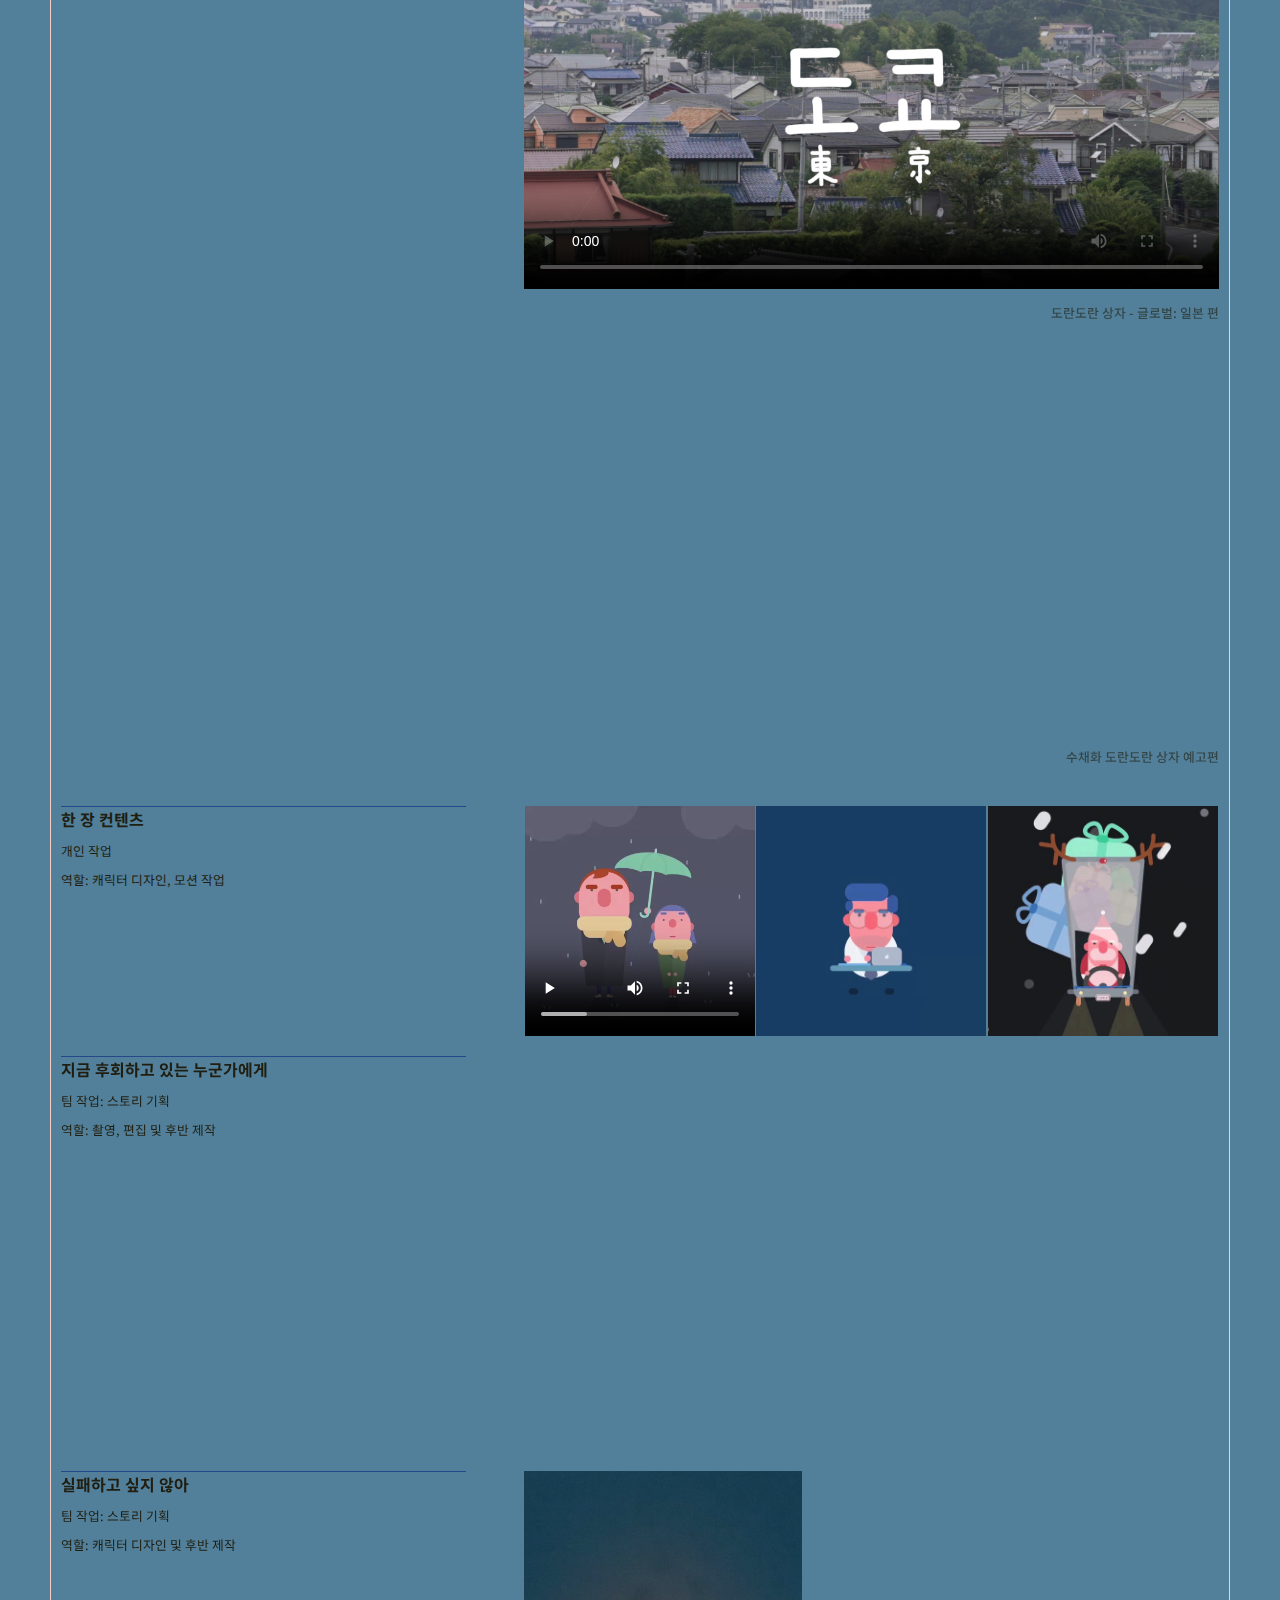
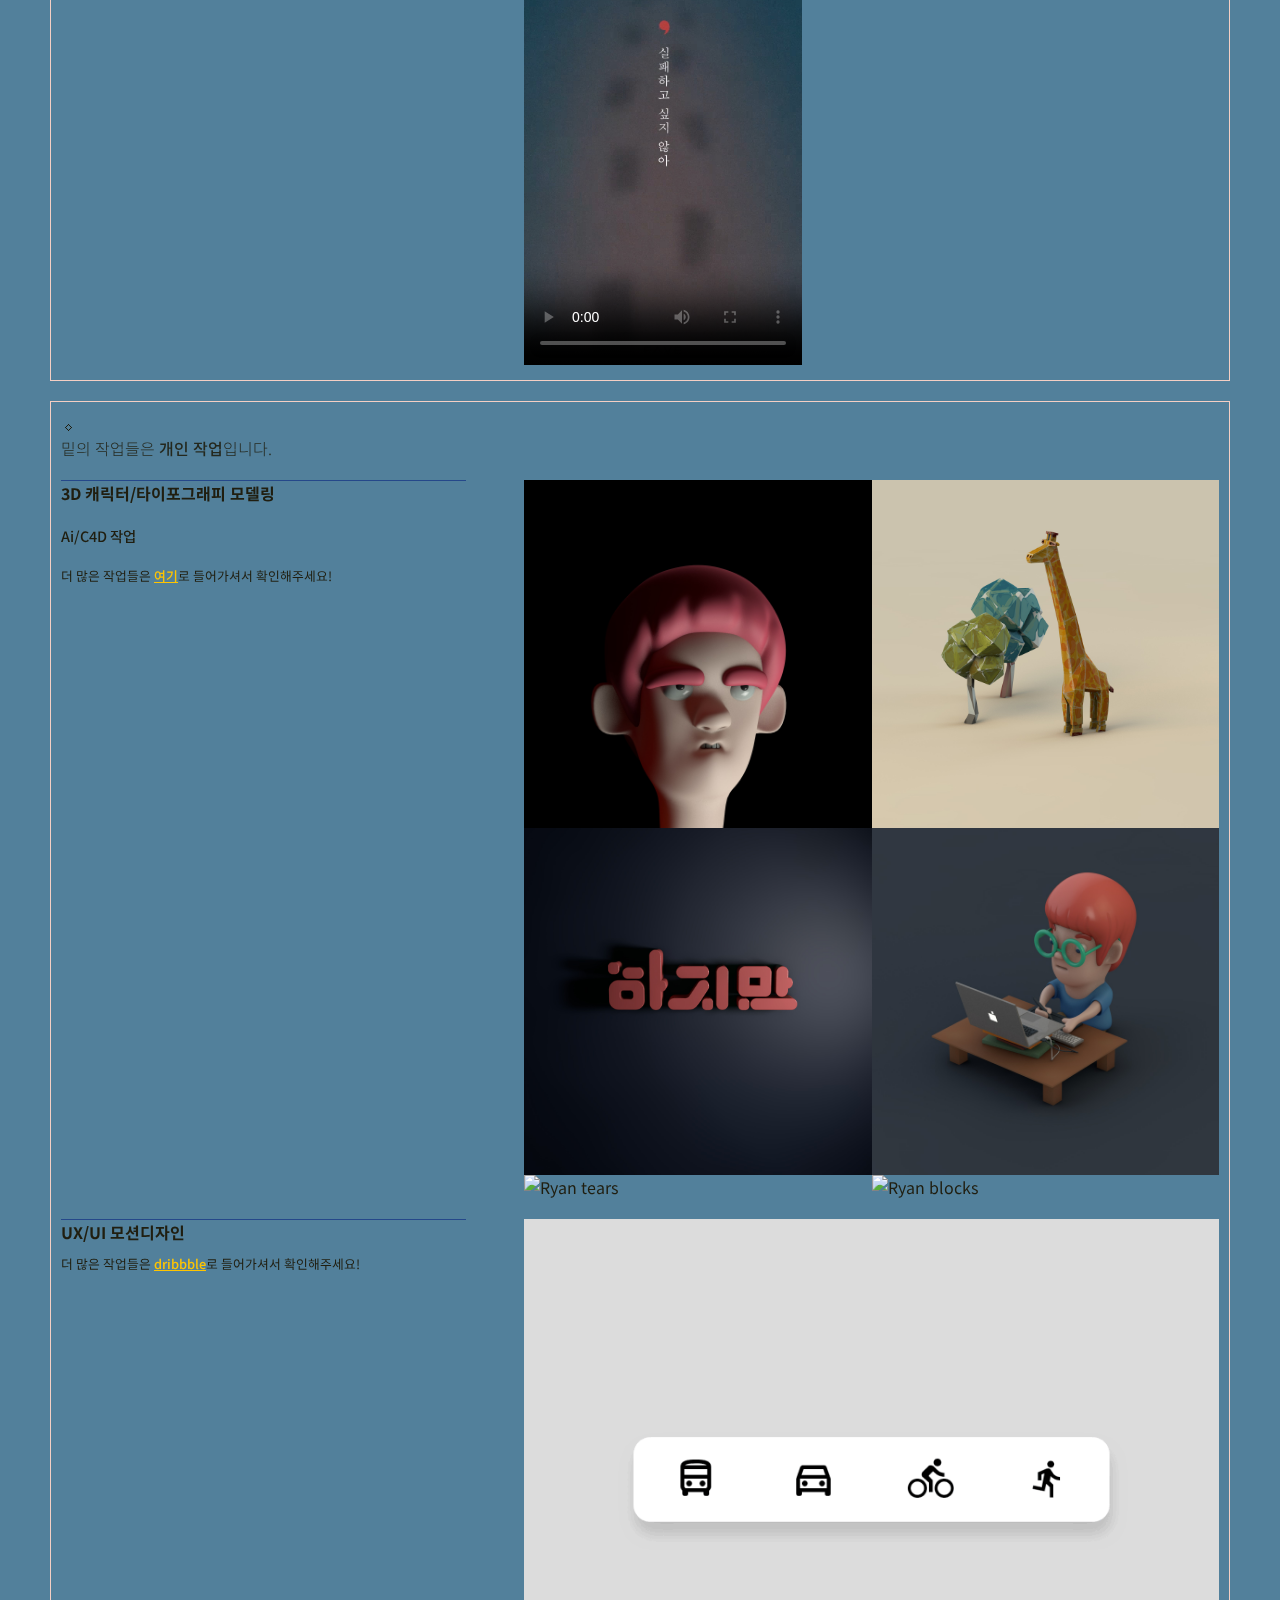
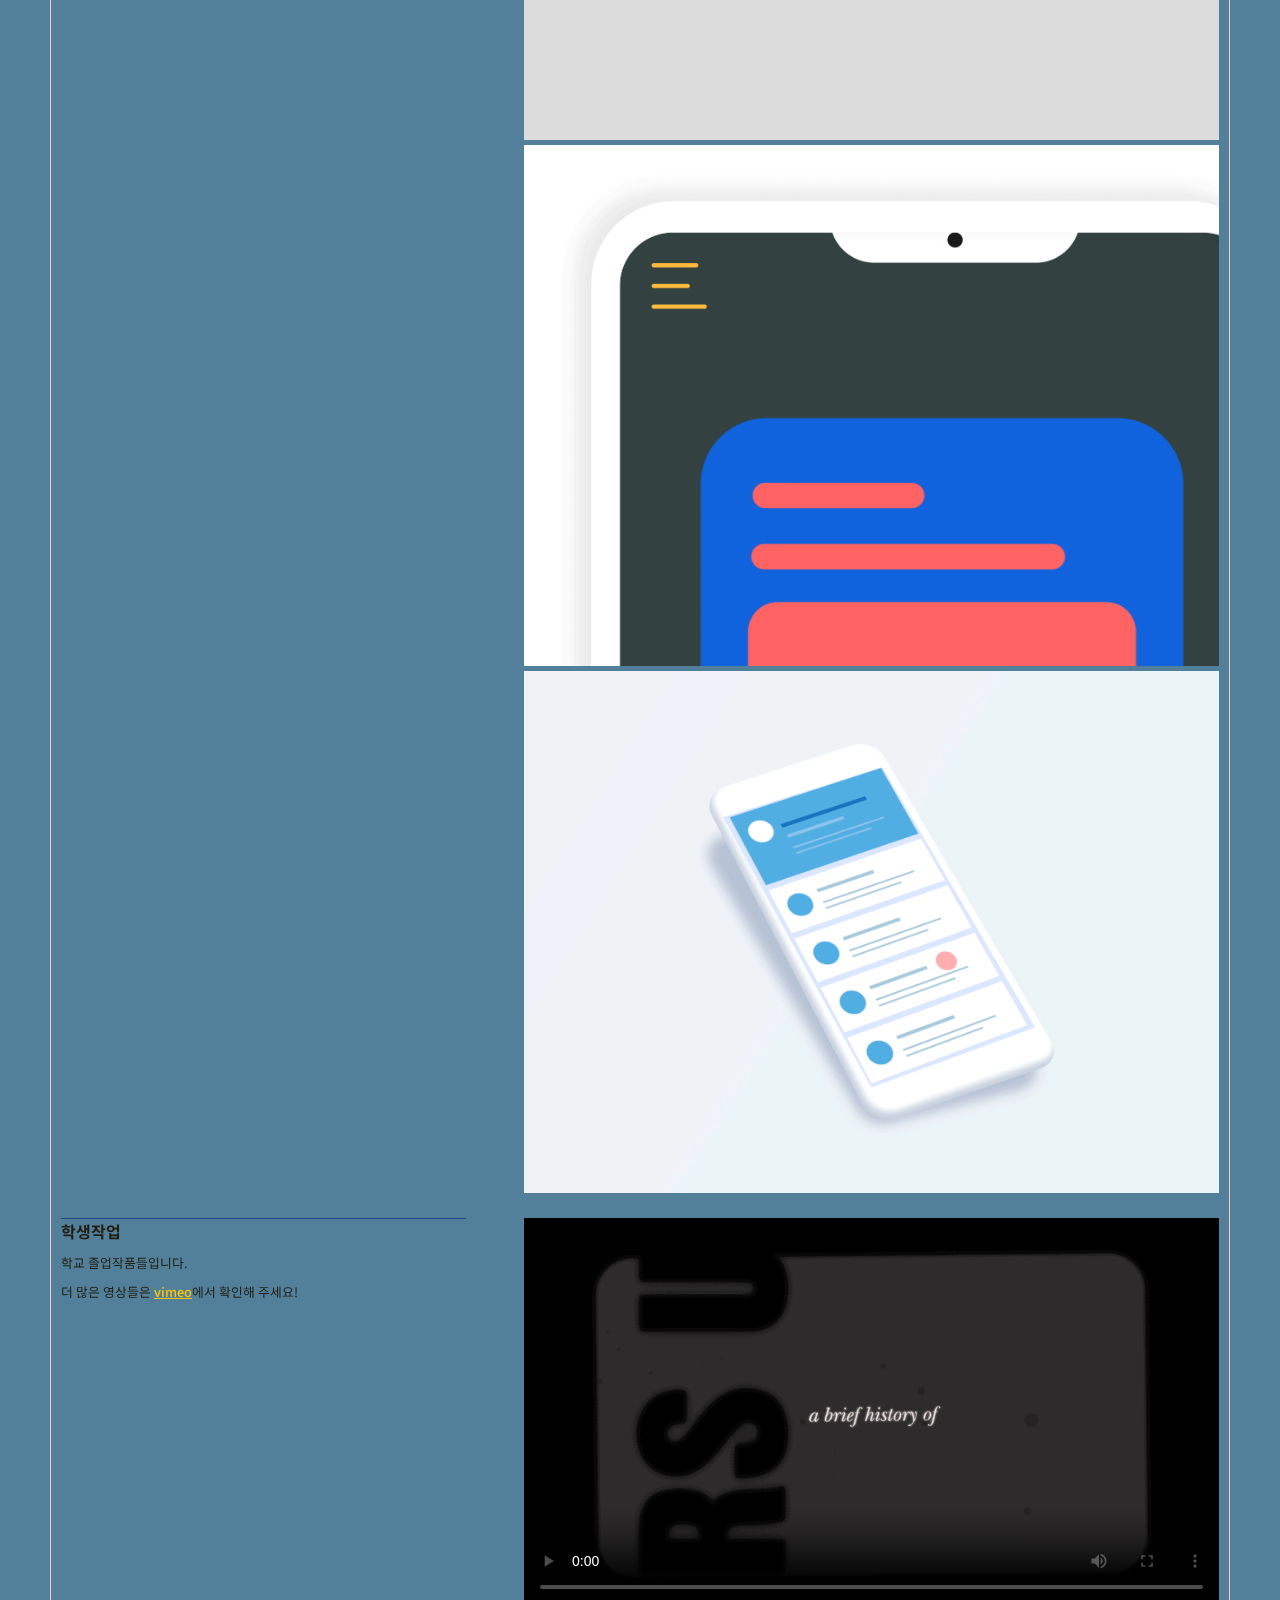
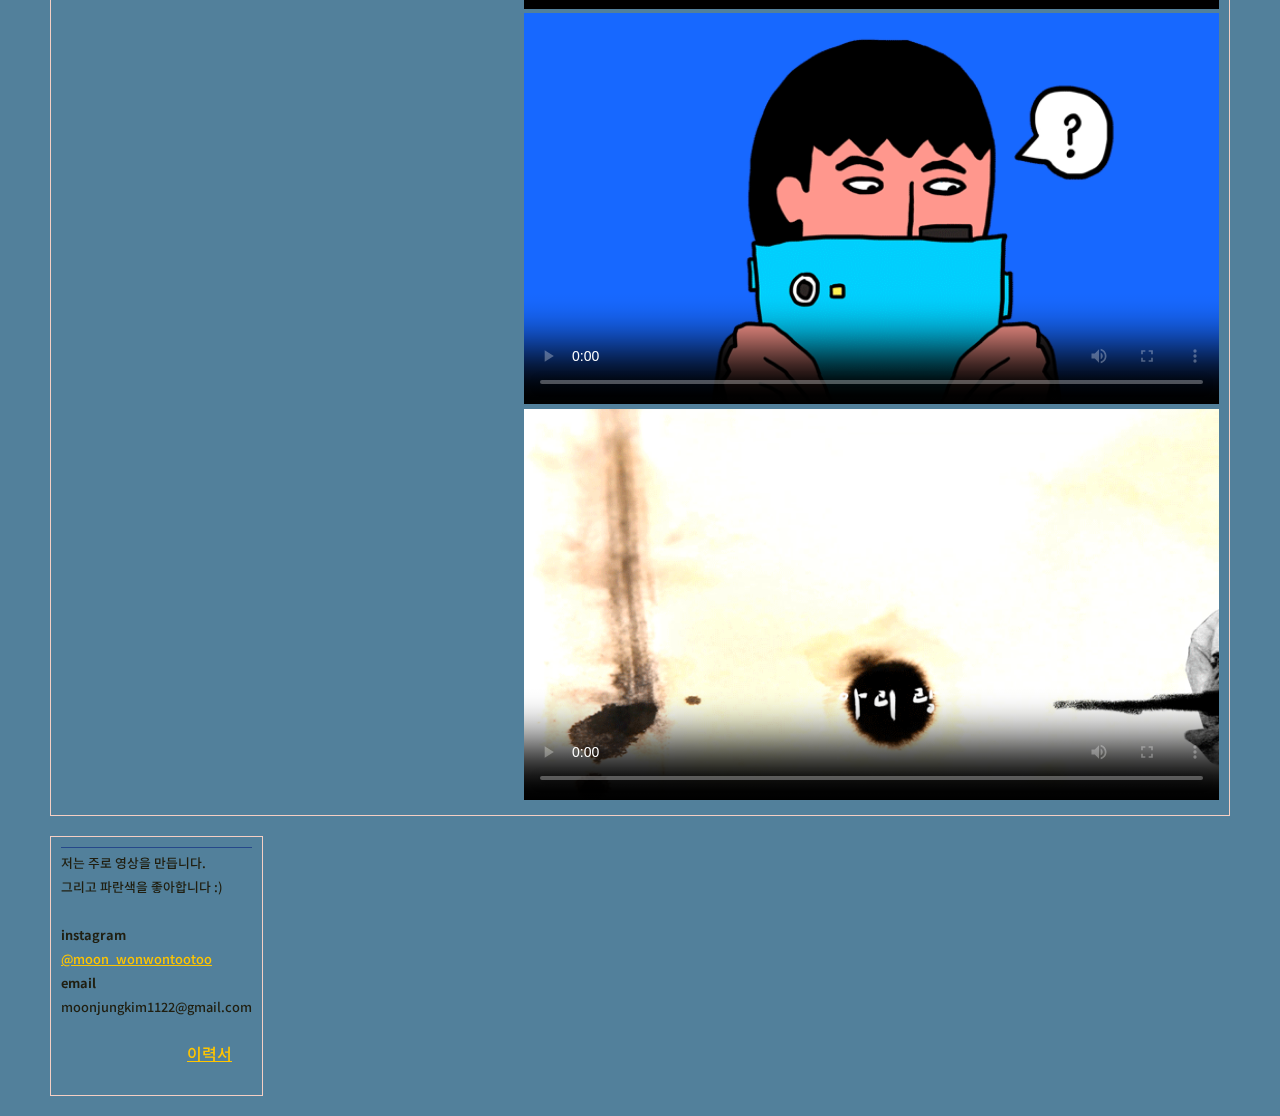
==== commit 4dba3f4c: "Update index.html" ====
--- a/index.html
+++ b/index.html
@@ -18,23 +18,22 @@
       <div class="main">
         <div class="work" id="fave">
           <div class="intro">
-          <h2><strong>Fave</strong>에서 작업한 작업물들입니다.</h2>
-          <h2>주로 팀 작업으로 이루어졌으며 이곳에서의 모든 영상 작업 즉 촬영,편집 및 후반 제작은 모두 제가 담당했습니다.</h2>
-          <p>&copy; FAVE. All rights reserved.Fave의 모든 작업은 fave의 소유입니다.</p>
+          &#128852;<h2><strong>Fave</strong>에서 작업한 작업물들입니다.</h2>
+          <h2>주로 팀 작업으로 이루어졌으며 이곳에서의 모든 영상 작업 즉 촬영, 편집 및 후반 제작에 관여하였습니다.</h2>
+          <p>&copy; FAVE. All rights reserved. Fave의 모든 작업은 Fave의 소유입니다.</p>
           </div>
           <div class="works" id="fave_suran">
             <div class="info">
               <h3>수란 Suran</h3>
-              <h4>수란은 취미를 즐기고 싶지만 원하는 수업을 듣기에 시간과 장소의 제약을 받는 분들을 위해 영상과 재료를 준비해드리는 '도란도란 상자'를 제작했습니다.</h4>
-              <p>한 수업에 필요한 최소2분 최대 40분 되는 튜토리얼 영상을 재료와 함께 제공합니다.</p>
-              <p>다음 영상들은 상품을 위한 sns용 예고편 및 엿보기(인터뷰) 영상들입니다. 이 영상들은 주로 혼자 작업하고 팀들에게 피드백을 받는 식으로 진행이 되었습니다.
-                더 많은 취미영상은 <a href="https://www.youtube.com/playlist?list=PLOUypim-xq-LgiUp7KLKzv-6mO22RNOKv" target="_blank">여기!</a></p>
+              <h4>'수란'은 취미를 즐기고 싶지만 원하는 수업을 듣기에 시간과 장소의 제약을 받는 분들을 위해 영상과 재료를 준비해드리는 '도란도란 상자'를 제작했습니다.</h4>
+              <p>한 수업에 필요한 (최소 20분 최대 40분) 튜토리얼 영상을 재료와 함께 제공합니다.
+              다음 영상들은 상품을 위한 홍보 예고편 및 엿보기(인터뷰) 영상들입니다.
+                더 많은 관련 영상들은 <a href="https://www.youtube.com/playlist?list=PLOUypim-xq-LgiUp7KLKzv-6mO22RNOKv" target="_blank">여기!</a></p>
               <p>수란에 대해 더 알고 싶으시다면
                <a href="https://smartstore.naver.com/faveland" target="_blank">suranday.com</a>또는
-                <a href="https://www.youtube.com/channel/UC8rE_5IxRTl6rcejL5dZ6mA" target="_blank">수란 유튜브</a>
-                를 방문하시길 바랍니다:)</p>
+                <a href="https://www.youtube.com/channel/UC8rE_5IxRTl6rcejL5dZ6mA" target="_blank">수란 유튜브</a>를 방문하시길 바랍니다:)</p>
               <p>팀 작업: 상품 기획</p>
-              <p>역할: 촬영, 편집, 모든 후반 제작</p>
+              <p>역할: 촬영, 편집 및 후반 제작</p>
             </div>
             <div class="content">
               <video src="vid/suran_logo.mp4" type=video/mp4 controls poster="thumb/suran_logo_thumb.jpg" preload="auto">
@@ -85,7 +84,7 @@
             <div class="info">
               <h3>지금 후회하고 있는 누군가에게</h3>
               <p>팀 작업: 스토리 기획</p>
-              <p>역할: 촬영, 편집, 모든 후반 제작</p>
+              <p>역할: 촬영, 편집 및 후반 제작</p>
             </div>
             <div class="content">
                 <iframe width="560" height="390" src="https://www.youtube.com/embed/WdEi0y5B2X4" frameborder="0" allow="accelerometer; autoplay; encrypted-media; gyroscope; picture-in-picture" allowfullscreen></iframe>
@@ -96,7 +95,7 @@
             <div class="info">
               <h3>실패하고 싶지 않아</h3>
               <p>팀 작업: 스토리 기획</p>
-              <p>역할: 캐릭터 디자인 및 모든 후반 제작</p>
+              <p>역할: 캐릭터 디자인 및 후반 제작</p>
             </div>
             <div class="content">
               <video src="vid/fail.mp4" type=video/mp4 controls poster="thumb/fail_thumb.jpg" preload="auto">
@@ -109,11 +108,11 @@
 
         <div class="work" id="personal">
          <div class="intro">
-          <h2>밑의 작업들은 <strong>개인 작업</strong>입니다.</h2>
+          &#128852;<h2>밑의 작업들은 <strong>개인 작업</strong>입니다.</h2>
          </div>
           <div class="works" id="personal_3d">
             <div class="info">
-              <h3>3D캐릭터/타이포그래피 모델링</h3>
+              <h3>3D 캐릭터/타이포그래피 모델링</h3>
               <h4>Ai/C4D 작업</h4>
               <p>더 많은 작업들은 <a href="3d.html" target="_blank">여기</a>로 들어가셔서 확인해주세요!</p>
             </div>
@@ -166,8 +165,8 @@
         <div class="work" id="about">
           <div class="info">
             <p>저는 주로 영상을 만듭니다.</p>
-            <p>저는 영상을 만들기까지 전과정 즉,</p>
-            <p>디자인/촬영/사진/편집/조명/에프터이펙트,색감,소리 작업 등 다양한 경험을 했습니다.</p>
+            <p>그리고 파란색을 좋아합니다 :) </p>
+            <p></p>
             <br>
             <h4>instagram</h4>
             <p><a href="https://www.instagram.com/moon_wonwontootoo/" target="_blank">@moon_wonwontootoo</a></p>
--- a/css/moonjungkimPortfolio.css
+++ b/css/moonjungkimPortfolio.css
@@ -111,8 +111,9 @@
     float: left;
     width: 50%;
 }
-.header h3 {
-    font-weight: 400;
+
+.intro p{
+    opacity: 0.5;
 }
 
 h2 {
@@ -161,4 +162,4 @@
 span{
     float: right;
     padding: 20px;
-}+}
